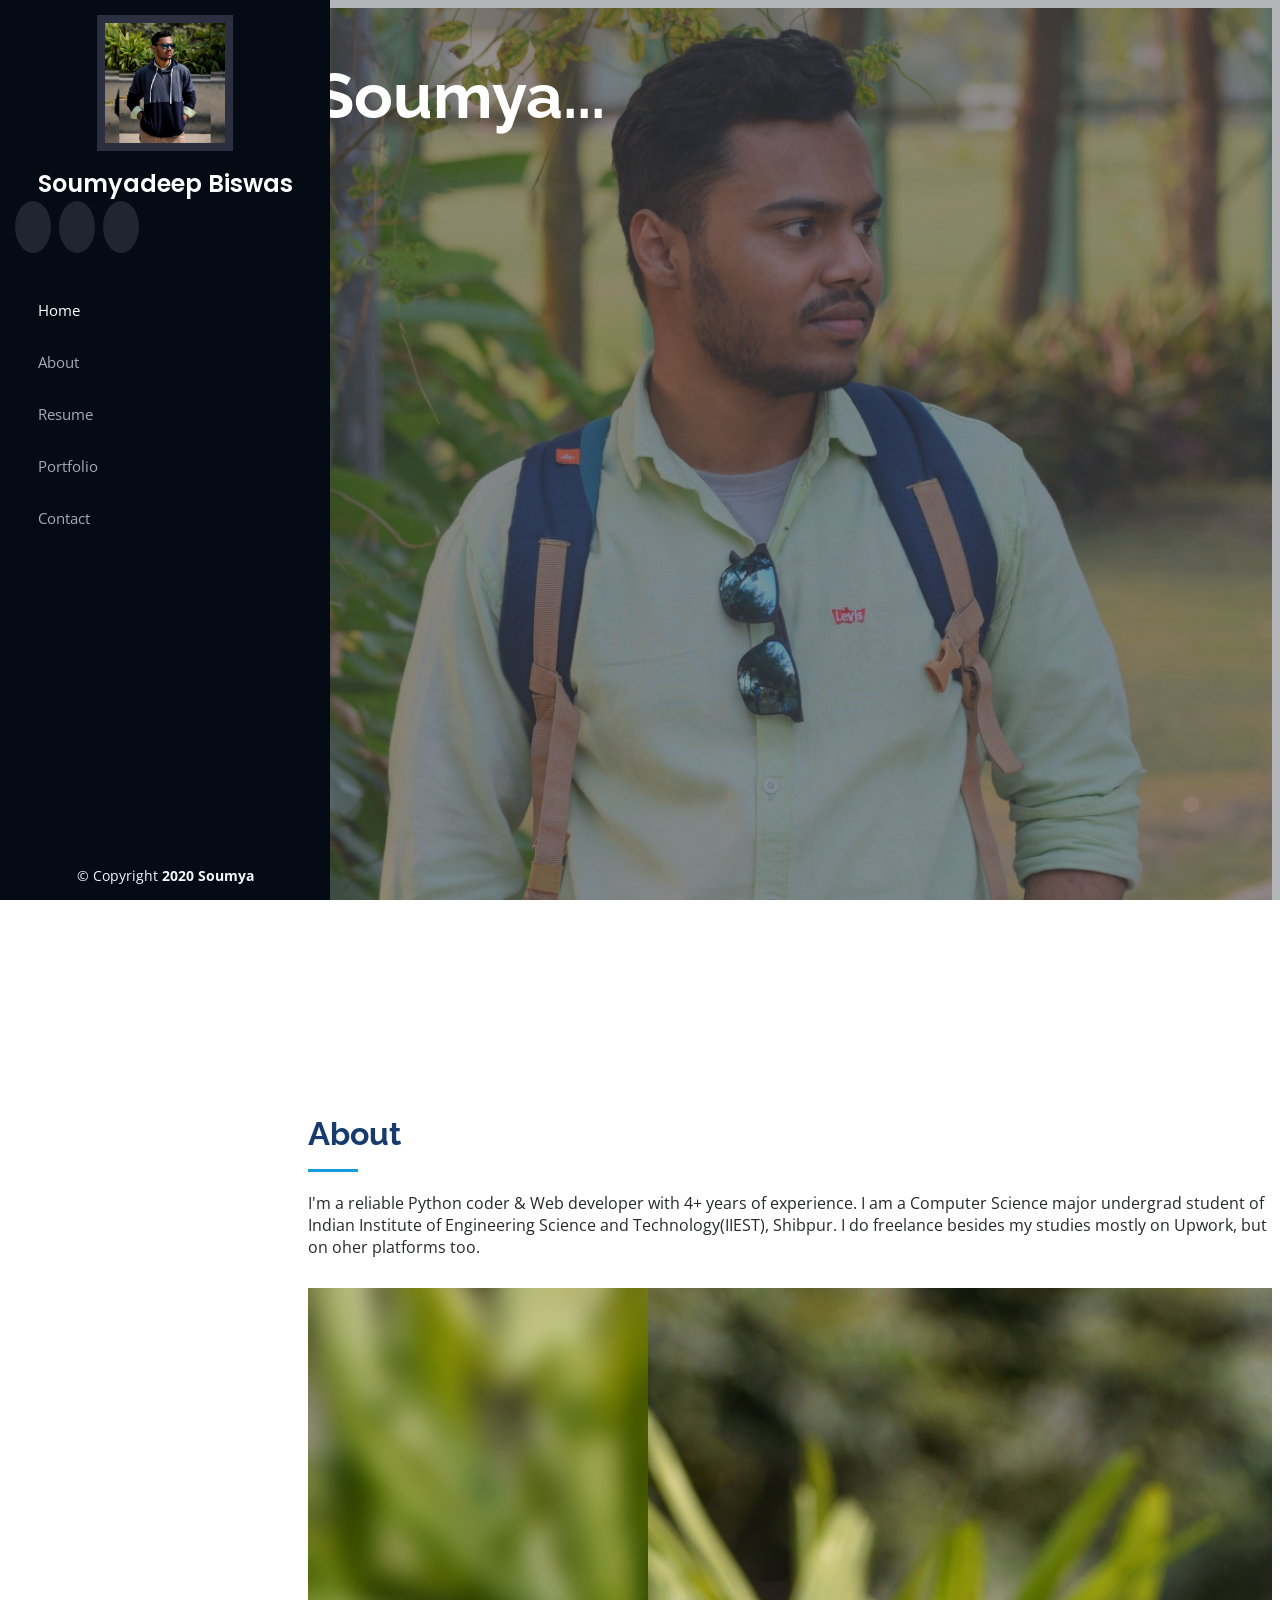
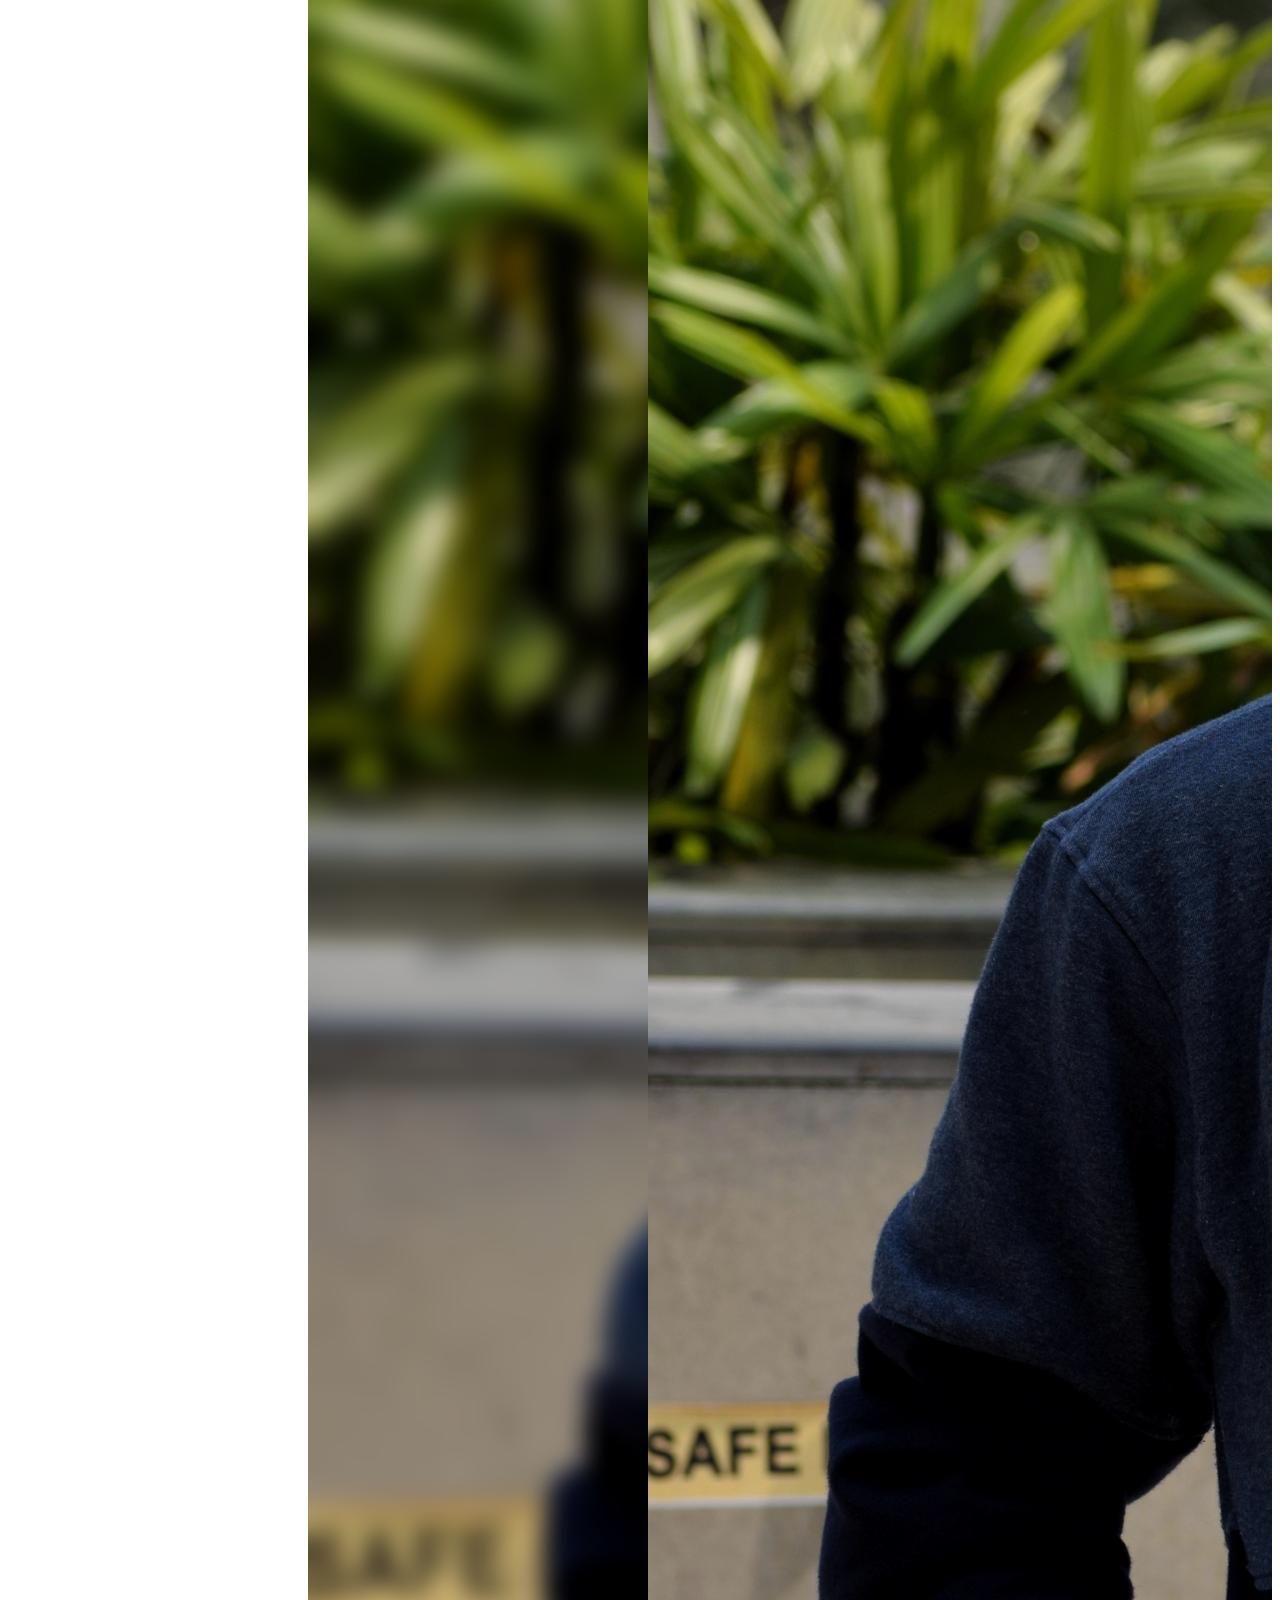
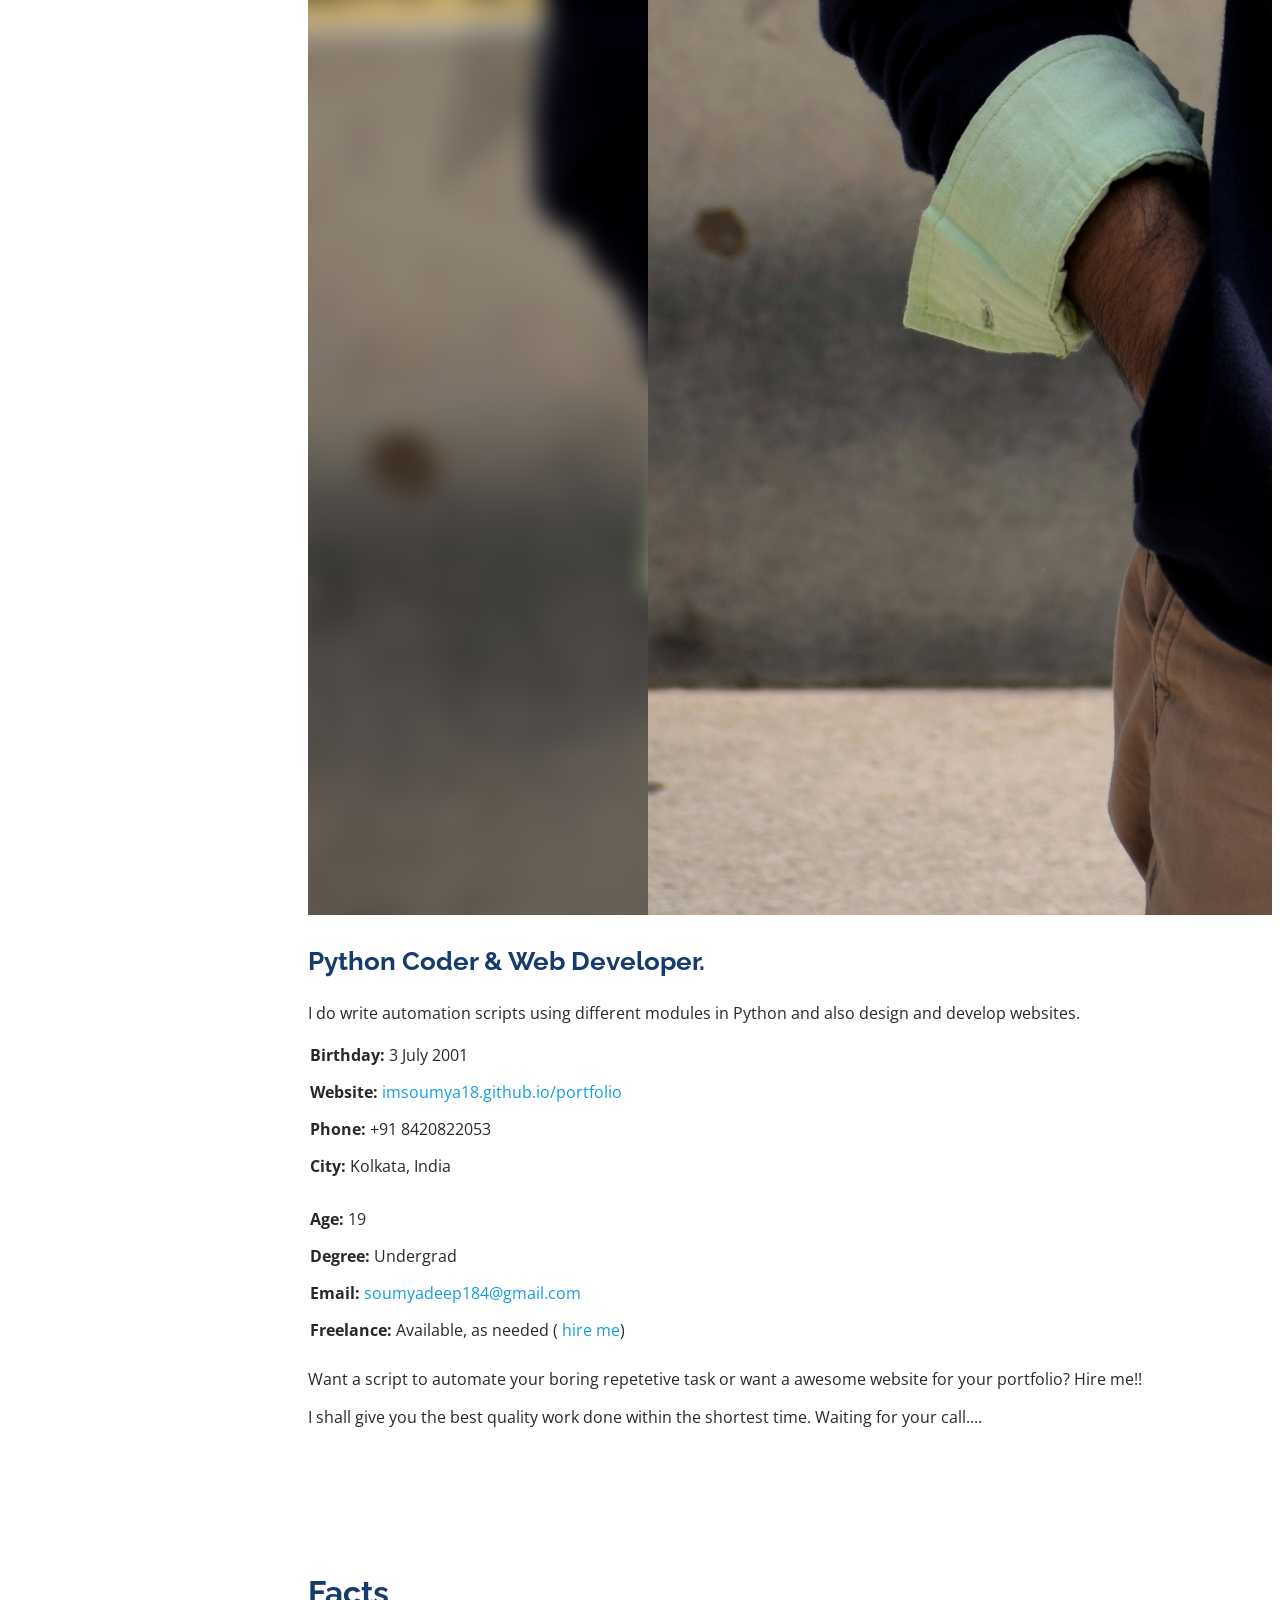
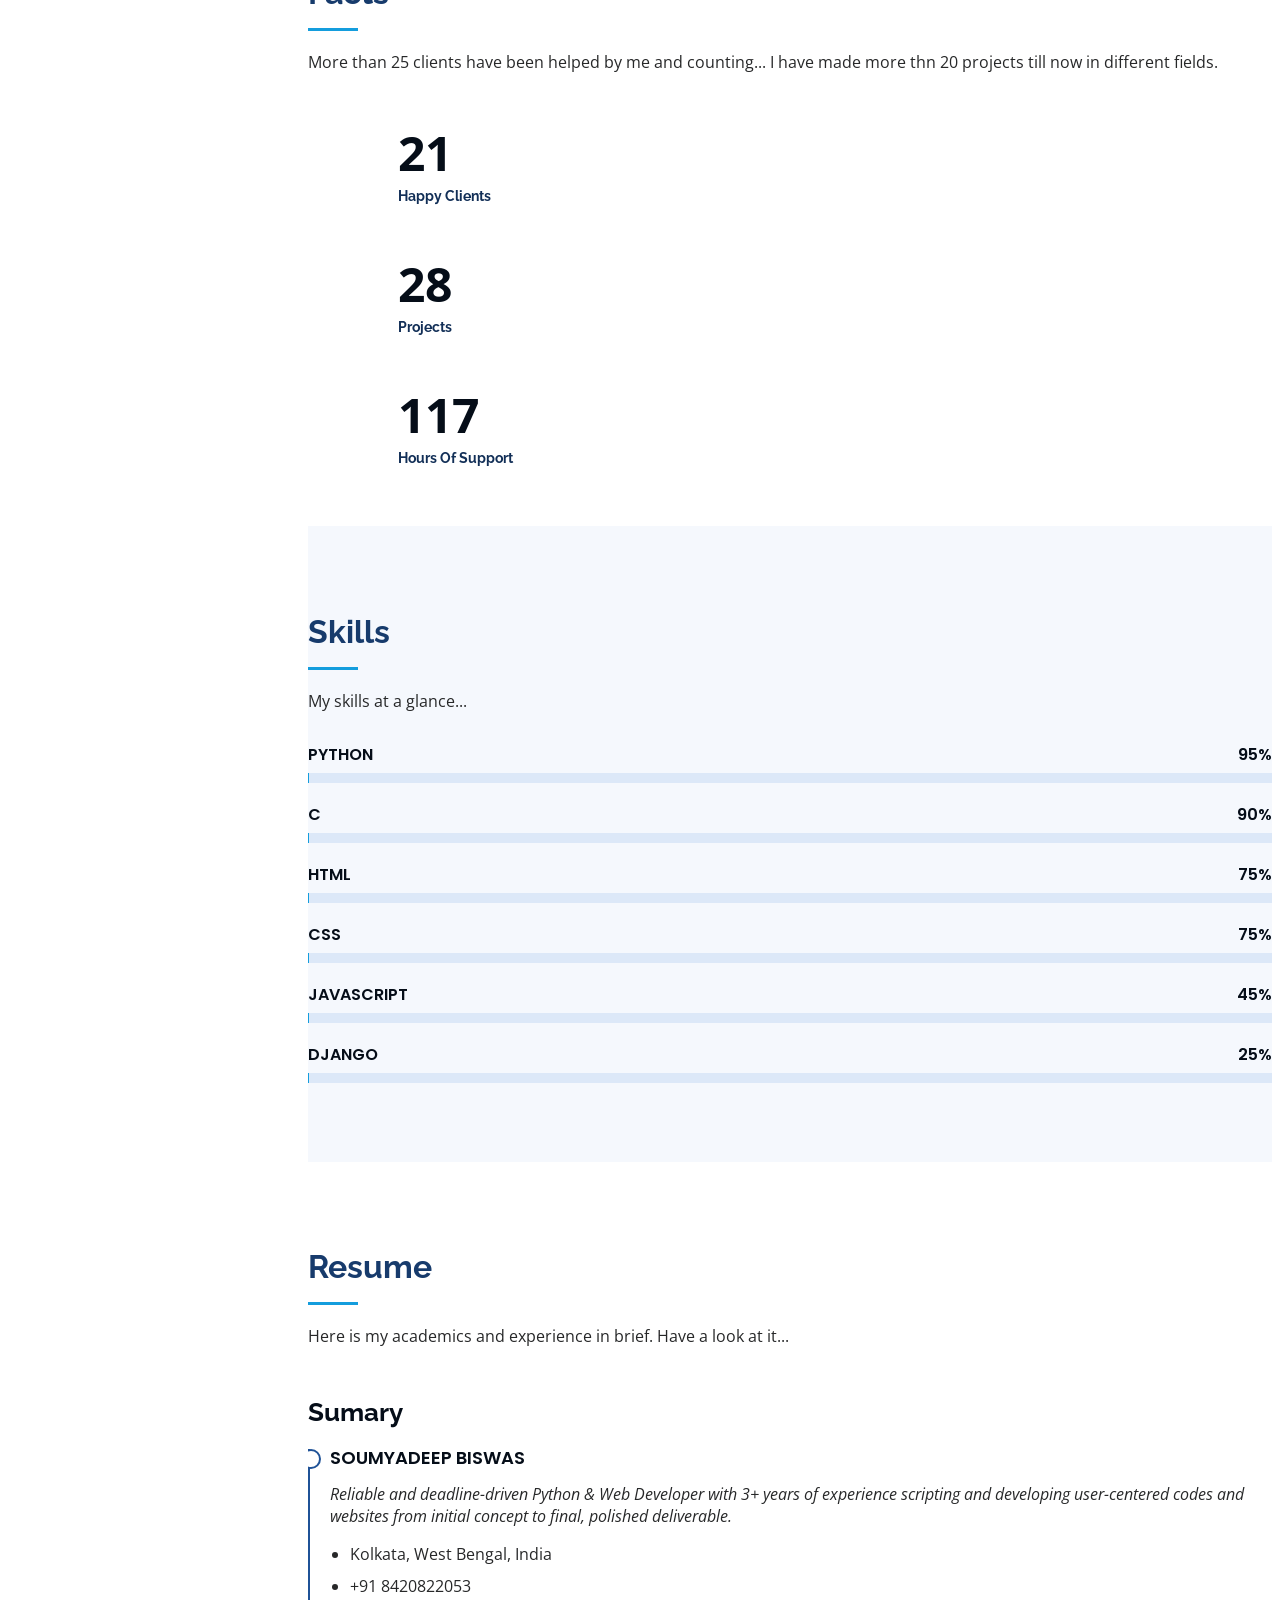
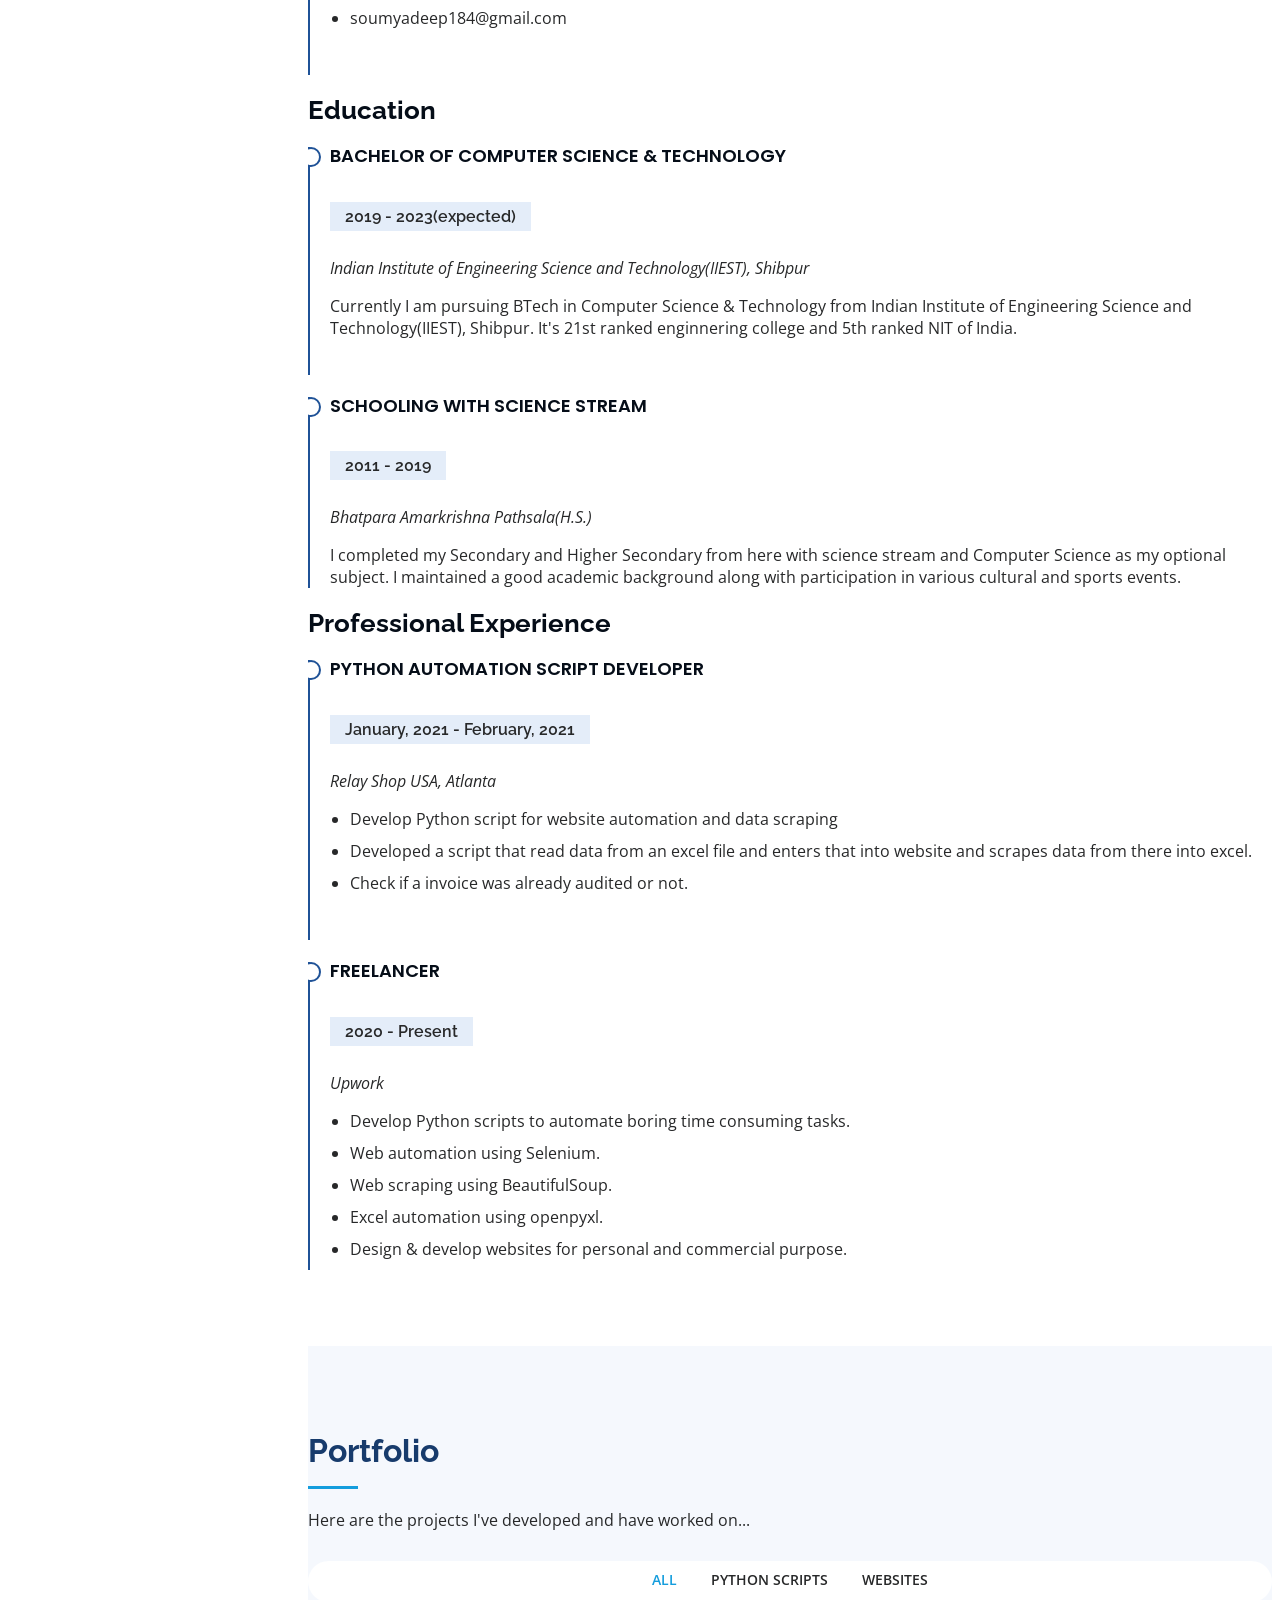
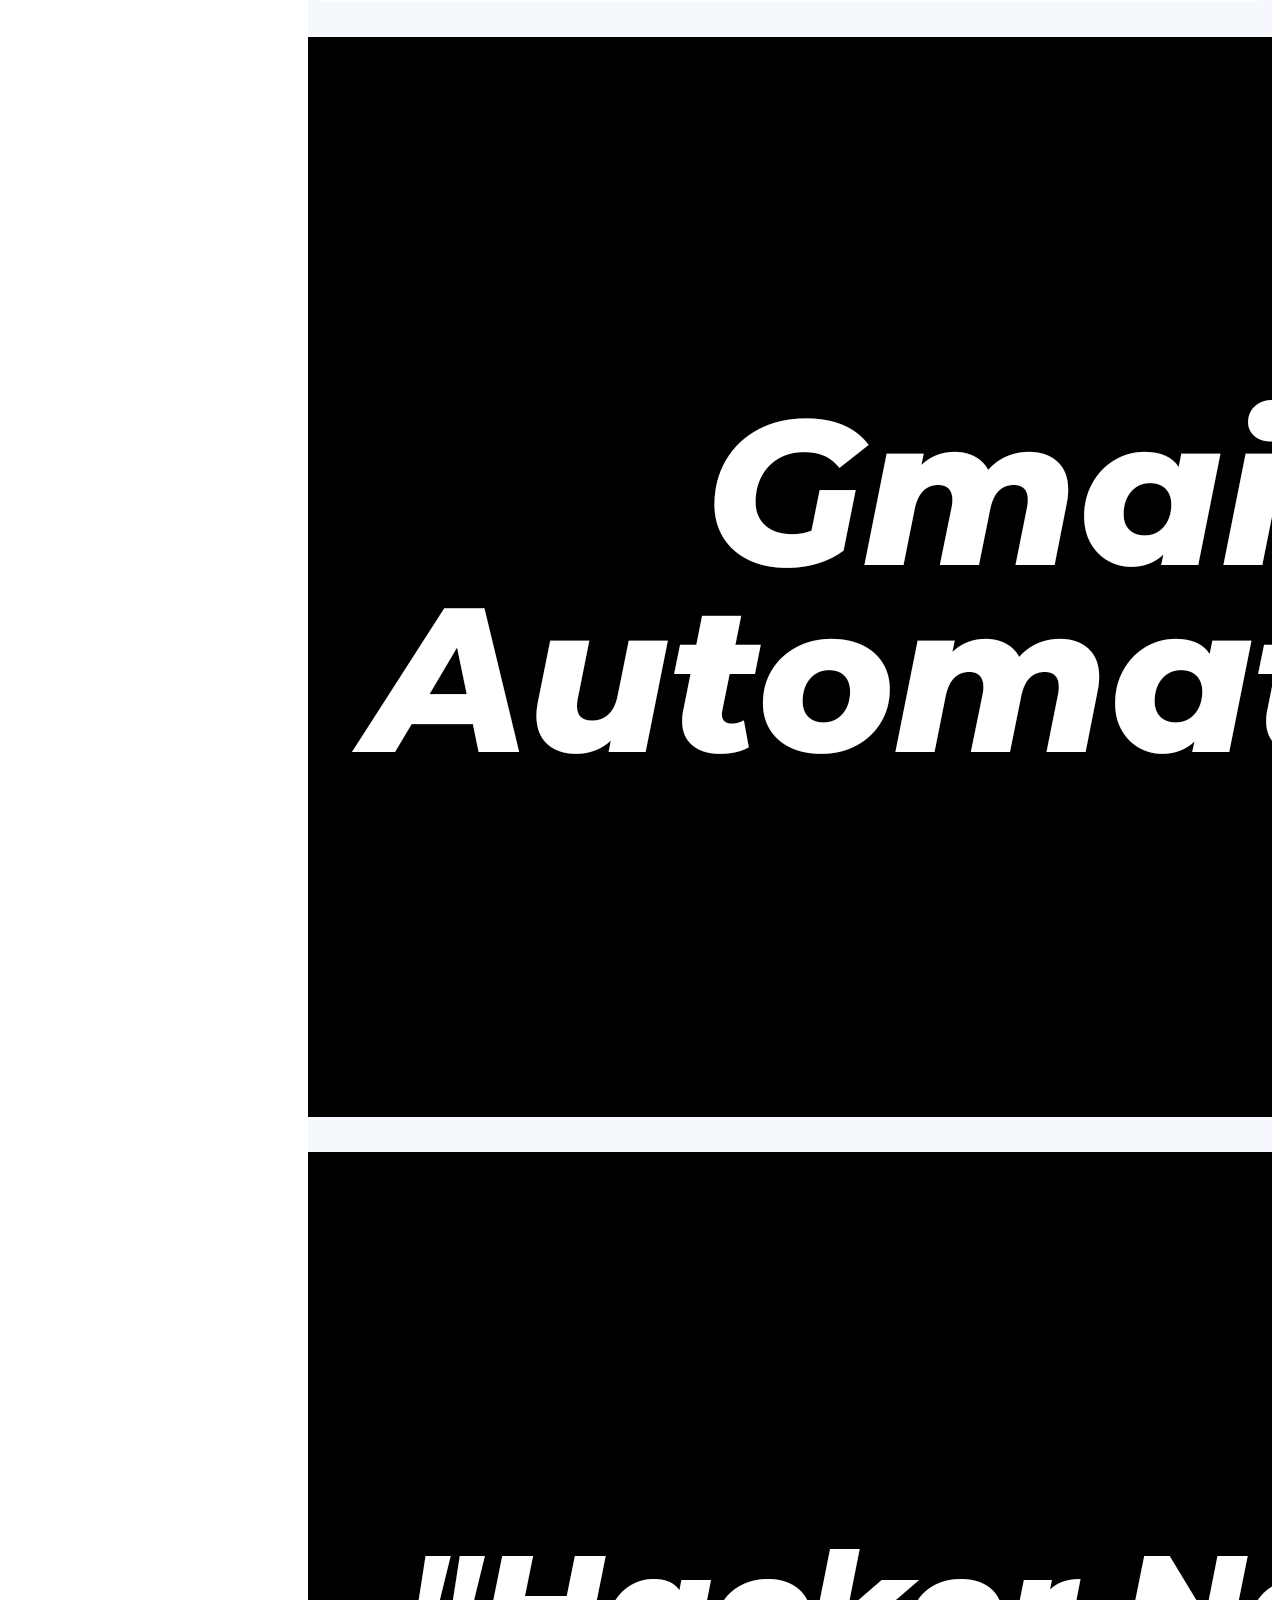
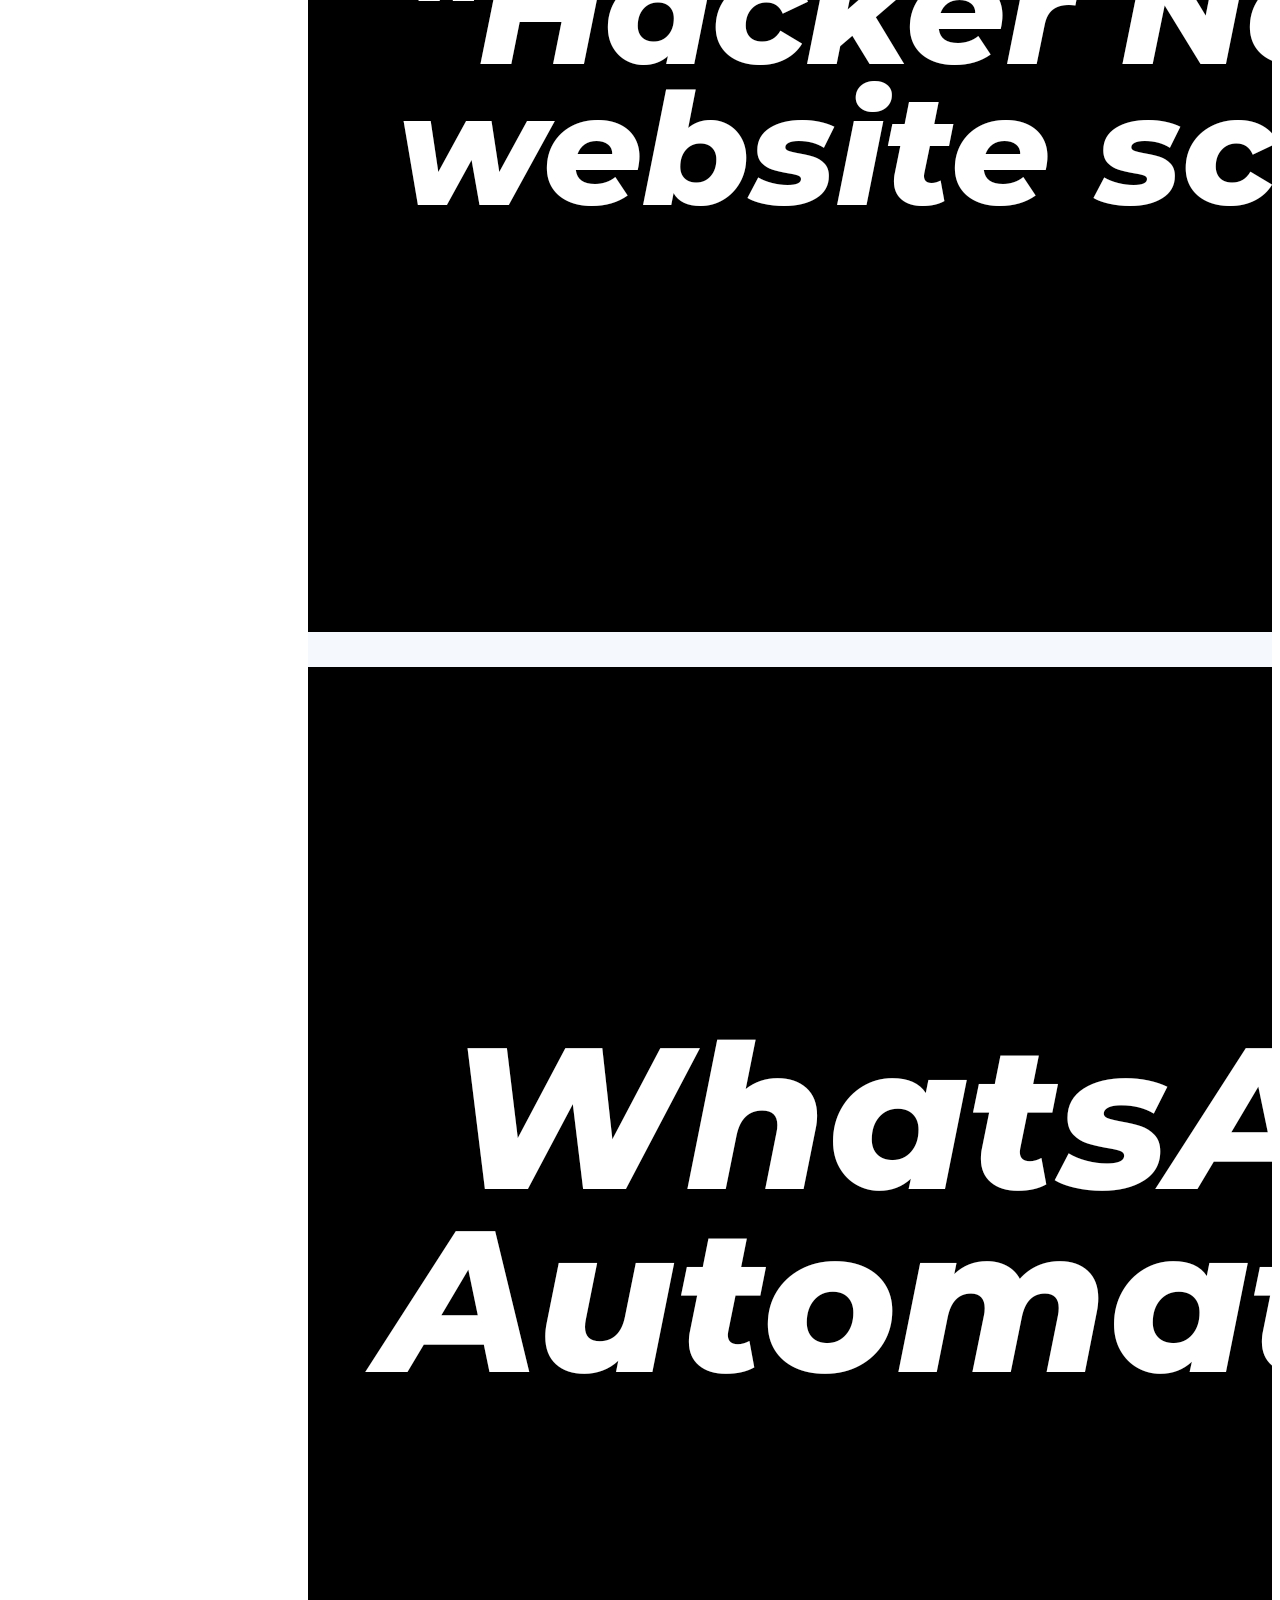
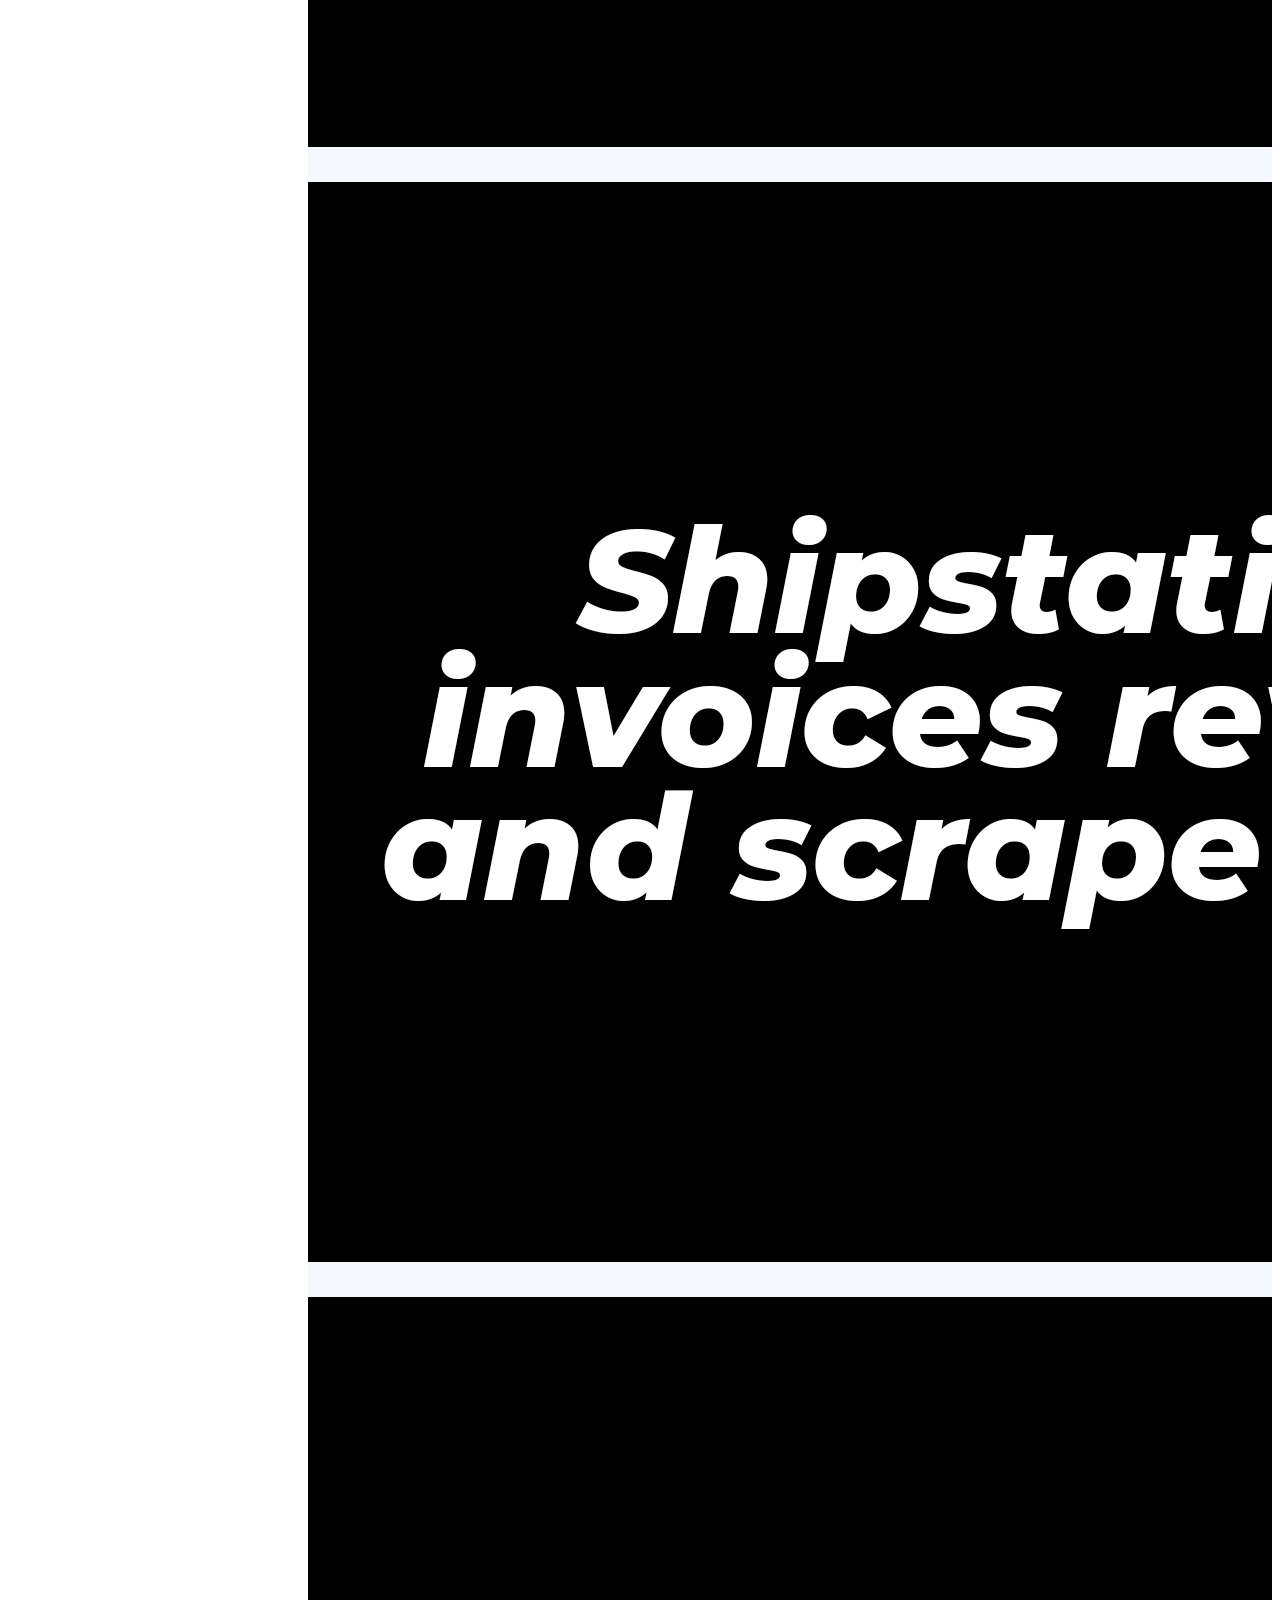
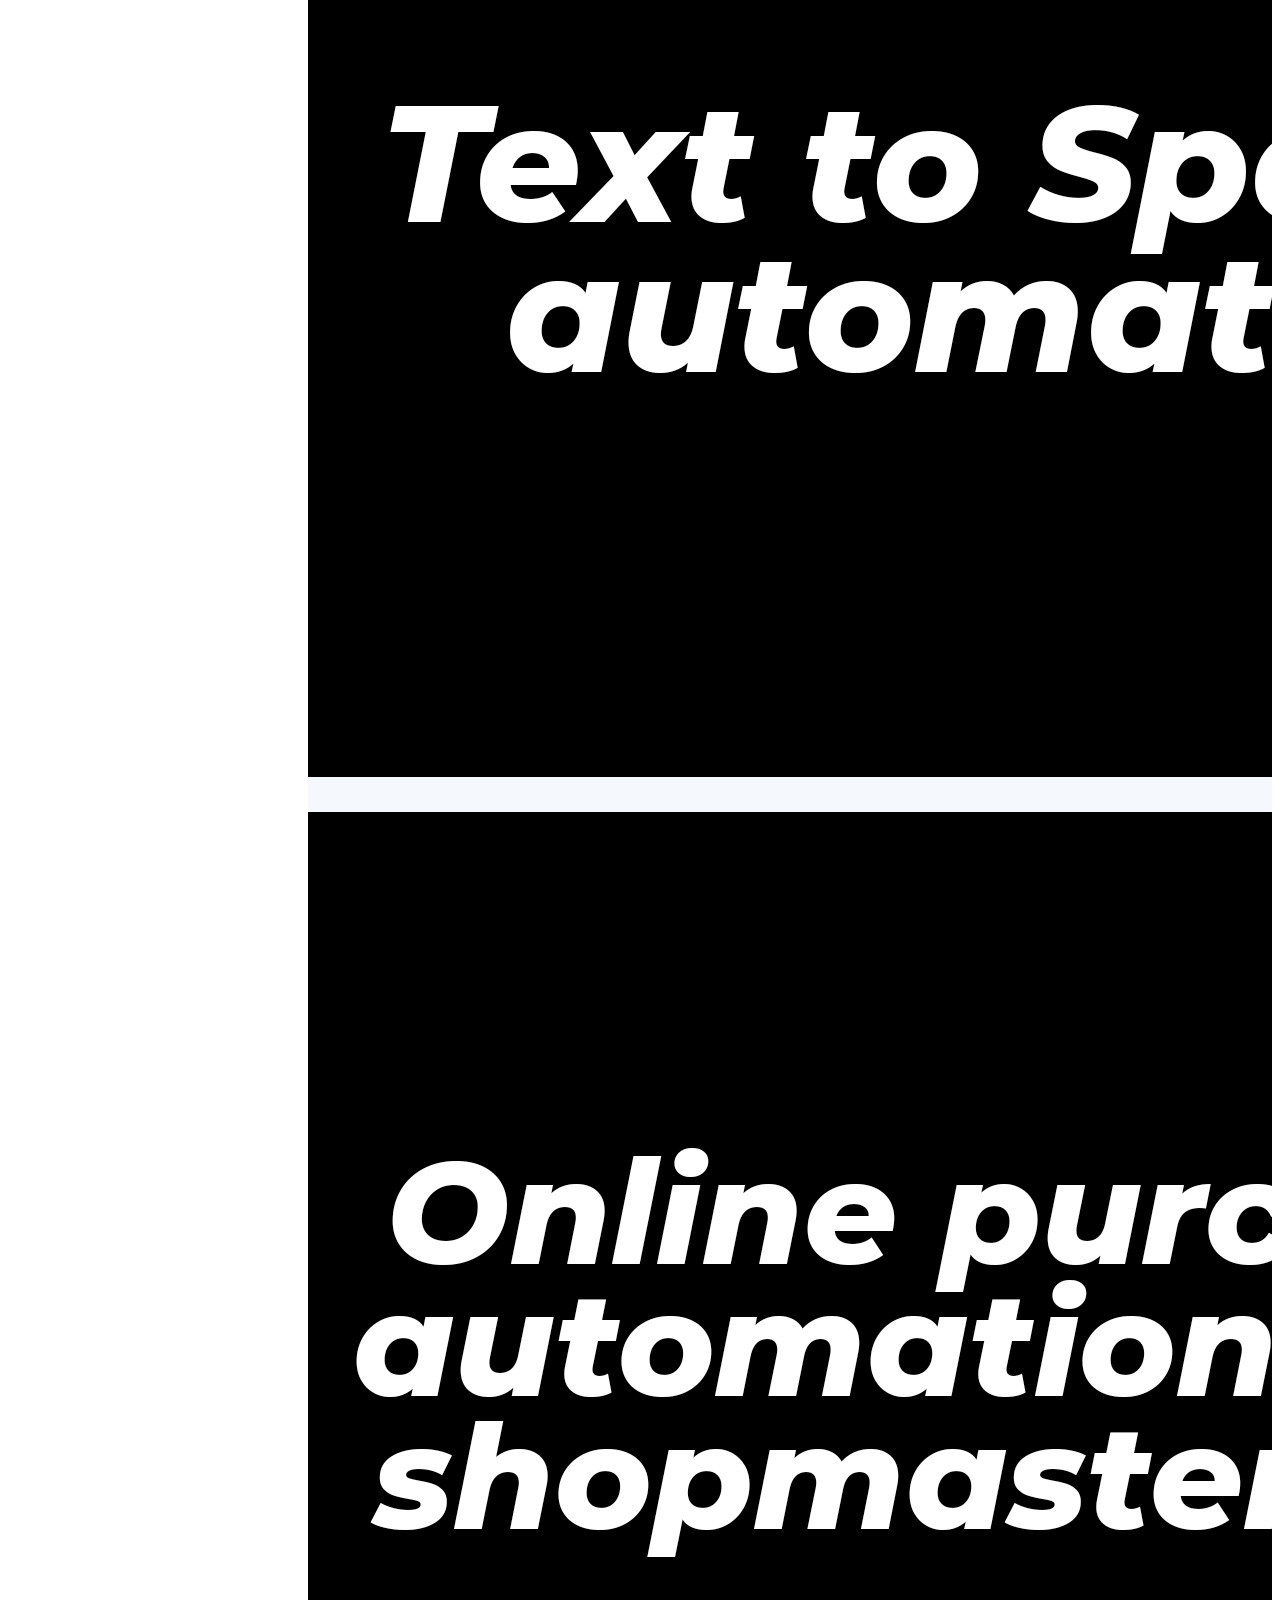
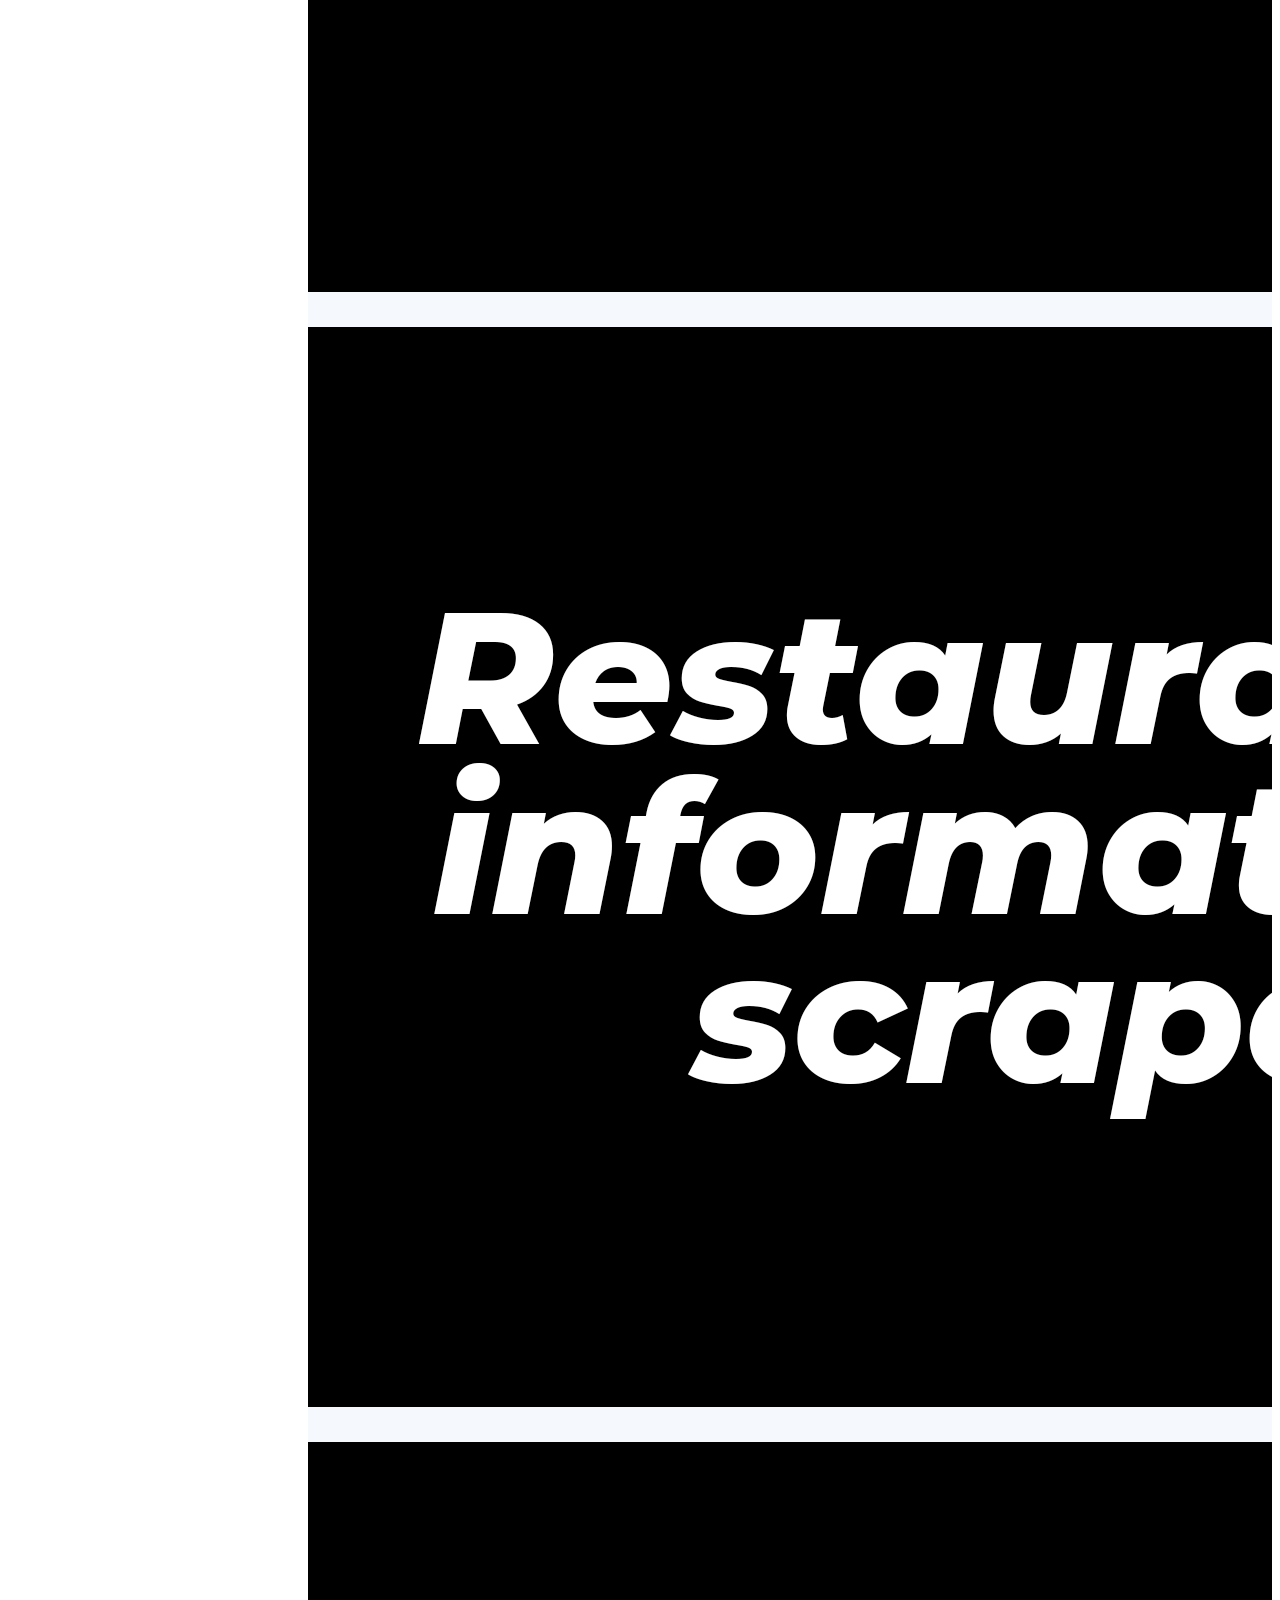
==== index.html @ ab4f39c9 "Update index.html" ====
<!DOCTYPE html>
<html lang="en">

<head>
  <meta charset="utf-8">
  <meta content="width=device-width, initial-scale=1.0" name="viewport">

  <title>Soumyadeep Biswas</title>
  <meta content="Portfolio of Soumyadeep Biswas" name="description">
  <meta content="Freelance, Upwork, Portfolio, Python" name="keywords">

  <!-- Favicons -->
  <link href="assets/img/favicon.png" rel="icon">

  <!-- Google Fonts -->
  <link href="https://fonts.googleapis.com/css?family=Open+Sans:300,300i,400,400i,600,600i,700,700i|Raleway:300,300i,400,400i,500,500i,600,600i,700,700i|Poppins:300,300i,400,400i,500,500i,600,600i,700,700i" rel="stylesheet">

  <!-- Vendor CSS Files -->
  <link href="assets/vendor/bootstrap/css/bootstrap.min.css" rel="stylesheet">
  <link href="assets/vendor/icofont/icofont.min.css" rel="stylesheet">
  <link href="assets/vendor/boxicons/css/boxicons.min.css" rel="stylesheet">
  <link href="assets/vendor/venobox/venobox.css" rel="stylesheet">
  <link href="assets/vendor/owl.carousel/assets/owl.carousel.min.css" rel="stylesheet">
  <link href="assets/vendor/aos/aos.css" rel="stylesheet">

  <!-- Template Main CSS File -->
  <link href="assets/css/style.css" rel="stylesheet">

</head>

<body>

  <!-- ======= Mobile nav toggle button ======= -->
  <button type="button" class="mobile-nav-toggle d-xl-none"><i class="icofont-navigation-menu"></i></button>

  <!-- ======= Header ======= -->
  <header id="header">
    <div class="d-flex flex-column">

      <div class="profile">
        <img src="assets/img/profile-img.jpg" alt="" class="img-fluid rounded-circle">
        <h1 class="text-light"><a href="index.html">Soumyadeep Biswas</a></h1>
        <div class="social-links mt-3 text-center">
          <a href="https://www.instagram.com/b_soumya4/" class="instagram" target="_blank"><i class="bx bxl-instagram"></i></a>
          <a href="https://github.com/imsoumya18" class="github" target="_blank"><i class="bx bxl-github"></i></a>
          <a href="https://www.linkedin.com/in/soumyadeep-biswas-4345a417b/" class="linkedin" target="_blank"><i class="bx bxl-linkedin"></i></a>
        </div>
      </div>

      <nav class="nav-menu">
        <ul>
          <li class="active"><a href="index.html"><i class="bx bx-home"></i> <span>Home</span></a></li>
          <li><a href="#about"><i class="bx bx-user"></i> <span>About</span></a></li>
          <li><a href="#resume"><i class="bx bx-file-blank"></i> <span>Resume</span></a></li>
          <li><a href="#portfolio"><i class="bx bx-book-content"></i> Portfolio</a></li>
          <li><a href="#contact"><i class="bx bx-envelope"></i> Contact</a></li>

        </ul>
      </nav><!-- .nav-menu -->
      <button type="button" class="mobile-nav-toggle d-xl-none"><i class="icofont-navigation-menu"></i></button>

    </div>
  </header><!-- End Header -->

  <!-- ======= Hero Section ======= -->
  <section id="hero" class="d-flex flex-column justify-content-center align-items-center">
    <div class="hero-container" data-aos="fade-in">
      <h1>Hello! I'm Soumya...</h1>
      <p>A <span class="typed" data-typed-items="Python Coder, Web Developer, Freelancer"></span></p>
    </div>
  </section><!-- End Hero -->

  <main id="main">

    <!-- ======= About Section ======= -->
    <section id="about" class="about">
      <div class="container">

        <div class="section-title">
          <h2>About</h2>
          <p>I'm a reliable Python coder & Web developer with 4+ years of experience. I am a Computer Science major undergrad student of Indian Institute of Engineering Science and Technology(IIEST), Shibpur. I do freelance besides my studies mostly on Upwork, but on oher platforms too.</p>
        </div>

        <div class="row">
          <div class="col-lg-4" data-aos="fade-right">
            <img src="assets/img/profile-img.jpg" class="img-fluid" alt="">
          </div>
          <div class="col-lg-8 pt-4 pt-lg-0 content" data-aos="fade-left">
            <h3>Python Coder &amp; Web Developer.</h3>
            <p class="font-italic">
              I do write automation scripts using different modules in Python and also design and develop websites.
            </p>
            <div class="row">
              <div class="col-lg-6">
                <ul>
                  <li><i class="icofont-rounded-right"></i> <strong>Birthday:</strong> 3 July 2001</li>
                  <li><i class="icofont-rounded-right"></i> <strong>Website:</strong><a href="https://imsoumya18.github.io/portfolio/" target="_blank"> imsoumya18.github.io/portfolio</a></li>
                  <li><i class="icofont-rounded-right"></i> <strong>Phone:</strong> +91 8420822053</li>
                  <li><i class="icofont-rounded-right"></i> <strong>City:</strong> Kolkata, India</li>
                </ul>
              </div>
              <div class="col-lg-6">
                <ul>
                  <li><i class="icofont-rounded-right"></i> <strong>Age:</strong> 19</li>
                  <li><i class="icofont-rounded-right"></i> <strong>Degree:</strong> Undergrad</li>
                  <li><i class="icofont-rounded-right"></i> <strong>Email:</strong><a href="mailto:soumyadeep184@gmail.com" target="_blank"> soumyadeep184@gmail.com</a></li>
                  <li><i class="icofont-rounded-right"></i> <strong>Freelance:</strong> Available, as needed (<a href="https://www.upwork.com/o/profiles/users/~01dfd208b466fa8f0b/" target="_blank"> hire me</a>)</li>
                </ul>
              </div>
            </div>
            <p>
              Want a script to automate your boring repetetive task or want a awesome website for your portfolio? Hire me!!
            </p>
            <p>
              I shall give you the best quality work done within the shortest time. Waiting for your call....
            </p>
          </div>
        </div>

      </div>
    </section><!-- End About Section -->

    <!-- ======= Facts Section ======= -->
    <section id="facts" class="facts">
      <div class="container">

        <div class="section-title">
          <h2>Facts</h2>
          <p>More than 25 clients have been helped by me and counting... I have made more thn 20 projects till now in different fields.</p>
        </div>

        <div class="row no-gutters">

          <div class="col-lg-3 col-md-6 d-md-flex align-items-md-stretch" data-aos="fade-up">
            <div class="count-box">
              <i class="icofont-simple-smile"></i>
              <span data-toggle="counter-up">21</span>
              <p><strong>Happy Clients</strong></p>
            </div>
          </div>

          <div class="col-lg-3 col-md-6 d-md-flex align-items-md-stretch" data-aos="fade-up" data-aos-delay="100">
            <div class="count-box">
              <i class="icofont-document-folder"></i>
              <span data-toggle="counter-up">28</span>
              <p><strong>Projects</strong></p>
            </div>
          </div>

          <div class="col-lg-3 col-md-6 d-md-flex align-items-md-stretch" data-aos="fade-up" data-aos-delay="200">
            <div class="count-box">
              <i class="icofont-live-support"></i>
              <span data-toggle="counter-up">117</span>
              <p><strong>Hours Of Support</strong></p>
            </div>
          </div>

        </div>

      </div>
    </section><!-- End Facts Section -->

    <!-- ======= Skills Section ======= -->
    <section id="skills" class="skills section-bg">
      <div class="container">

        <div class="section-title">
          <h2>Skills</h2>
          <p>My skills at a glance...</p>
        </div>

        <div class="row skills-content">

          <div class="col-lg-6" data-aos="fade-up">

            <div class="progress">
              <span class="skill">Python <i class="val">95%</i></span>
              <div class="progress-bar-wrap">
                <div class="progress-bar" role="progressbar" aria-valuenow="95" aria-valuemin="0" aria-valuemax="100"></div>
              </div>
            </div>

            <div class="progress">
              <span class="skill">C <i class="val">90%</i></span>
              <div class="progress-bar-wrap">
                <div class="progress-bar" role="progressbar" aria-valuenow="90" aria-valuemin="0" aria-valuemax="100"></div>
              </div>
            </div>

            <div class="progress">
              <span class="skill">HTML <i class="val">75%</i></span>
              <div class="progress-bar-wrap">
                <div class="progress-bar" role="progressbar" aria-valuenow="75" aria-valuemin="0" aria-valuemax="100"></div>
              </div>
            </div>

          </div>

          <div class="col-lg-6" data-aos="fade-up" data-aos-delay="100">

            <div class="progress">
              <span class="skill">CSS <i class="val">75%</i></span>
              <div class="progress-bar-wrap">
                <div class="progress-bar" role="progressbar" aria-valuenow="75" aria-valuemin="0" aria-valuemax="100"></div>
              </div>
            </div>

            <div class="progress">
              <span class="skill">Javascript <i class="val">45%</i></span>
              <div class="progress-bar-wrap">
                <div class="progress-bar" role="progressbar" aria-valuenow="45" aria-valuemin="0" aria-valuemax="100"></div>
              </div>
            </div>

            <div class="progress">
              <span class="skill">Django <i class="val">25%</i></span>
              <div class="progress-bar-wrap">
                <div class="progress-bar" role="progressbar" aria-valuenow="25" aria-valuemin="0" aria-valuemax="100"></div>
              </div>
            </div>

          </div>

        </div>

      </div>
    </section><!-- End Skills Section -->

    <!-- ======= Resume Section ======= -->
    <section id="resume" class="resume">
      <div class="container">

        <div class="section-title">
          <h2>Resume</h2>
          <p>Here is my academics and experience in brief. Have a look at it...</p>
        </div>

        <div class="row">
          <div class="col-lg-6" data-aos="fade-up">
            <h3 class="resume-title">Sumary</h3>
            <div class="resume-item pb-0">
              <h4>Soumyadeep Biswas</h4>
              <p><em>Reliable and deadline-driven Python &amp; Web Developer with 3+ years of experience scripting and developing user-centered codes and websites from initial concept to final, polished deliverable.</em></p>
              <ul>
                <li>Kolkata, West Bengal, India</li>
                <li>+91 8420822053</li>
                <li>soumyadeep184@gmail.com</li>
              </ul>
            </div>

            <h3 class="resume-title">Education</h3>
            <div class="resume-item">
              <h4>Bachelor of Computer Science &amp; Technology</h4>
              <h5>2019 - 2023(expected)</h5>
              <p><em>Indian Institute of Engineering Science and Technology(IIEST), Shibpur</em></p>
              <p>Currently I am pursuing BTech in Computer Science &amp; Technology from Indian Institute of Engineering Science and Technology(IIEST), Shibpur. It's 21st ranked enginnering college and 5th ranked NIT of India.</p>
            </div>
            <div class="resume-item">
              <h4>Schooling with Science Stream</h4>
              <h5>2011 - 2019</h5>
              <p><em>Bhatpara Amarkrishna Pathsala(H.S.)</em></p>
              <p>I completed my Secondary and Higher Secondary from here with science stream and Computer Science as my optional subject. I maintained a good academic background along with participation in various cultural and sports events.</p>
            </div>
          </div>
          <div class="col-lg-6" data-aos="fade-up" data-aos-delay="100">
            <h3 class="resume-title">Professional Experience</h3>
            <div class="resume-item">
              <h4>Python Automation Script Developer</h4>
              <h5>January, 2021 - February, 2021</h5>
              <p><em>Relay Shop USA, Atlanta</em></p>
              <ul>
                <li>Develop Python script for website automation and data scraping</li>
                <li>Developed a script that read data from an excel file and enters that into website and scrapes data from there into excel.</li>
                <li>Check if a invoice was already audited or not.</li>
              </ul>
            </div>
            <div class="resume-item">
              <h4>Freelancer</h4>
              <h5>2020 - Present</h5>
              <p><em>Upwork</em></p>
              <ul>
                <li>Develop Python scripts to automate boring time consuming tasks.</li>
                <li>Web automation using Selenium.</li>
                <li>Web scraping using BeautifulSoup.</li>
                <li>Excel automation using openpyxl.</li>
                <li>Design &amp; develop websites for personal and commercial purpose.</li>
              </ul>
            </div>
          </div>
        </div>

      </div>
    </section><!-- End Resume Section -->

    <!-- ======= Portfolio Section ======= -->
    <section id="portfolio" class="portfolio section-bg">
      <div class="container">

        <div class="section-title">
          <h2>Portfolio</h2>
          <p>Here are the projects I've developed and have worked on...</p>
        </div>

        <div class="row" data-aos="fade-up">
          <div class="col-lg-12 d-flex justify-content-center">
            <ul id="portfolio-flters">
              <li data-filter="*" class="filter-active">All</li>
              <li data-filter=".filter-python">Python Scripts</li>
              <li data-filter=".filter-web">Websites</li>
            </ul>
          </div>
        </div>

        <div class="row portfolio-container" data-aos="fade-up" data-aos-delay="100">

          <div class="col-lg-4 col-md-6 portfolio-item filter-python">
            <div class="portfolio-wrap">
              <img src="assets/img/portfolio/portfolio-1.jpg" class="img-fluid" alt="">
              <div class="portfolio-links">
                <a href="assets/img/portfolio/portfolio-1.jpg" data-gall="portfolioGallery" class="venobox" title="App 1"><i class="bx bx-plus"></i></a>
                <a href="https://github.com/imsoumya18/mail_automation" target="_blank" title="More Details"><i class="bx bx-link"></i></a>
              </div>
            </div>
          </div>

          <div class="col-lg-4 col-md-6 portfolio-item filter-python">
            <div class="portfolio-wrap">
              <img src="assets/img/portfolio/portfolio-2.jpg" class="img-fluid" alt="">
              <div class="portfolio-links">
                <a href="assets/img/portfolio/portfolio-2.jpg" data-gall="portfolioGallery" class="venobox" title="Web 3"><i class="bx bx-plus"></i></a>
                <a href="https://github.com/imsoumya18/hacker_news_scrape" target="_blank" title="More Details"><i class="bx bx-link"></i></a>
              </div>
            </div>
          </div>

          <div class="col-lg-4 col-md-6 portfolio-item filter-python">
            <div class="portfolio-wrap">
              <img src="assets/img/portfolio/portfolio-3.jpg" class="img-fluid" alt="">
              <div class="portfolio-links">
                <a href="assets/img/portfolio/portfolio-3.jpg" data-gall="portfolioGallery" class="venobox" title="App 2"><i class="bx bx-plus"></i></a>
                <a href="https://github.com/imsoumya18/whatsapp_automation" target="_blank" title="More Details"><i class="bx bx-link"></i></a>
              </div>
            </div>
          </div>

          <div class="col-lg-4 col-md-6 portfolio-item filter-python">
            <div class="portfolio-wrap">
              <img src="assets/img/portfolio/portfolio-4.jpg" class="img-fluid" alt="">
              <div class="portfolio-links">
                <a href="assets/img/portfolio/portfolio-4.jpg" data-gall="portfolioGallery" class="venobox" title="Card 2"><i class="bx bx-plus"></i></a>
                <a href="https://github.com/imsoumya18/shipstation_review_scrape" target="_blank" title="More Details"><i class="bx bx-link"></i></a>
              </div>
            </div>
          </div>

          <div class="col-lg-4 col-md-6 portfolio-item filter-python">
            <div class="portfolio-wrap">
              <img src="assets/img/portfolio/portfolio-5.jpg" class="img-fluid" alt="">
              <div class="portfolio-links">
                <a href="assets/img/portfolio/portfolio-5.jpg" data-gall="portfolioGallery" class="venobox" title="Web 2"><i class="bx bx-plus"></i></a>
                <a href="https://github.com/imsoumya18/text_to_speech" target="_blank" title="More Details"><i class="bx bx-link"></i></a>
              </div>
            </div>
          </div>

          <div class="col-lg-4 col-md-6 portfolio-item filter-python">
            <div class="portfolio-wrap">
              <img src="assets/img/portfolio/portfolio-6.jpg" class="img-fluid" alt="">
              <div class="portfolio-links">
                <a href="assets/img/portfolio/portfolio-6.jpg" data-gall="portfolioGallery" class="venobox" title="App 3"><i class="bx bx-plus"></i></a>
                <a href="https://github.com/imsoumya18/online_purchase_automation" target="_blank" title="More Details"><i class="bx bx-link"></i></a>
              </div>
            </div>
          </div>

          <div class="col-lg-4 col-md-6 portfolio-item filter-python">
            <div class="portfolio-wrap">
              <img src="assets/img/portfolio/portfolio-7.jpg" class="img-fluid" alt="">
              <div class="portfolio-links">
                <a href="assets/img/portfolio/portfolio-7.jpg" data-gall="portfolioGallery" class="venobox" title="Card 1"><i class="bx bx-plus"></i></a>
                <a href="https://github.com/imsoumya18/tacobell_scrape" target="_blank" title="More Details"><i class="bx bx-link"></i></a>
              </div>
            </div>
          </div>

          <div class="col-lg-4 col-md-6 portfolio-item filter-python">
            <div class="portfolio-wrap">
              <img src="assets/img/portfolio/portfolio-8.jpg" class="img-fluid" alt="">
              <div class="portfolio-links">
                <a href="assets/img/portfolio/portfolio-8.jpg" data-gall="portfolioGallery" class="venobox" title="Card 3"><i class="bx bx-plus"></i></a>
                <a href="https://github.com/imsoumya18/auto_chrome_dino" target="_blank" title="More Details"><i class="bx bx-link"></i></a>
              </div>
            </div>
          </div>

          <div class="col-lg-4 col-md-6 portfolio-item filter-web">
            <div class="portfolio-wrap">
              <img src="assets/img/portfolio/portfolio-9.jpg" class="img-fluid" alt="">
              <div class="portfolio-links">
                <a href="assets/img/portfolio/portfolio-9.jpg" data-gall="portfolioGallery" class="venobox" title="Web 3"><i class="bx bx-plus"></i></a>
                <a href="https://imsoumya18.github.io/portfolio/" target="_blank" title="More Details"><i class="bx bx-link"></i></a>
              </div>
            </div>
          </div>

        </div>

      </div>
    </section><!-- End Portfolio Section -->

    <!-- ======= Testimonials Section ======= -->
    <section id="testimonials" class="testimonials section-bg">
      <div class="container">

        <div class="section-title">
          <h2>Testimonials</h2>
          <p>My feedbacks from my clients...</p>
        </div>

        <div class="owl-carousel testimonials-carousel">

          <div class="testimonial-item" data-aos="fade-up">
            <p>
              <i class="bx bxs-quote-alt-left quote-icon-left"></i>
              Somyadeep delivered outstanding work that provided great value to our organization. Highly recommended.
              <i class="bx bxs-quote-alt-right quote-icon-right"></i>
            </p>
            <img src="assets/img/testimonials/testimonials-1.jpg" class="testimonial-img" alt="">
            <h3>Nicolas Troplent</h3>
            <h4>Invoice Reviewer</h4>
          </div>

          <div class="testimonial-item" data-aos="fade-up" data-aos-delay="100">
            <p>
              <i class="bx bxs-quote-alt-left quote-icon-left"></i>
              Soumyadeep was a nice man to work with.
              <i class="bx bxs-quote-alt-right quote-icon-right"></i>
            </p>
            <img src="assets/img/testimonials/template.jpeg" class="testimonial-img" alt="">
            <h3>Max Foci</h3>
            <h4>Upwork Client</h4>
          </div>

          <div class="testimonial-item" data-aos="fade-up" data-aos-delay="200">
            <p>
              <i class="bx bxs-quote-alt-left quote-icon-left"></i>
              Thanks for the work! Soumyadeep did an excellent job on the task, followed instructions well, and submitted work in a timely fashion. I would definitely hire him again!
              <i class="bx bxs-quote-alt-right quote-icon-right"></i>
            </p>
            <img src="assets/img/testimonials/template.jpeg" class="testimonial-img" alt="">
            <h3>Client</h3>
            <h4>Upwork</h4>
          </div>

        </div>

      </div>
    </section><!-- End Testimonials Section -->

    <!-- ======= Contact Section ======= -->
    <section id="contact" class="contact">
      <div class="container">

        <div class="section-title">
          <h2>Contact</h2>
          <p>If you like my portfolio and think that I can help you in anything, don't hesitate to contact me. I shall be there to help you. Here are my contact details.</p>
        </div>

        <div class="row" data-aos="fade-in">

          <div class="col-lg-5 d-flex align-items-stretch">
            <div class="info">
              <div class="address">
                <i class="icofont-google-map"></i>
                <h4>Location:</h4>
                <p>Kolkata, West Bengal, India, Pin - 743129</p>
              </div>

              <div class="email">
                <i class="icofont-envelope"></i>
                <h4>Email:</h4>
                <p>soumyadeep184@gmail.com</p>
              </div>

              <div class="phone">
                <i class="icofont-phone"></i>
                <h4>Call:</h4>
                <p>+91 8420822053</p>
              </div>

              <iframe src="https://www.google.com/maps/embed?pb=!1m18!1m12!1m3!1d911.8994627264117!2d88.41454648809908!3d22.864667999059982!2m3!1f0!2f0!3f0!3m2!1i1024!2i768!4f13.1!3m3!1m2!1s0x0%3A0x0!2zMjLCsDUxJzUyLjgiTiA4OMKwMjQnNTQuMyJF!5e1!3m2!1sen!2sin!4v1612100571190!5m2!1sen!2sin" frameborder="0" style="border:0; width: 100%; height: 290px;" allowfullscreen></iframe>
            </div>

          </div>

          <!-- <div class="col-lg-7 mt-5 mt-lg-0 d-flex align-items-stretch">
            <form action="forms/contact.php" method="post" role="form" class="php-email-form">
              <div class="row">
                <div class="form-group col-md-6">
                  <label for="name">Your Name</label>
                  <input type="text" name="name" class="form-control" id="name" data-rule="minlen:4" data-msg="Please enter at least 4 chars" />
                  <div class="validate"></div>
                </div>
                <div class="form-group col-md-6">
                  <label for="name">Your Email</label>
                  <input type="email" class="form-control" name="email" id="email" data-rule="email" data-msg="Please enter a valid email" />
                  <div class="validate"></div>
                </div>
              </div>
              <div class="form-group">
                <label for="name">Subject</label>
                <input type="text" class="form-control" name="subject" id="subject" data-rule="minlen:4" data-msg="Please enter at least 8 chars of subject" />
                <div class="validate"></div>
              </div>
              <div class="form-group">
                <label for="name">Message</label>
                <textarea class="form-control" name="message" rows="10" data-rule="required" data-msg="Please write something for us"></textarea>
                <div class="validate"></div>
              </div>
              <div class="mb-3">
                <div class="loading">Loading</div>
                <div class="error-message"></div>
                <div class="sent-message">Your message has been sent. Thank you!</div>
              </div>
              <div class="text-center"><button type="submit">Send Message</button></div>
            </form>
          </div> -->

        </div>

      </div>
    </section><!-- End Contact Section -->

  </main><!-- End #main -->

  <!-- ======= Footer ======= -->
  <footer id="footer">
    <div class="container">
      <div class="copyright">
        &copy; Copyright <strong><span>2020 Soumya</span></strong>
      </div>
    </div>
  </footer><!-- End  Footer -->

  <a href="#" class="back-to-top"><i class="icofont-simple-up"></i></a>

  <!-- Vendor JS Files -->
  <script src="assets/vendor/jquery/jquery.min.js"></script>
  <script src="assets/vendor/bootstrap/js/bootstrap.bundle.min.js"></script>
  <script src="assets/vendor/jquery.easing/jquery.easing.min.js"></script>
  <script src="assets/vendor/php-email-form/validate.js"></script>
  <script src="assets/vendor/waypoints/jquery.waypoints.min.js"></script>
  <script src="assets/vendor/counterup/counterup.min.js"></script>
  <script src="assets/vendor/isotope-layout/isotope.pkgd.min.js"></script>
  <script src="assets/vendor/venobox/venobox.min.js"></script>
  <script src="assets/vendor/owl.carousel/owl.carousel.min.js"></script>
  <script src="assets/vendor/typed.js/typed.min.js"></script>
  <script src="assets/vendor/aos/aos.js"></script>

  <!-- Template Main JS File -->
  <script src="assets/js/main.js"></script>

</body>

</html>
---- assets/css/style.css ----
/*--------------------------------------------------------------
# General
--------------------------------------------------------------*/
body {
  font-family: "Open Sans", sans-serif;
  color: #272829;
}

a {
  color: #149ddd;
  text-decoration: none;
}

a:hover {
  color: #37b3ed;
  text-decoration: none;
}

h1, h2, h3, h4, h5, h6 {
  font-family: "Raleway", sans-serif;
}

@media (prefers-reduced-motion: no-preference) {
  :root {
    scroll-behavior: auto;
  }
}

/*--------------------------------------------------------------
# Back to top button
--------------------------------------------------------------*/
.back-to-top {
  position: fixed;
  display: none;
  width: 40px;
  height: 40px;
  border-radius: 50px;
  right: 15px;
  bottom: 15px;
  background: #149ddd;
  color: #fff;
  transition: display 0.5s ease-in-out;
  z-index: 99999;
}

.back-to-top i {
  font-size: 24px;
  position: absolute;
  top: 7px;
  left: 8px;
}

.back-to-top:hover {
  color: #fff;
  background: #2eafec;
  transition: background 0.2s ease-in-out;
}

/*--------------------------------------------------------------
# Header
--------------------------------------------------------------*/
#header {
  position: fixed;
  top: 0;
  left: 0;
  bottom: 0;
  width: 300px;
  transition: all ease-in-out 0.5s;
  z-index: 9997;
  transition: all 0.5s;
  padding: 0 15px;
  background: #040b14;
  overflow-y: auto;
}

#header .profile img {
  margin: 15px auto;
  display: block;
  width: 120px;
  border: 8px solid #2c2f3f;
}

#header .profile h1 {
  font-size: 24px;
  margin: 0;
  padding: 0;
  font-weight: 600;
  -moz-text-align-last: center;
  text-align-last: center;
  font-family: "Poppins", sans-serif;
}

#header .profile h1 a, #header .profile h1 a:hover {
  color: #fff;
  text-decoration: none;
}

#header .profile .social-links a {
  font-size: 18px;
  display: inline-block;
  background: #212431;
  color: #fff;
  line-height: 1;
  padding: 8px 0;
  margin-right: 4px;
  border-radius: 50%;
  text-align: center;
  width: 36px;
  height: 36px;
  transition: 0.3s;
}

#header .profile .social-links a:hover {
  background: #149ddd;
  color: #fff;
  text-decoration: none;
}

#main {
  margin-left: 300px;
}

@media (max-width: 1199px) {
  #header {
    left: -300px;
  }
  #main {
    margin-left: 0;
  }
}

/*--------------------------------------------------------------
# Navigation Menu
--------------------------------------------------------------*/
/* Desktop Navigation */
.nav-menu {
  padding-top: 30px;
}

.nav-menu * {
  margin: 0;
  padding: 0;
  list-style: none;
}

.nav-menu > ul > li {
  position: relative;
  white-space: nowrap;
}

.nav-menu a {
  display: flex;
  align-items: center;
  color: #a8a9b4;
  padding: 12px 15px;
  margin-bottom: 8px;
  transition: 0.3s;
  font-size: 15px;
}

.nav-menu a i {
  font-size: 24px;
  padding-right: 8px;
  color: #6f7180;
}

.nav-menu a:hover, .nav-menu .active > a, .nav-menu li:hover > a {
  text-decoration: none;
  color: #fff;
}

.nav-menu a:hover i, .nav-menu .active > a i, .nav-menu li:hover > a i {
  color: #149ddd;
}

/* Mobile Navigation */
.mobile-nav-toggle {
  position: fixed;
  right: 15px;
  top: 15px;
  z-index: 9998;
  border: 0;
  background: none;
  font-size: 24px;
  transition: all 0.4s;
  outline: none !important;
  line-height: 1;
  cursor: pointer;
  text-align: right;
}

.mobile-nav-toggle i {
  color: #149ddd;
}

.mobile-nav-active {
  overflow: hidden;
}

.mobile-nav-active #header {
  left: 0;
}

.mobile-nav-active .mobile-nav-toggle i {
  color: #fff;
}

/*--------------------------------------------------------------
# Hero Section
--------------------------------------------------------------*/
#hero {
  width: 100%;
  height: 100vh;
  background: url("../img/hero-bg.jpg") top center;
  background-size: cover;
}

#hero:before {
  content: "";
  background: rgba(5, 13, 24, 0.3);
  position: absolute;
  bottom: 0;
  top: 0;
  left: 0;
  right: 0;
  z-index: 1;
}

#hero .hero-container {
  position: relative;
  z-index: 2;
  min-width: 300px;
}

#hero h1 {
  margin: 0 0 10px 0;
  font-size: 64px;
  font-weight: 700;
  line-height: 56px;
  color: #fff;
}

#hero p {
  color: #fff;
  margin-bottom: 50px;
  font-size: 26px;
  font-family: "Poppins", sans-serif;
}

#hero p span {
  color: #fff;
  padding-bottom: 4px;
  letter-spacing: 1px;
  border-bottom: 3px solid #149ddd;
}

@media (min-width: 1024px) {
  #hero {
    background-attachment: fixed;
  }
}

@media (max-width: 768px) {
  #hero h1 {
    font-size: 28px;
    line-height: 36px;
  }
  #hero h2 {
    font-size: 18px;
    line-height: 24px;
    margin-bottom: 30px;
  }
}

/*--------------------------------------------------------------
# Sections General
--------------------------------------------------------------*/
section {
  padding: 60px 0;
  overflow: hidden;
}

.section-bg {
  background: #f5f8fd;
}

.section-title {
  padding-bottom: 30px;
}

.section-title h2 {
  font-size: 32px;
  font-weight: bold;
  margin-bottom: 20px;
  padding-bottom: 20px;
  position: relative;
  color: #173b6c;
}

.section-title h2::after {
  content: '';
  position: absolute;
  display: block;
  width: 50px;
  height: 3px;
  background: #149ddd;
  bottom: 0;
  left: 0;
}

.section-title p {
  margin-bottom: 0;
}

/*--------------------------------------------------------------
# About
--------------------------------------------------------------*/
.about .content h3 {
  font-weight: 700;
  font-size: 26px;
  color: #173b6c;
}

.about .content ul {
  list-style: none;
  padding: 0;
}

.about .content ul li {
  padding-bottom: 10px;
}

.about .content ul i {
  font-size: 20px;
  padding-right: 2px;
  color: #149ddd;
}

.about .content p:last-child {
  margin-bottom: 0;
}

/*--------------------------------------------------------------
# Facts
--------------------------------------------------------------*/
.facts {
  padding-bottom: 30px;
}

.facts .count-box {
  padding: 30px;
  width: 100%;
}

.facts .count-box i {
  display: block;
  font-size: 44px;
  color: #149ddd;
  float: left;
}

.facts .count-box span {
  font-size: 48px;
  line-height: 40px;
  display: block;
  font-weight: 700;
  color: #050d18;
  margin-left: 60px;
}

.facts .count-box p {
  padding: 15px 0 0 0;
  margin: 0 0 0 60px;
  font-family: "Raleway", sans-serif;
  font-size: 14px;
  color: #122f57;
}

.facts .count-box a {
  font-weight: 600;
  display: block;
  margin-top: 20px;
  color: #122f57;
  font-size: 15px;
  font-family: "Poppins", sans-serif;
  transition: ease-in-out 0.3s;
}

.facts .count-box a:hover {
  color: #1f5297;
}

/*--------------------------------------------------------------
# Akills
--------------------------------------------------------------*/
.skills .progress {
  height: 60px;
  display: block;
  background: none;
  border-radius: 0;
}

.skills .progress .skill {
  padding: 0;
  margin: 0 0 6px 0;
  text-transform: uppercase;
  display: block;
  font-weight: 600;
  font-family: "Poppins", sans-serif;
  color: #050d18;
}

.skills .progress .skill .val {
  float: right;
  font-style: normal;
}

.skills .progress-bar-wrap {
  background: #dce8f8;
  height: 10px;
}

.skills .progress-bar {
  width: 1px;
  height: 10px;
  transition: .9s;
  background-color: #149ddd;
}

/*--------------------------------------------------------------
# Resume
--------------------------------------------------------------*/
.resume .resume-title {
  font-size: 26px;
  font-weight: 700;
  margin-top: 20px;
  margin-bottom: 20px;
  color: #050d18;
}

.resume .resume-item {
  padding: 0 0 20px 20px;
  margin-top: -2px;
  border-left: 2px solid #1f5297;
  position: relative;
}

.resume .resume-item h4 {
  line-height: 18px;
  font-size: 18px;
  font-weight: 600;
  text-transform: uppercase;
  font-family: "Poppins", sans-serif;
  color: #050d18;
  margin-bottom: 10px;
}

.resume .resume-item h5 {
  font-size: 16px;
  background: #e4edf9;
  padding: 5px 15px;
  display: inline-block;
  font-weight: 600;
  margin-bottom: 10px;
}

.resume .resume-item ul {
  padding-left: 20px;
}

.resume .resume-item ul li {
  padding-bottom: 10px;
}

.resume .resume-item:last-child {
  padding-bottom: 0;
}

.resume .resume-item::before {
  content: "";
  position: absolute;
  width: 16px;
  height: 16px;
  border-radius: 50px;
  left: -9px;
  top: 0;
  background: #fff;
  border: 2px solid #1f5297;
}

/*--------------------------------------------------------------
# Portfolio
--------------------------------------------------------------*/
.portfolio .portfolio-item {
  margin-bottom: 30px;
}

.portfolio #portfolio-flters {
  padding: 0;
  margin: 0 auto 35px auto;
  list-style: none;
  text-align: center;
  background: #fff;
  border-radius: 50px;
  padding: 2px 15px;
}

.portfolio #portfolio-flters li {
  cursor: pointer;
  display: inline-block;
  padding: 10px 15px 8px 15px;
  font-size: 14px;
  font-weight: 600;
  line-height: 1;
  text-transform: uppercase;
  color: #272829;
  margin-bottom: 5px;
  transition: all 0.3s ease-in-out;
}

.portfolio #portfolio-flters li:hover, .portfolio #portfolio-flters li.filter-active {
  color: #149ddd;
}

.portfolio #portfolio-flters li:last-child {
  margin-right: 0;
}

.portfolio .portfolio-wrap {
  transition: 0.3s;
  position: relative;
  overflow: hidden;
  z-index: 1;
}

.portfolio .portfolio-wrap::before {
  content: "";
  background: rgba(255, 255, 255, 0.5);
  position: absolute;
  left: 0;
  right: 0;
  top: 0;
  bottom: 0;
  transition: all ease-in-out 0.3s;
  z-index: 2;
  opacity: 0;
}

.portfolio .portfolio-wrap .portfolio-links {
  opacity: 1;
  left: 0;
  right: 0;
  bottom: -60px;
  z-index: 3;
  position: absolute;
  transition: all ease-in-out 0.3s;
  display: flex;
  justify-content: center;
}

.portfolio .portfolio-wrap .portfolio-links a {
  color: #fff;
  font-size: 28px;
  text-align: center;
  background: rgba(20, 157, 221, 0.75);
  transition: 0.3s;
  width: 50%;
}

.portfolio .portfolio-wrap .portfolio-links a:hover {
  background: rgba(20, 157, 221, 0.95);
}

.portfolio .portfolio-wrap .portfolio-links a + a {
  border-left: 1px solid #37b3ed;
}

.portfolio .portfolio-wrap:hover::before {
  top: 0;
  left: 0;
  right: 0;
  bottom: 0;
  opacity: 1;
}

.portfolio .portfolio-wrap:hover .portfolio-links {
  opacity: 1;
  bottom: 0;
}

/*--------------------------------------------------------------
# Services
--------------------------------------------------------------*/
.services .icon-box {
  margin-bottom: 20px;
}

.services .icon {
  float: left;
  display: flex;
  align-items: center;
  justify-content: center;
  width: 54px;
  height: 54px;
  background: #149ddd;
  border-radius: 50%;
  transition: 0.5s;
  border: 1px solid #149ddd;
}

.services .icon i {
  color: #fff;
  font-size: 24px;
}

.services .icon-box:hover .icon {
  background: #fff;
}

.services .icon-box:hover .icon i {
  color: #149ddd;
}

.services .title {
  margin-left: 80px;
  font-weight: 700;
  margin-bottom: 15px;
  font-size: 18px;
}

.services .title a {
  color: #343a40;
}

.services .title a:hover {
  color: #149ddd;
}

.services .description {
  margin-left: 80px;
  line-height: 24px;
  font-size: 14px;
}

/*--------------------------------------------------------------
# Testimonials
--------------------------------------------------------------*/
.testimonials .testimonial-item {
  box-sizing: content-box;
  text-align: center;
  min-height: 320px;
}

.testimonials .testimonial-item .testimonial-img {
  width: 90px;
  border-radius: 50%;
  margin: 0 auto;
}

.testimonials .testimonial-item h3 {
  font-size: 18px;
  font-weight: bold;
  margin: 10px 0 5px 0;
  color: #111;
}

.testimonials .testimonial-item h4 {
  font-size: 14px;
  color: #999;
  margin: 0;
}

.testimonials .testimonial-item .quote-icon-left, .testimonials .testimonial-item .quote-icon-right {
  color: #c3e8fa;
  font-size: 26px;
}

.testimonials .testimonial-item .quote-icon-left {
  display: inline-block;
  left: -5px;
  position: relative;
}

.testimonials .testimonial-item .quote-icon-right {
  display: inline-block;
  right: -5px;
  position: relative;
  top: 10px;
}

.testimonials .testimonial-item p {
  font-style: italic;
  margin: 0 15px 15px 15px;
  padding: 20px;
  background: #fff;
  position: relative;
  margin-bottom: 35px;
  border-radius: 6px;
  box-shadow: 0px 2px 15px rgba(0, 0, 0, 0.1);
}

.testimonials .testimonial-item p::after {
  content: "";
  width: 0;
  height: 0;
  border-top: 20px solid #fff;
  border-right: 20px solid transparent;
  border-left: 20px solid transparent;
  position: absolute;
  bottom: -20px;
  left: calc(50% - 20px);
}

.testimonials .owl-nav, .testimonials .owl-dots {
  margin-top: 5px;
  text-align: center;
}

.testimonials .owl-dot {
  display: inline-block;
  margin: 0 5px;
  width: 12px;
  height: 12px;
  border-radius: 50%;
  background-color: #ddd !important;
}

.testimonials .owl-dot.active {
  background-color: #149ddd !important;
}

@media (max-width: 767px) {
  .testimonials {
    margin: 30px 10px;
  }
}

/*--------------------------------------------------------------
# Contact
--------------------------------------------------------------*/
.contact {
  padding-bottom: 130px;
}

.contact .info {
  padding: 30px;
  background: #fff;
  width: 100%;
  box-shadow: 0 0 24px 0 rgba(0, 0, 0, 0.12);
}

.contact .info i {
  font-size: 20px;
  color: #149ddd;
  float: left;
  width: 44px;
  height: 44px;
  background: #dff3fc;
  display: flex;
  justify-content: center;
  align-items: center;
  border-radius: 50px;
  transition: all 0.3s ease-in-out;
}

.contact .info h4 {
  padding: 0 0 0 60px;
  font-size: 22px;
  font-weight: 600;
  margin-bottom: 5px;
  color: #050d18;
}

.contact .info p {
  padding: 0 0 10px 60px;
  margin-bottom: 20px;
  font-size: 14px;
  color: #173b6c;
}

.contact .info .email p {
  padding-top: 5px;
}

.contact .info .social-links {
  padding-left: 60px;
}

.contact .info .social-links a {
  font-size: 18px;
  display: inline-block;
  background: #333;
  color: #fff;
  line-height: 1;
  padding: 8px 0;
  border-radius: 50%;
  text-align: center;
  width: 36px;
  height: 36px;
  transition: 0.3s;
  margin-right: 10px;
}

.contact .info .social-links a:hover {
  background: #149ddd;
  color: #fff;
}

.contact .info .email:hover i, .contact .info .address:hover i, .contact .info .phone:hover i {
  background: #149ddd;
  color: #fff;
}

.contact .php-email-form {
  width: 100%;
  padding: 30px;
  background: #fff;
  box-shadow: 0 0 24px 0 rgba(0, 0, 0, 0.12);
}

.contact .php-email-form .form-group {
  padding-bottom: 8px;
}

.contact .php-email-form .validate {
  display: none;
  color: red;
  margin: 0 0 15px 0;
  font-weight: 400;
  font-size: 13px;
}

.contact .php-email-form .error-message {
  display: none;
  color: #fff;
  background: #ed3c0d;
  text-align: left;
  padding: 15px;
  font-weight: 600;
}

.contact .php-email-form .error-message br + br {
  margin-top: 25px;
}

.contact .php-email-form .sent-message {
  display: none;
  color: #fff;
  background: #18d26e;
  text-align: center;
  padding: 15px;
  font-weight: 600;
}

.contact .php-email-form .loading {
  display: none;
  background: #fff;
  text-align: center;
  padding: 15px;
}

.contact .php-email-form .loading:before {
  content: "";
  display: inline-block;
  border-radius: 50%;
  width: 24px;
  height: 24px;
  margin: 0 10px -6px 0;
  border: 3px solid #18d26e;
  border-top-color: #eee;
  -webkit-animation: animate-loading 1s linear infinite;
  animation: animate-loading 1s linear infinite;
}

.contact .php-email-form .form-group {
  margin-bottom: 15px;
}

.contact .php-email-form label {
  padding-bottom: 8px;
}

.contact .php-email-form input, .contact .php-email-form textarea {
  border-radius: 0;
  box-shadow: none;
  font-size: 14px;
}

.contact .php-email-form input {
  height: 44px;
}

.contact .php-email-form textarea {
  padding: 10px 15px;
}

.contact .php-email-form button[type="submit"] {
  background: #149ddd;
  border: 0;
  padding: 10px 24px;
  color: #fff;
  transition: 0.4s;
  border-radius: 4px;
}

.contact .php-email-form button[type="submit"]:hover {
  background: #37b3ed;
}

@-webkit-keyframes animate-loading {
  0% {
    transform: rotate(0deg);
  }
  100% {
    transform: rotate(360deg);
  }
}

@keyframes animate-loading {
  0% {
    transform: rotate(0deg);
  }
  100% {
    transform: rotate(360deg);
  }
}

/*--------------------------------------------------------------
# Breadcrumbs
--------------------------------------------------------------*/
.breadcrumbs {
  padding: 20px 0;
  background: #f9f9f9;
}

.breadcrumbs h2 {
  font-size: 26px;
  font-weight: 300;
}

.breadcrumbs ol {
  display: flex;
  flex-wrap: wrap;
  list-style: none;
  padding: 0;
  margin: 0;
  font-size: 15px;
}

.breadcrumbs ol li + li {
  padding-left: 10px;
}

.breadcrumbs ol li + li::before {
  display: inline-block;
  padding-right: 10px;
  color: #0e2442;
  content: "/";
}

@media (max-width: 768px) {
  .breadcrumbs .d-flex {
    display: block !important;
  }
  .breadcrumbs ol {
    display: block;
  }
  .breadcrumbs ol li {
    display: inline-block;
  }
}

/*--------------------------------------------------------------
# Portfolio Details
--------------------------------------------------------------*/
.portfolio-details {
  padding-top: 40px;
}

.portfolio-details .portfolio-details-container {
  position: relative;
}

.portfolio-details .portfolio-details-carousel {
  position: relative;
  z-index: 1;
}

.portfolio-details .portfolio-details-carousel .owl-nav, .portfolio-details .portfolio-details-carousel .owl-dots {
  margin-top: 5px;
  text-align: left;
}

.portfolio-details .portfolio-details-carousel .owl-dot {
  display: inline-block;
  margin: 0 10px 0 0;
  width: 12px;
  height: 12px;
  border-radius: 50%;
  background-color: #ddd !important;
}

.portfolio-details .portfolio-details-carousel .owl-dot.active {
  background-color: #149ddd !important;
}

.portfolio-details .portfolio-info {
  padding: 30px;
  position: absolute;
  right: 0;
  bottom: -70px;
  background: #fff;
  box-shadow: 0px 2px 15px rgba(0, 0, 0, 0.1);
  z-index: 2;
}

.portfolio-details .portfolio-info h3 {
  font-size: 22px;
  font-weight: 400;
  margin-bottom: 20px;
  padding-bottom: 20px;
  border-bottom: 1px solid #eee;
}

.portfolio-details .portfolio-info ul {
  list-style: none;
  padding: 0;
  font-size: 15px;
}

.portfolio-details .portfolio-info ul li + li {
  margin-top: 10px;
}

.portfolio-details .portfolio-description {
  padding-top: 50px;
}

.portfolio-details .portfolio-description h2 {
  width: 50%;
  font-size: 26px;
  font-weight: 400;
  margin-bottom: 20px;
}

.portfolio-details .portfolio-description p {
  padding: 0;
}

@media (max-width: 768px) {
  .portfolio-details .portfolio-description h2 {
    width: 100%;
  }
  .portfolio-details .portfolio-info {
    position: static;
    margin-top: 30px;
  }
}

/*--------------------------------------------------------------
# Footer
--------------------------------------------------------------*/
#footer {
  padding: 15px;
  color: #f4f6fd;
  font-size: 14px;
  position: fixed;
  left: 0;
  bottom: 0;
  width: 300px;
  z-index: 9999;
  background: #040b14;
}

#footer .copyright {
  text-align: center;
}

#footer .credits {
  padding-top: 5px;
  text-align: center;
  font-size: 13px;
  color: #eaebf0;
}

@media (max-width: 1199px) {
  #footer {
    position: static;
    width: auto;
    padding-right: 20px 15px;
  }
}
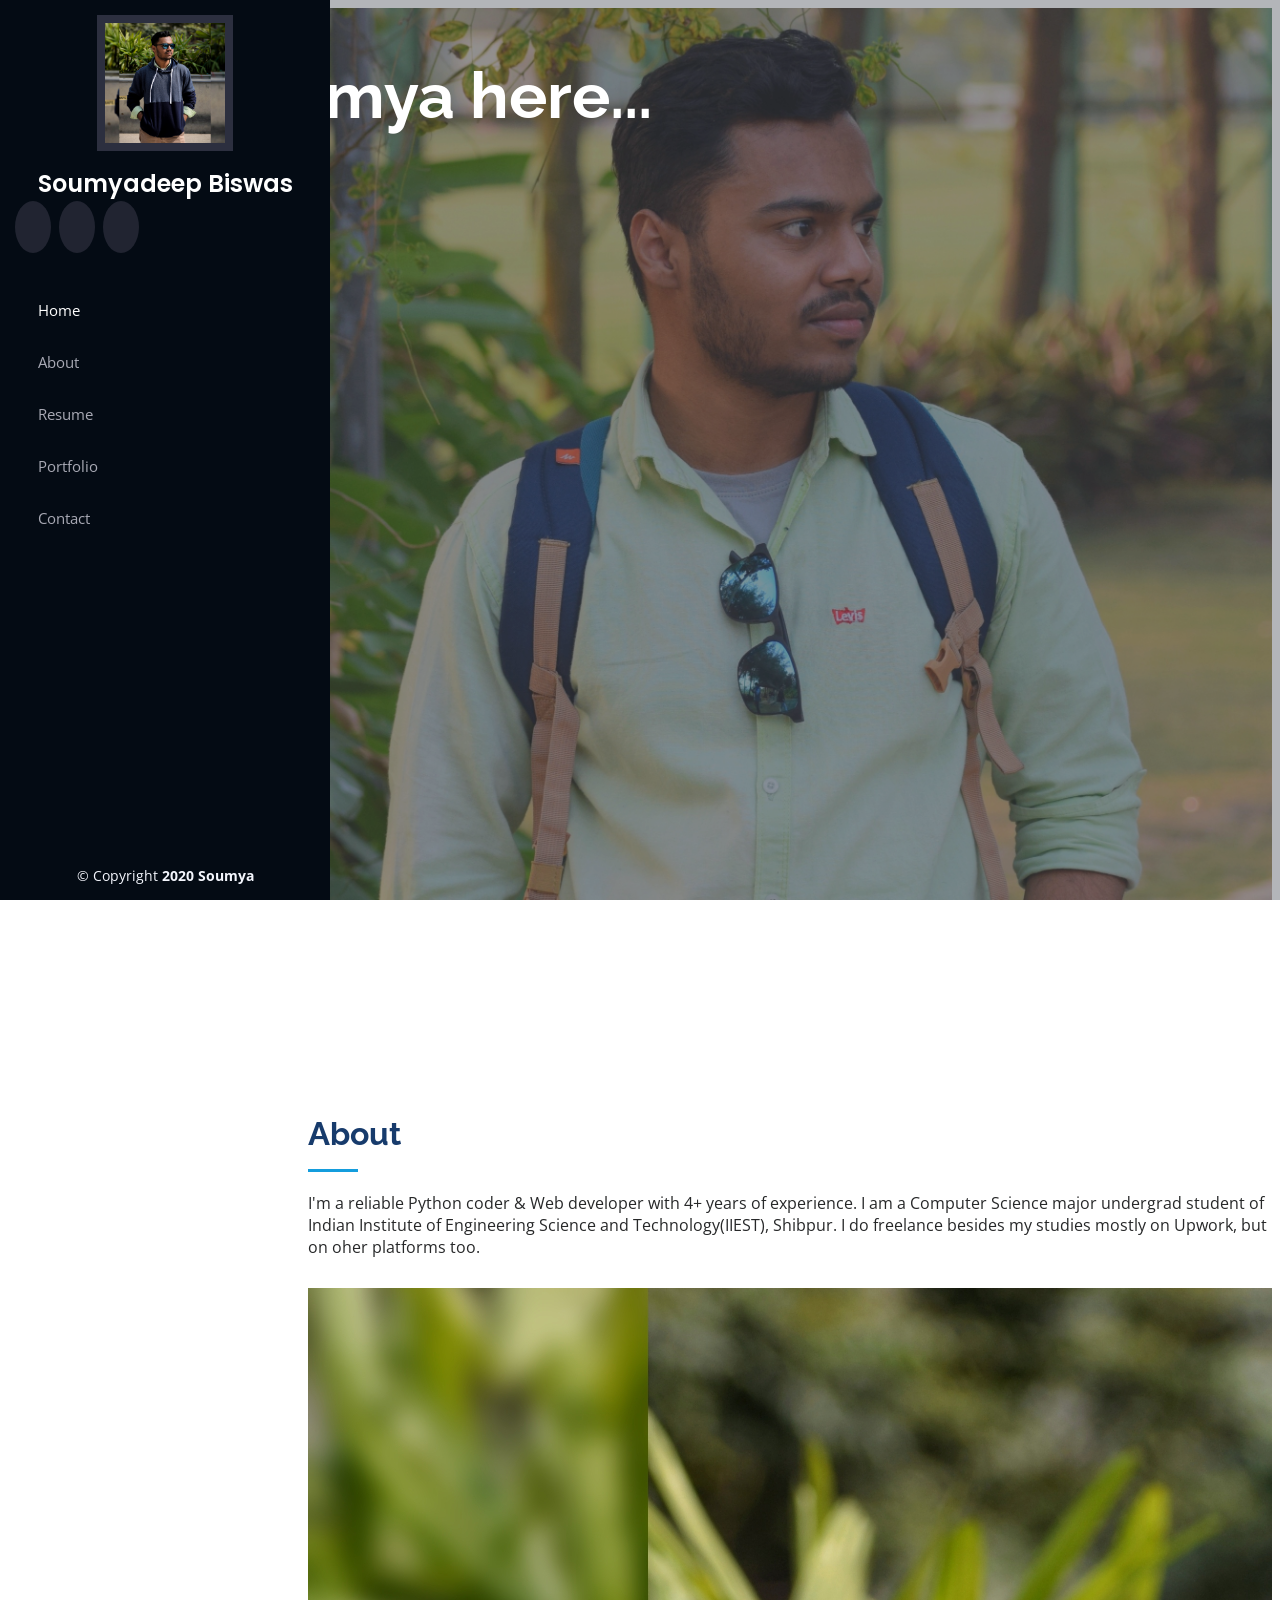
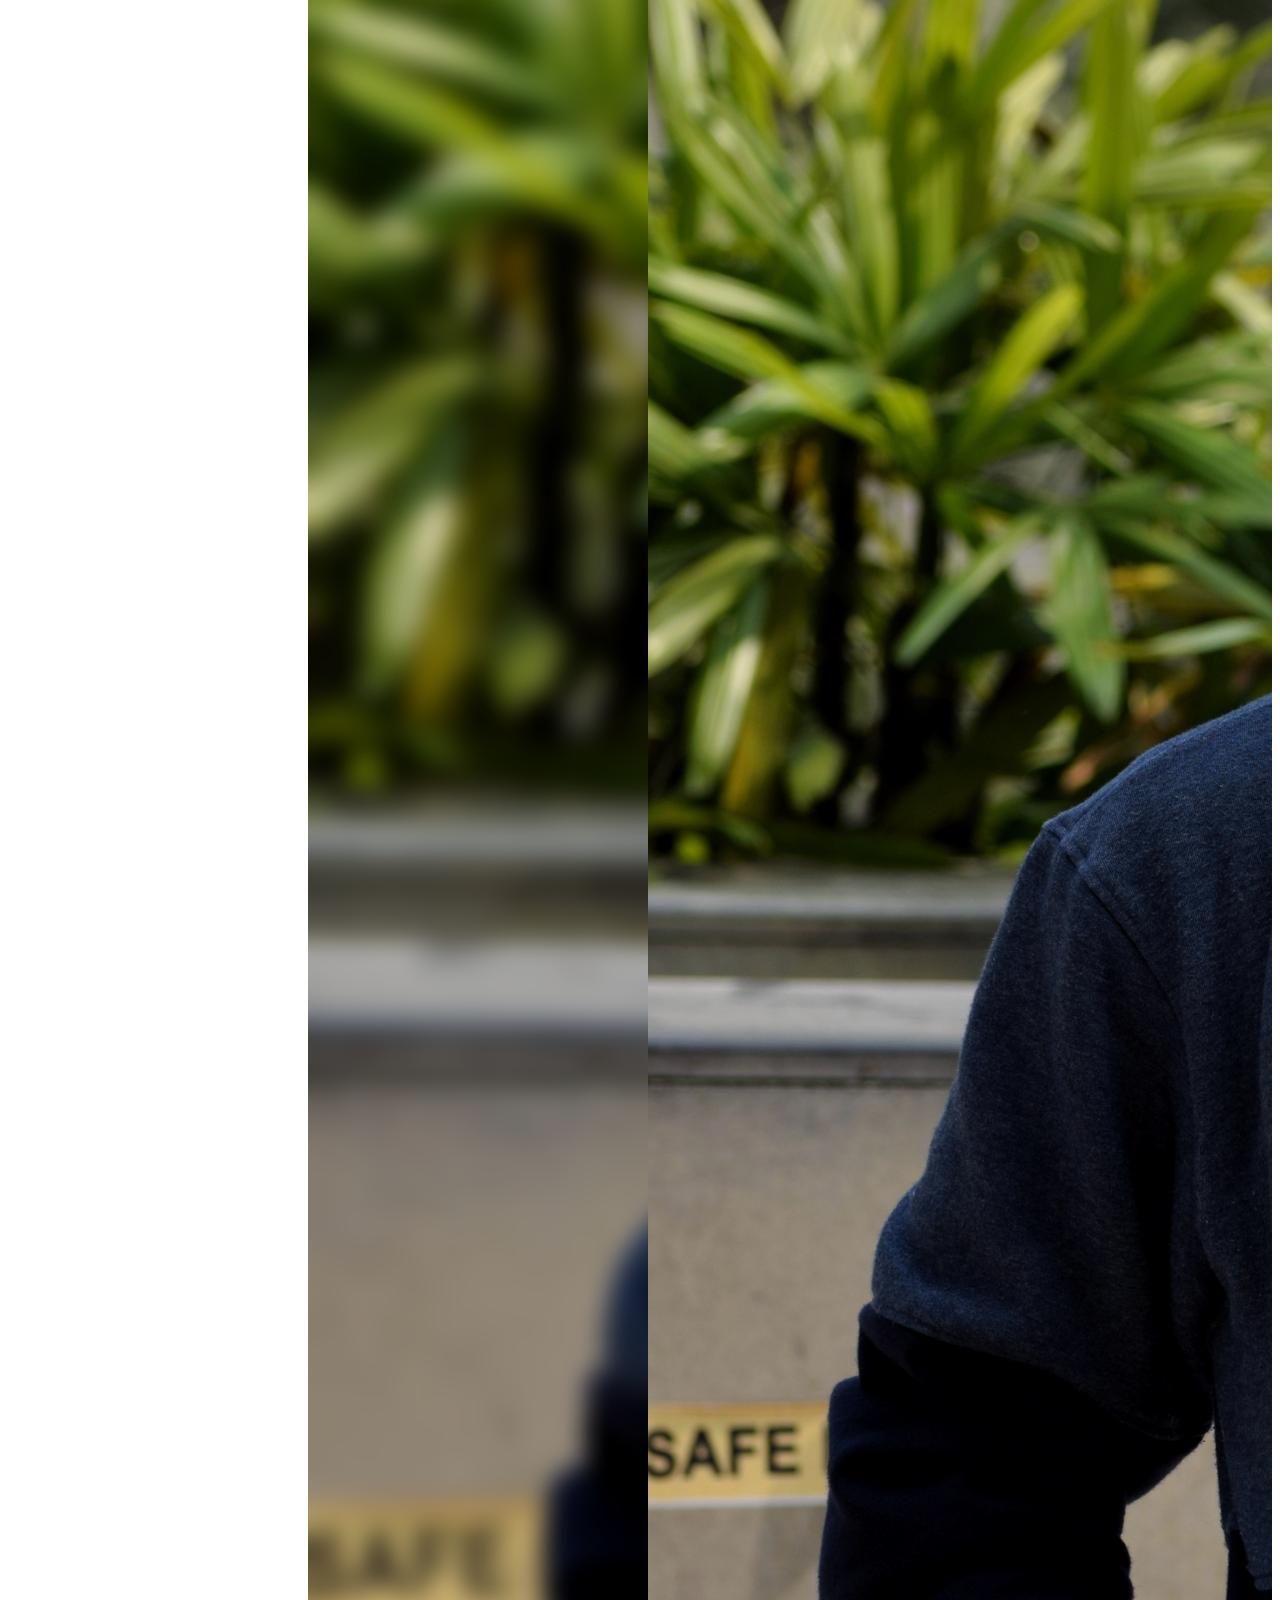
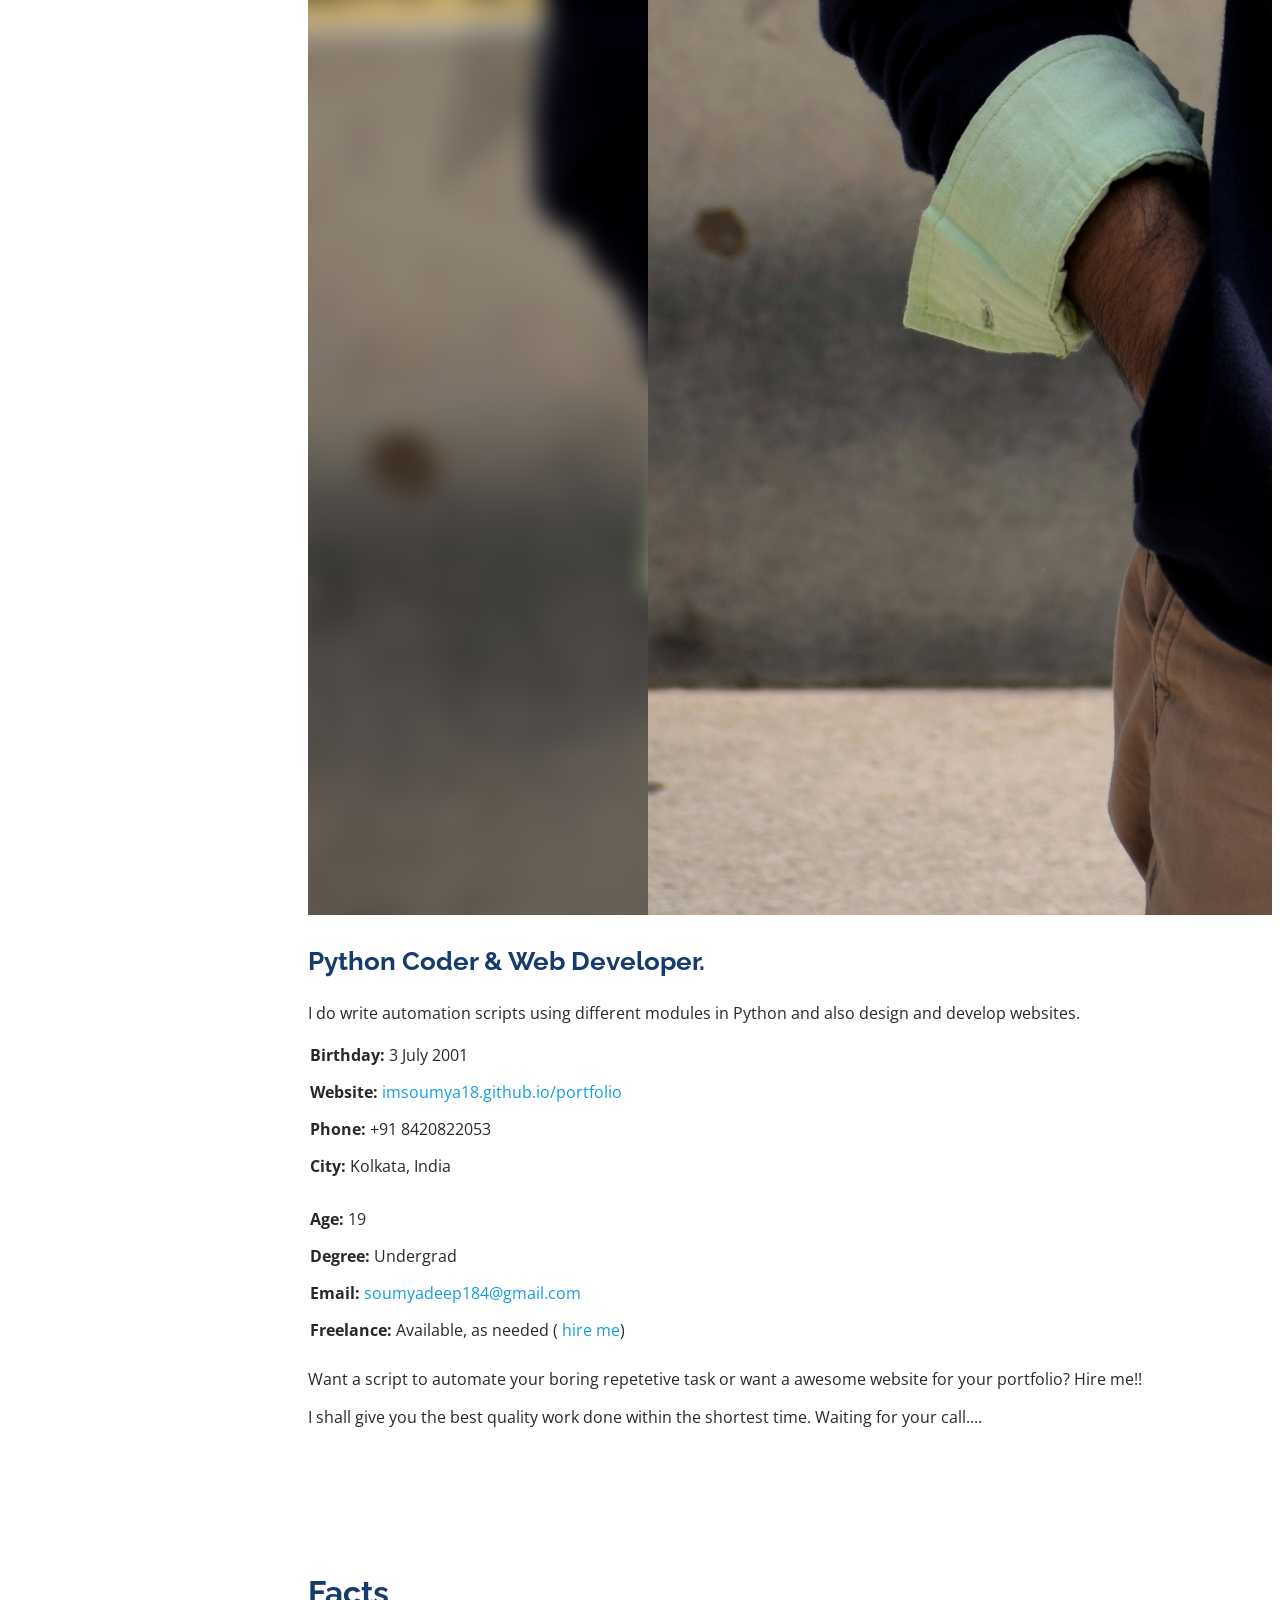
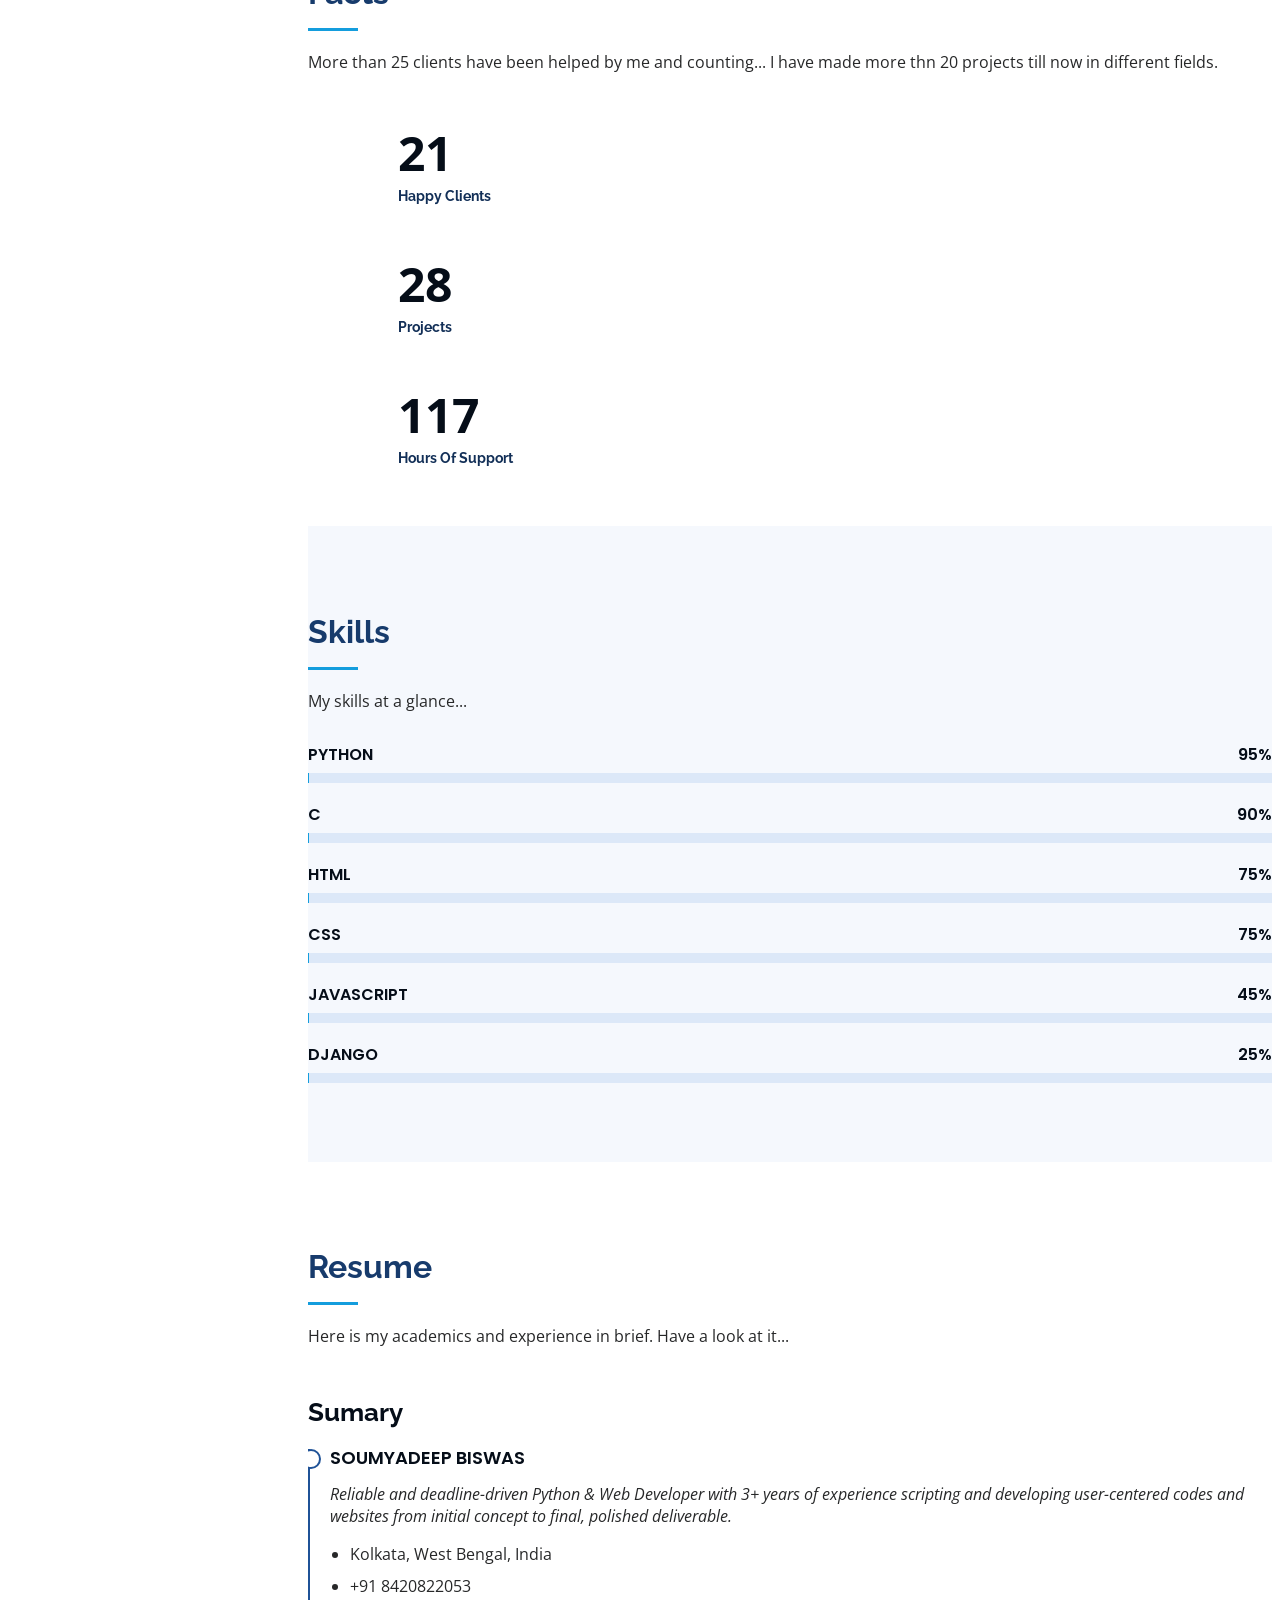
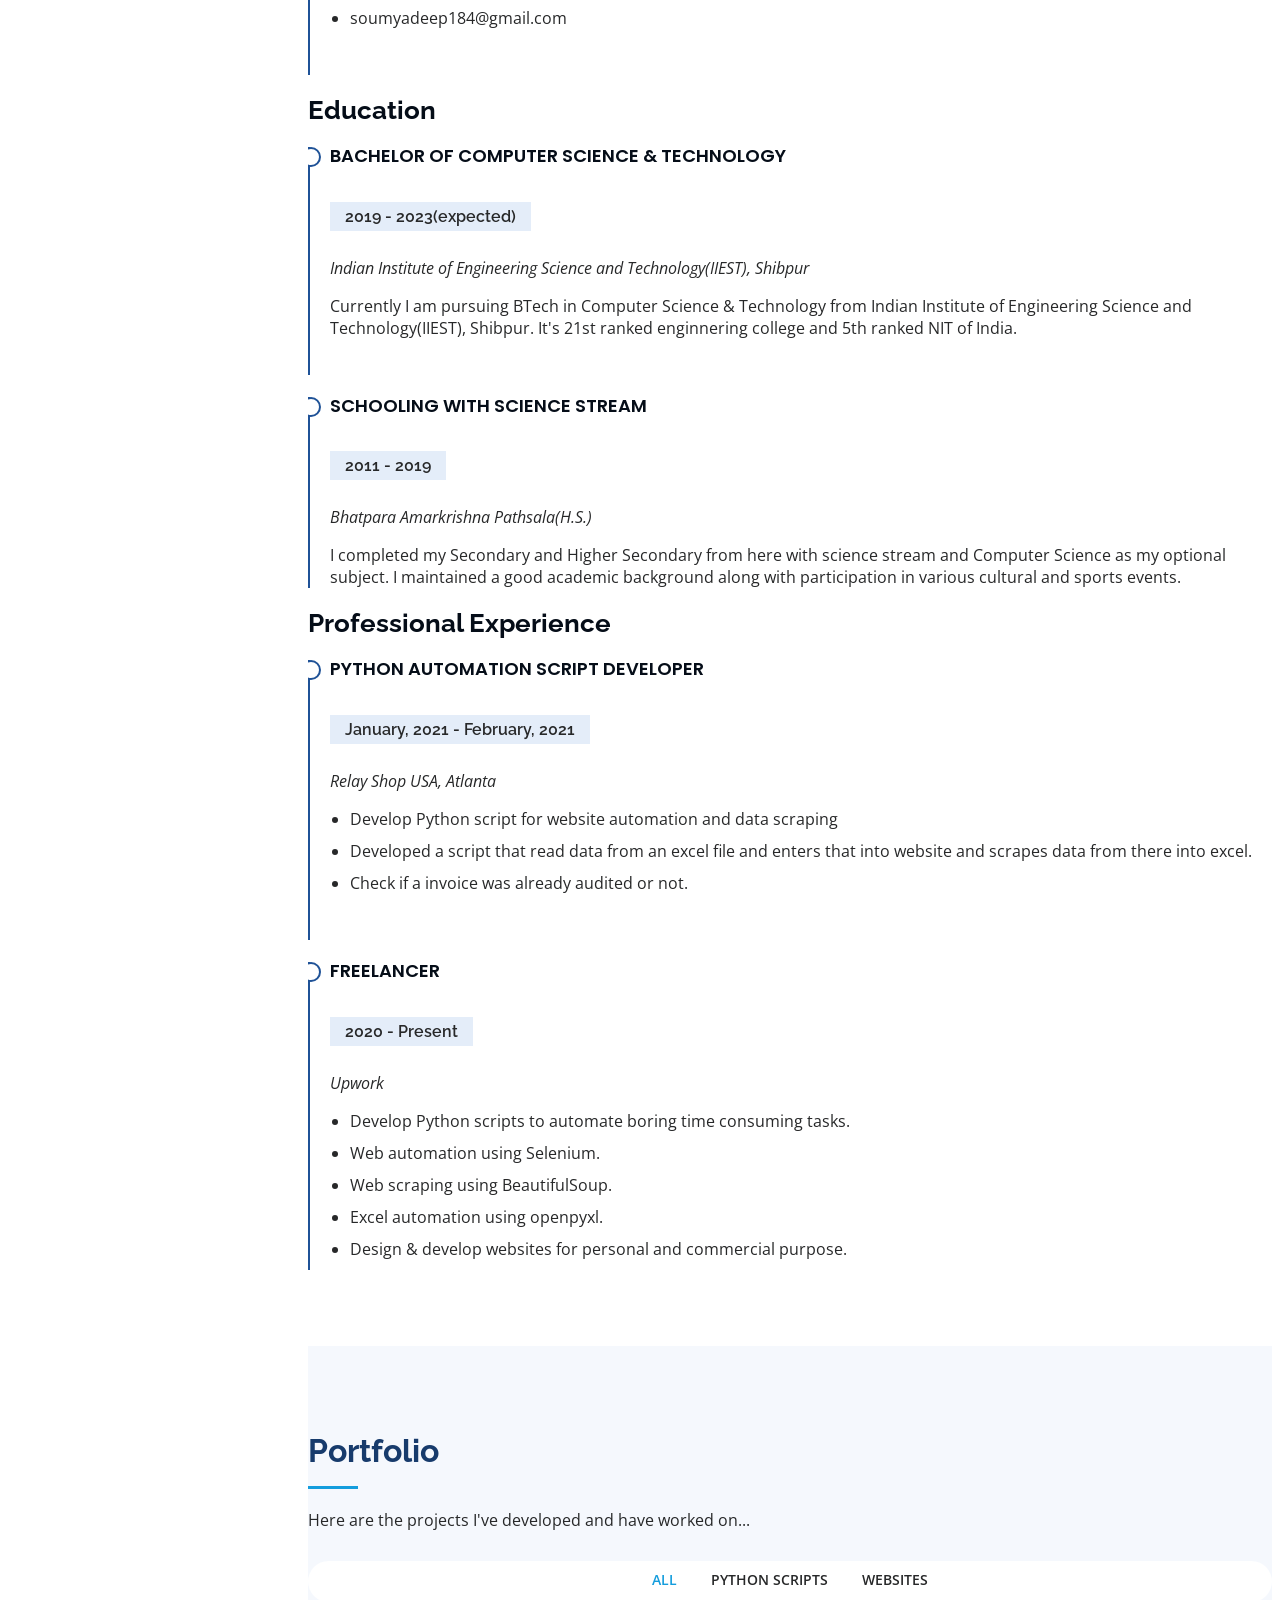
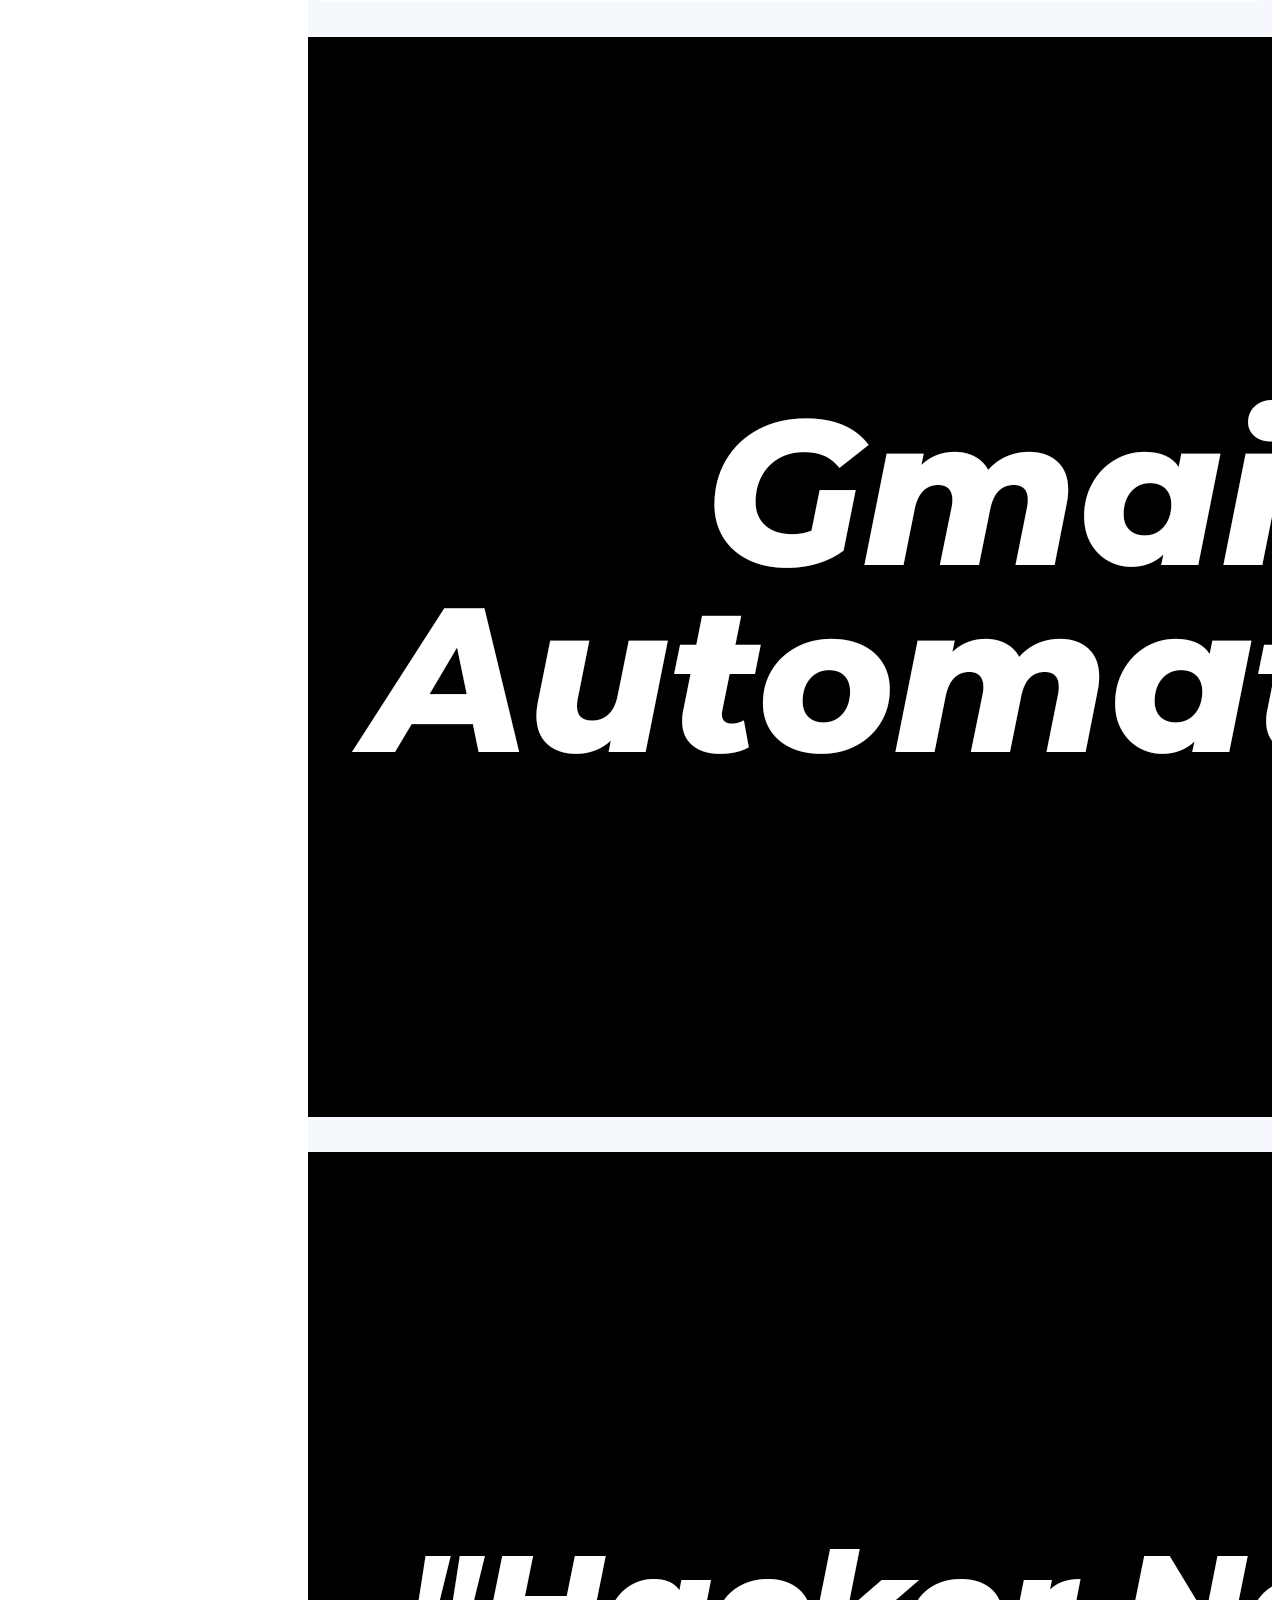
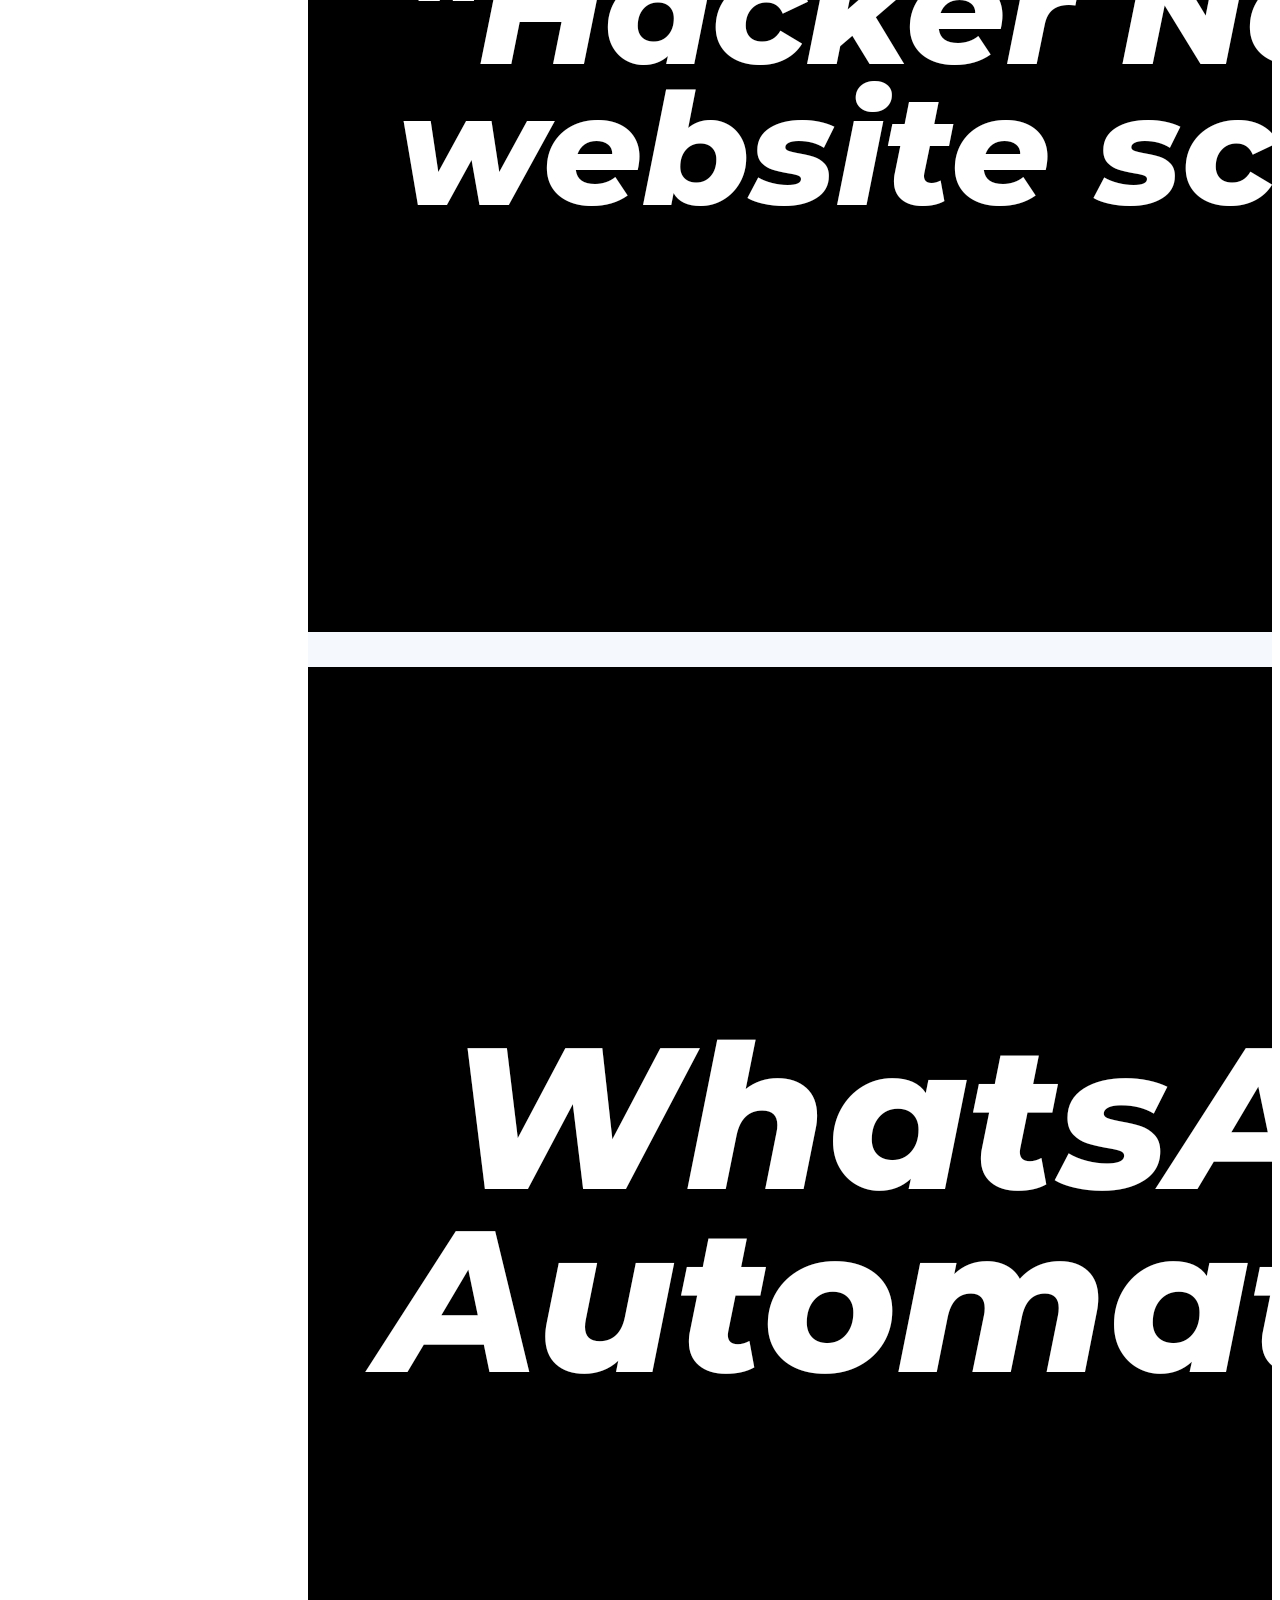
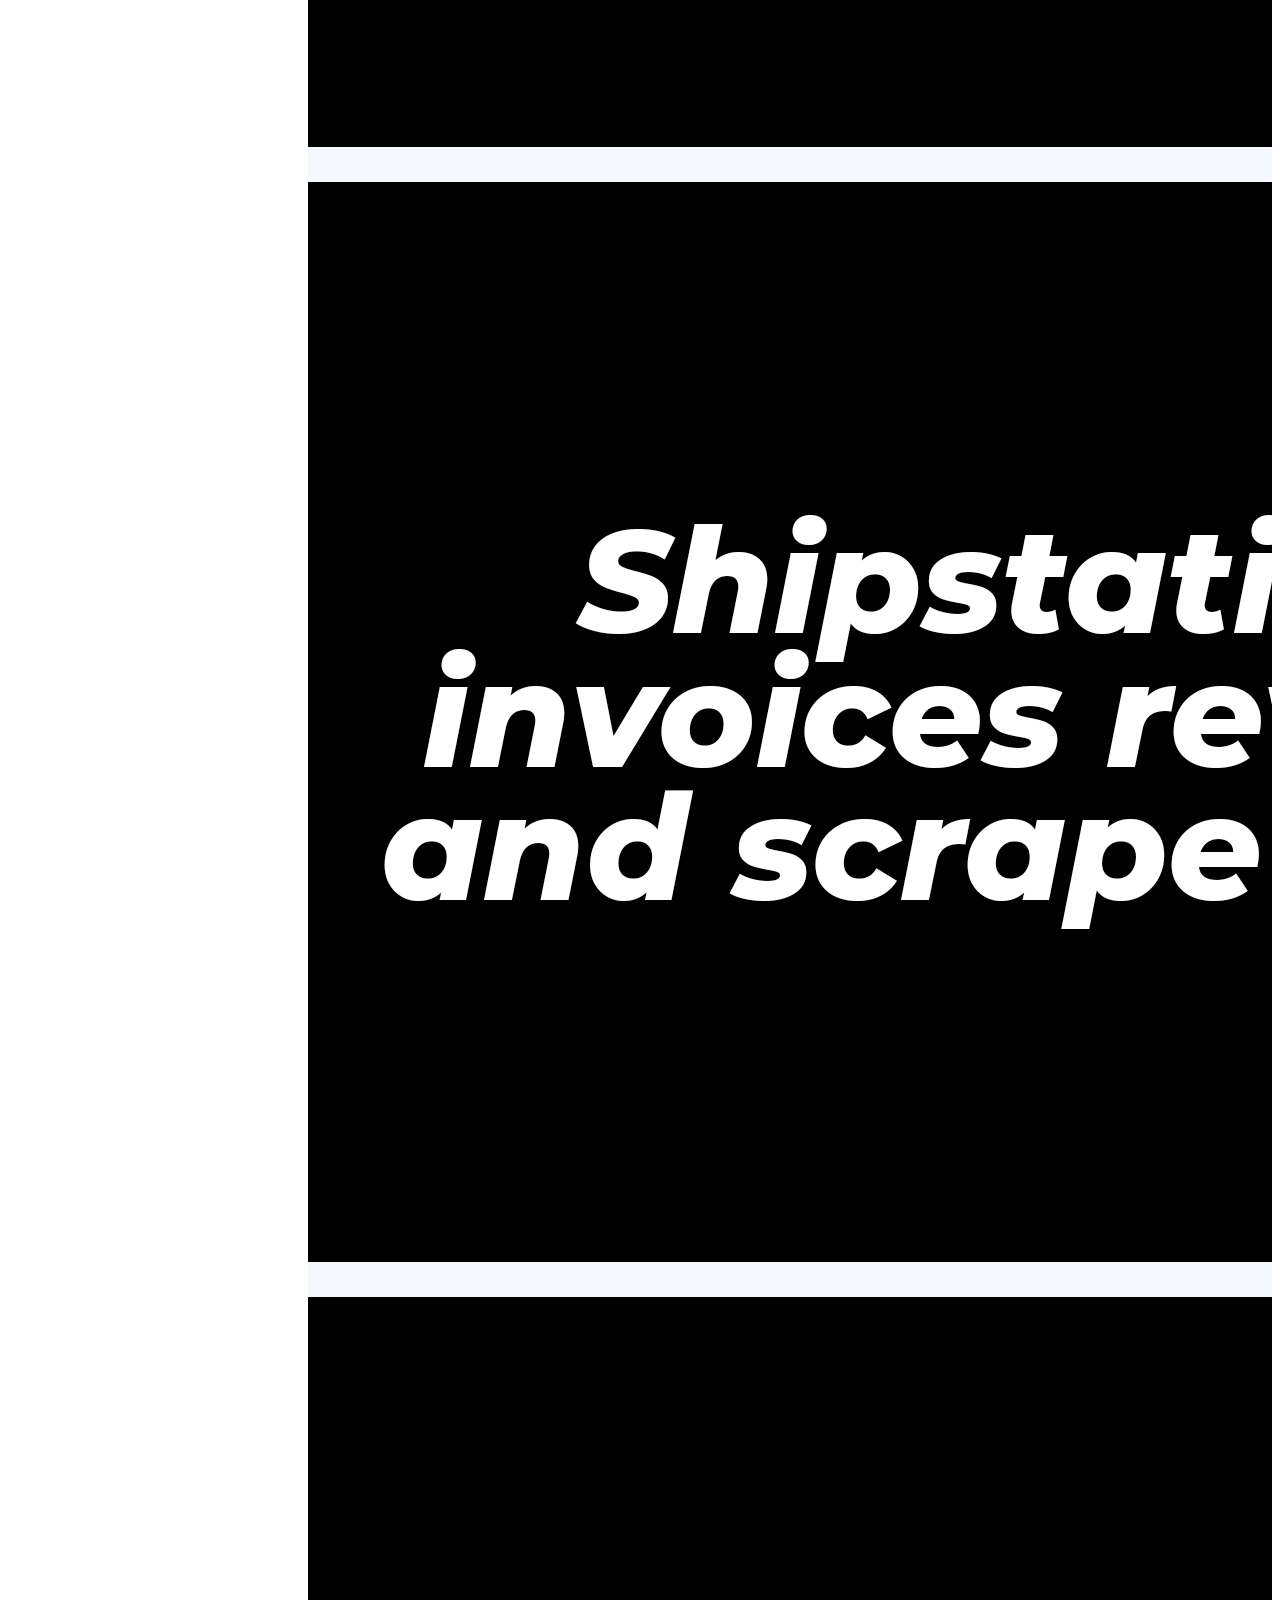
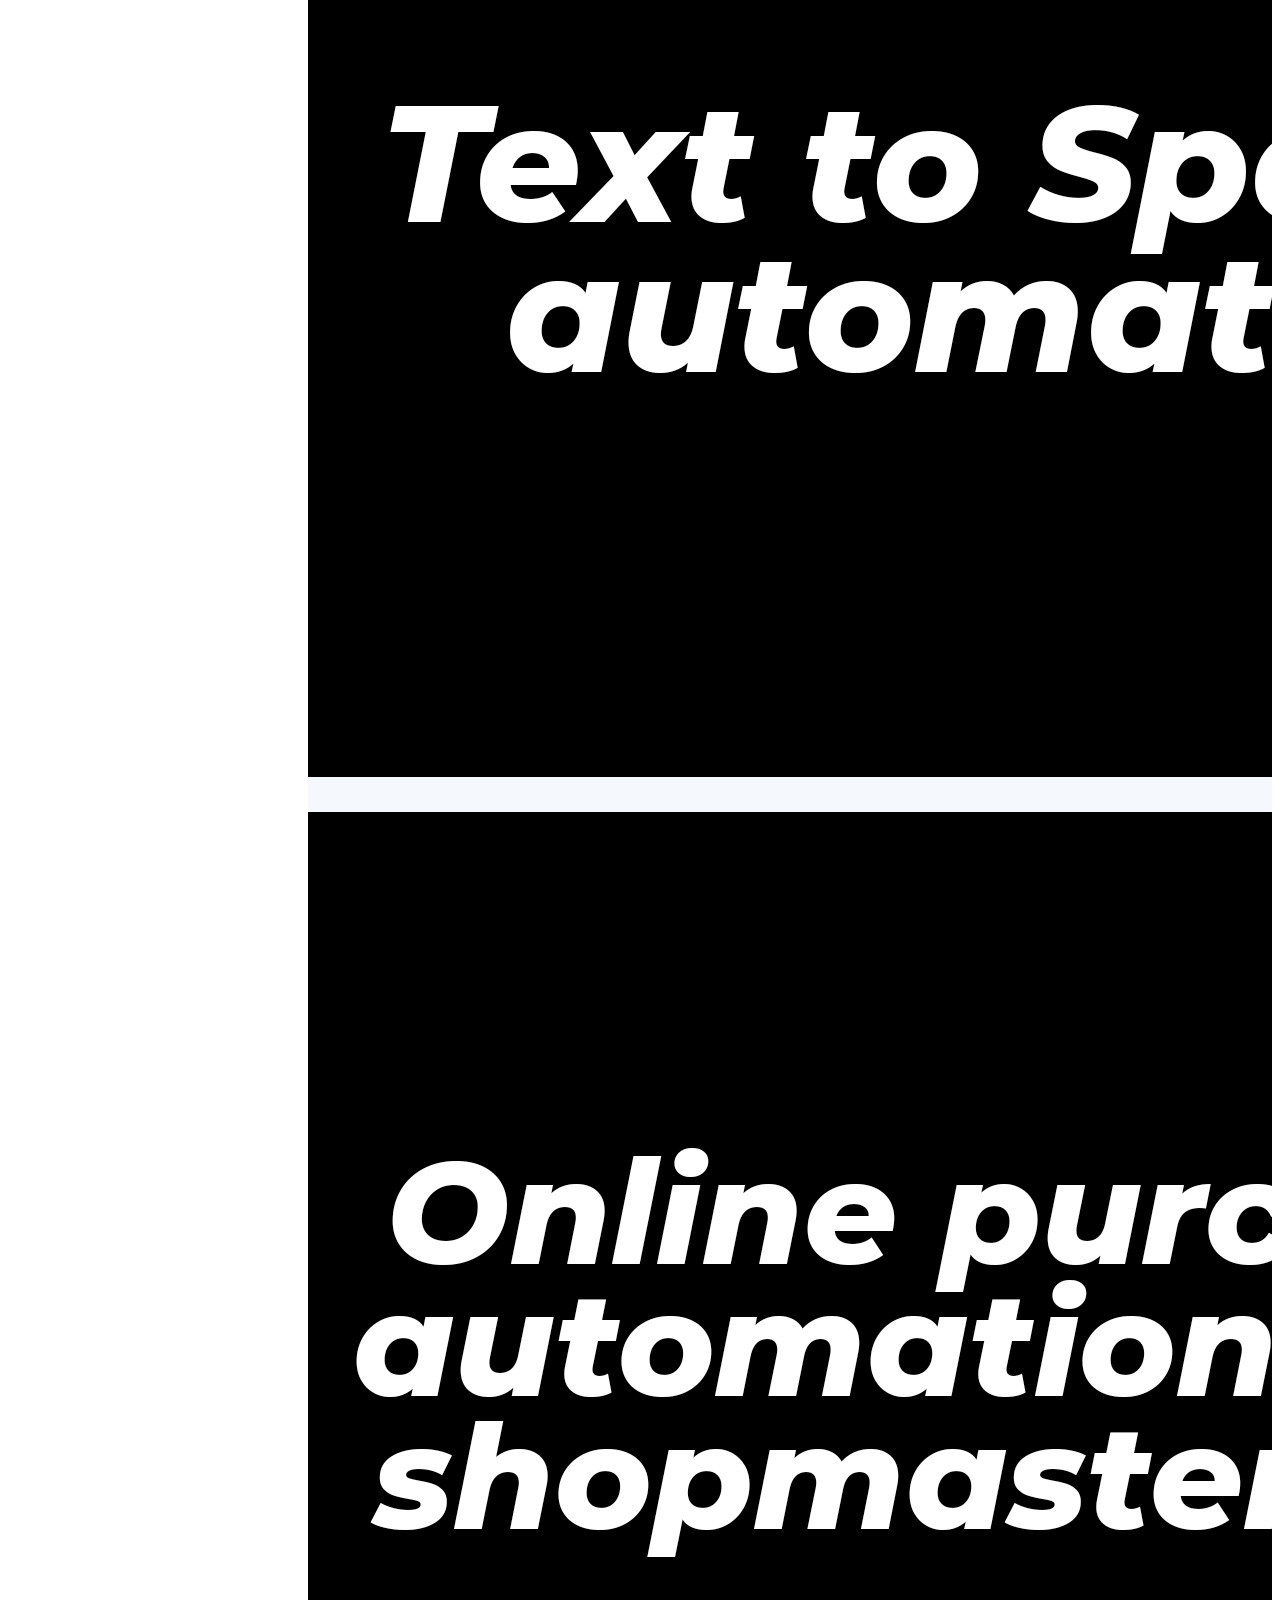
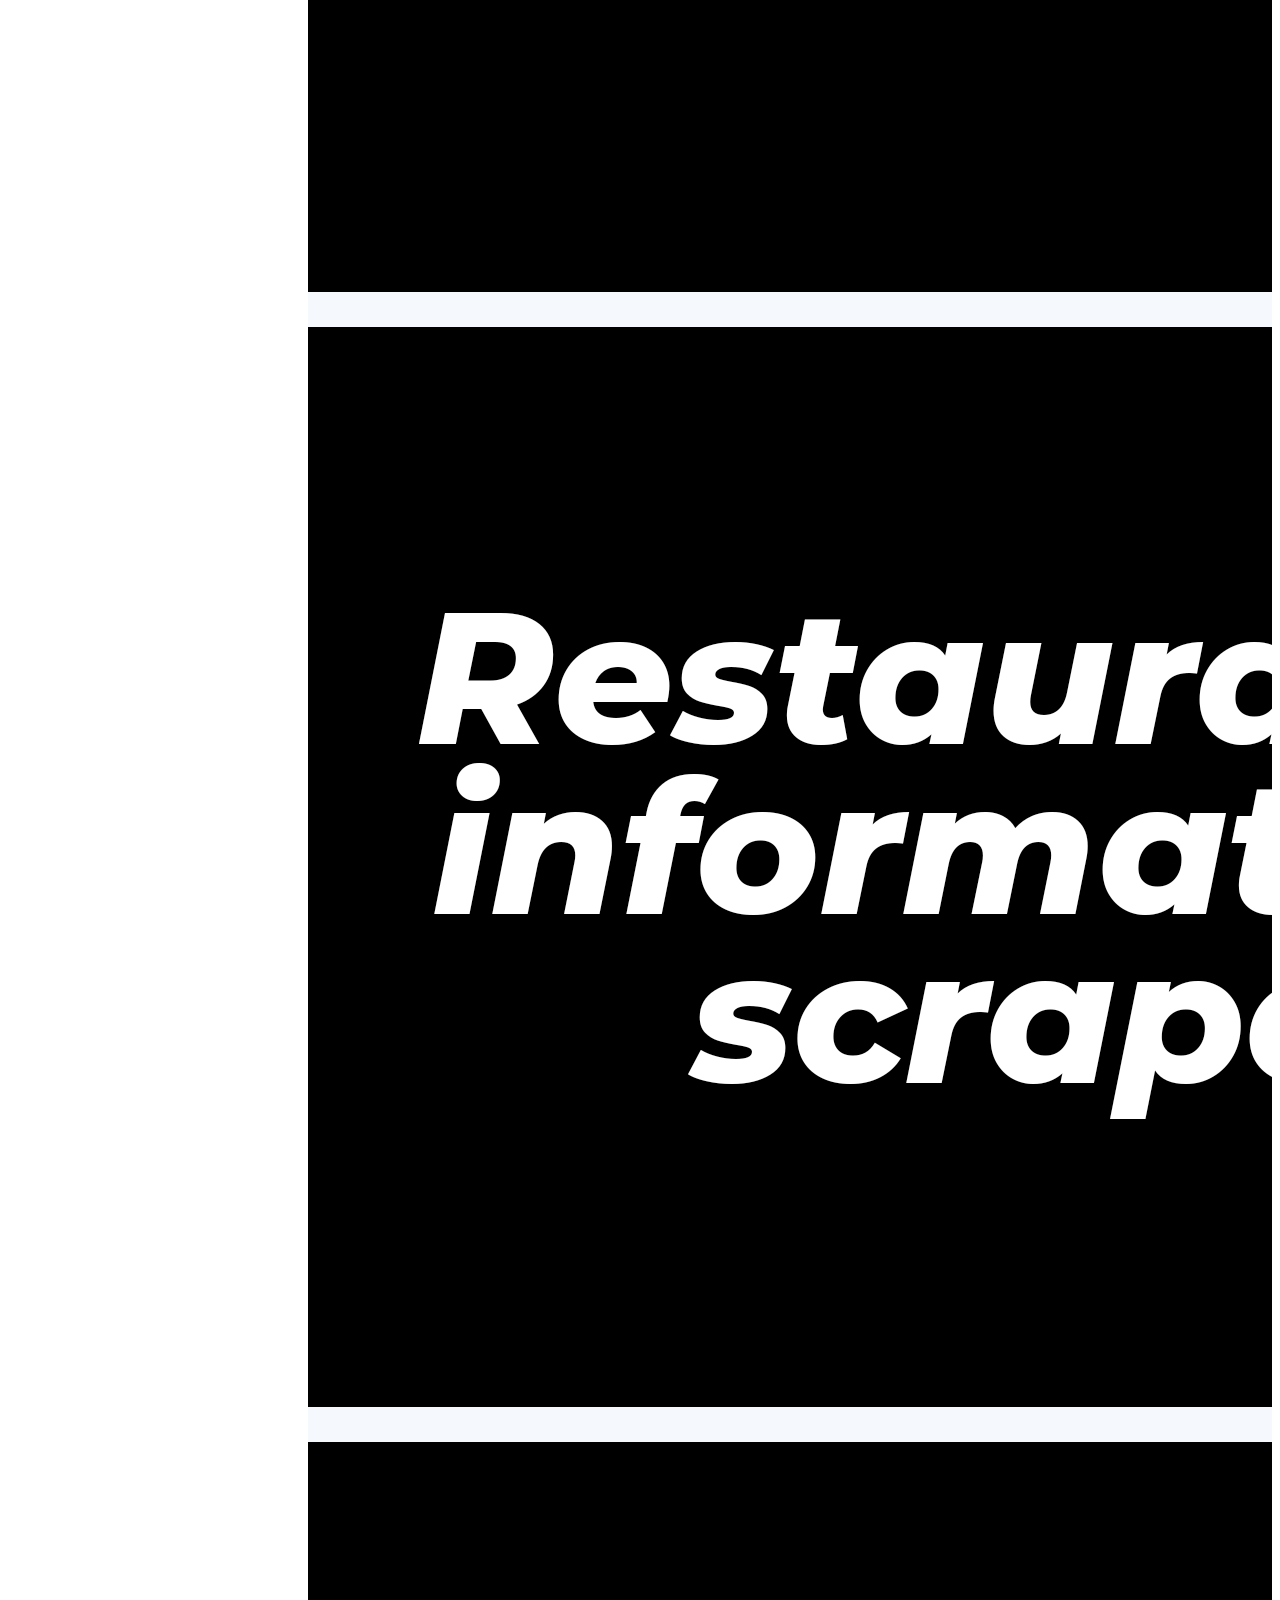
==== commit dae4ca40: "Update index.html" ====
--- a/index.html
+++ b/index.html
@@ -65,8 +65,8 @@
   <!-- ======= Hero Section ======= -->
   <section id="hero" class="d-flex flex-column justify-content-center align-items-center">
     <div class="hero-container" data-aos="fade-in">
-      <h1>Hello! I'm Soumya...</h1>
-      <p>A <span class="typed" data-typed-items="Python Coder, Web Developer, Freelancer"></span></p>
+      <h1>Hello! Soumya here...</h1>
+      <p>I'm <span class="typed" data-typed-items="A Python Developer, A Web Developer, An App Developer, A Freelancer"></span></p>
     </div>
   </section><!-- End Hero -->
 
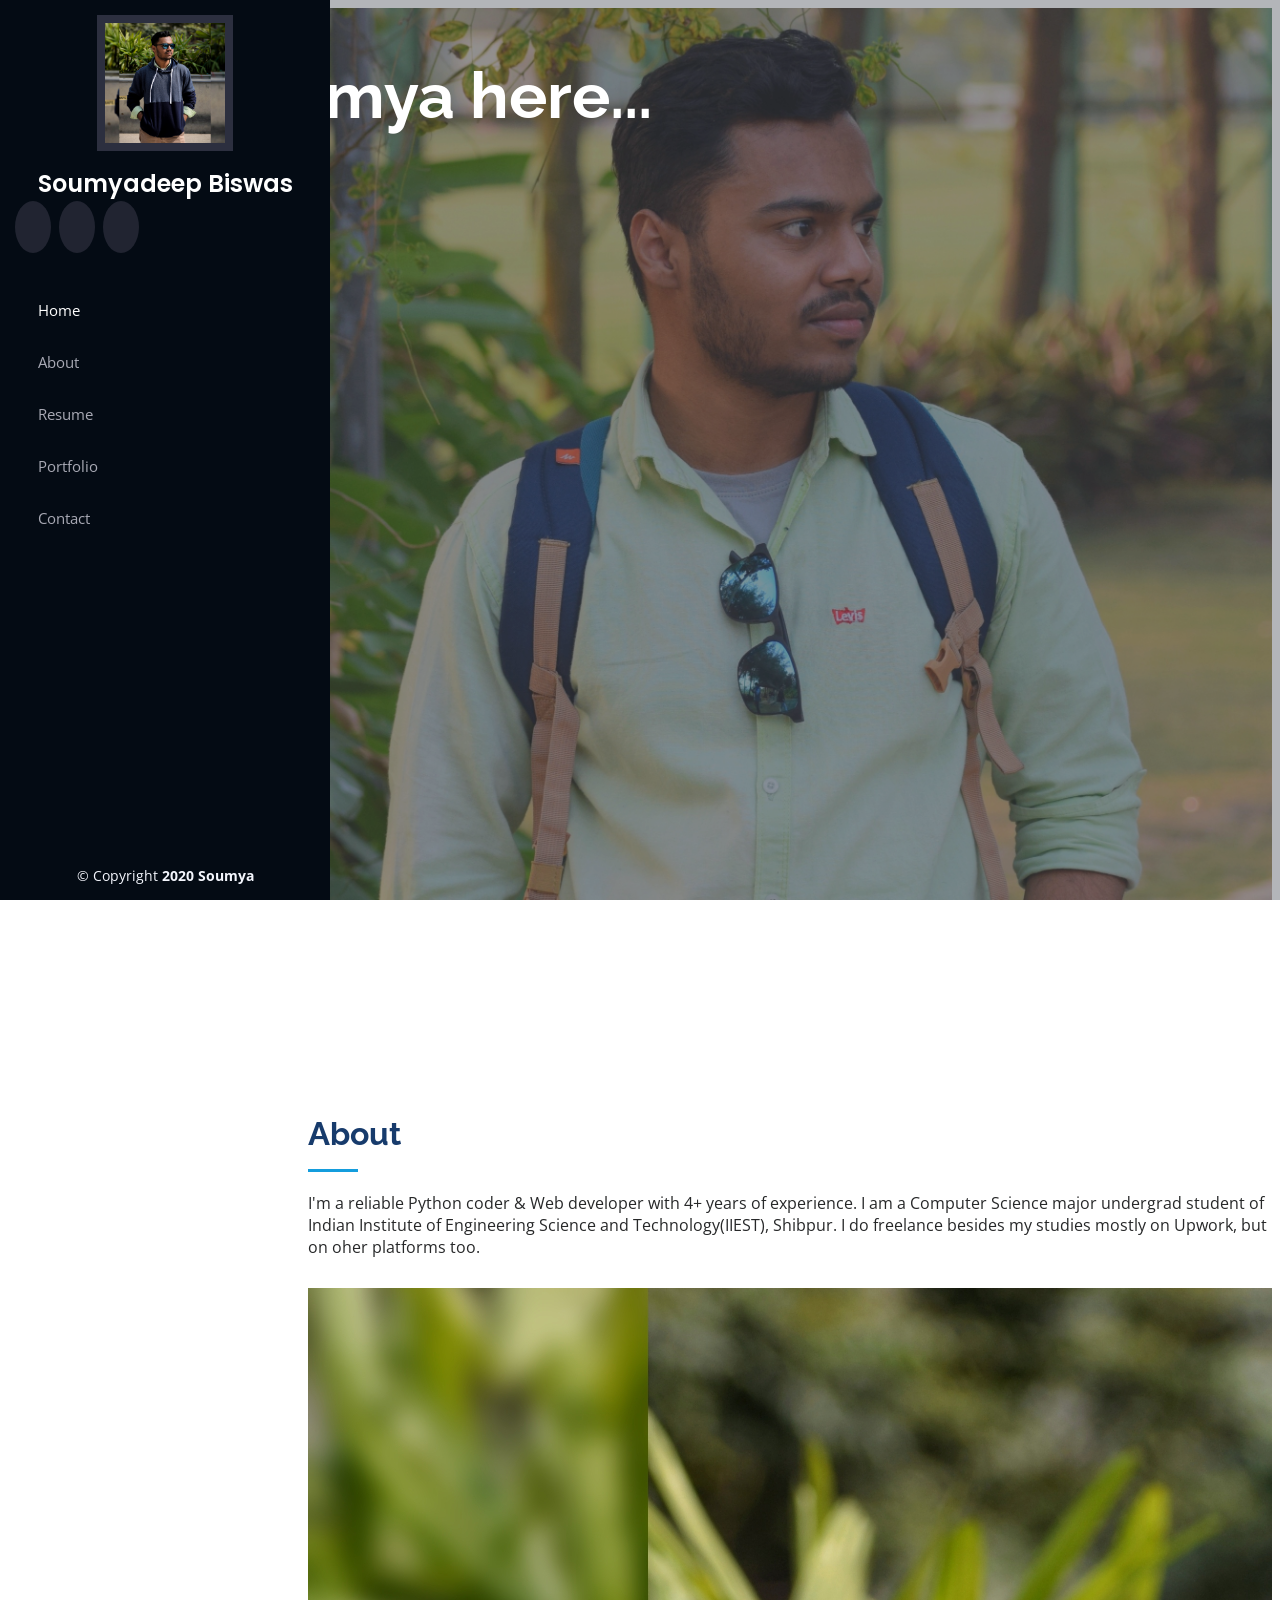
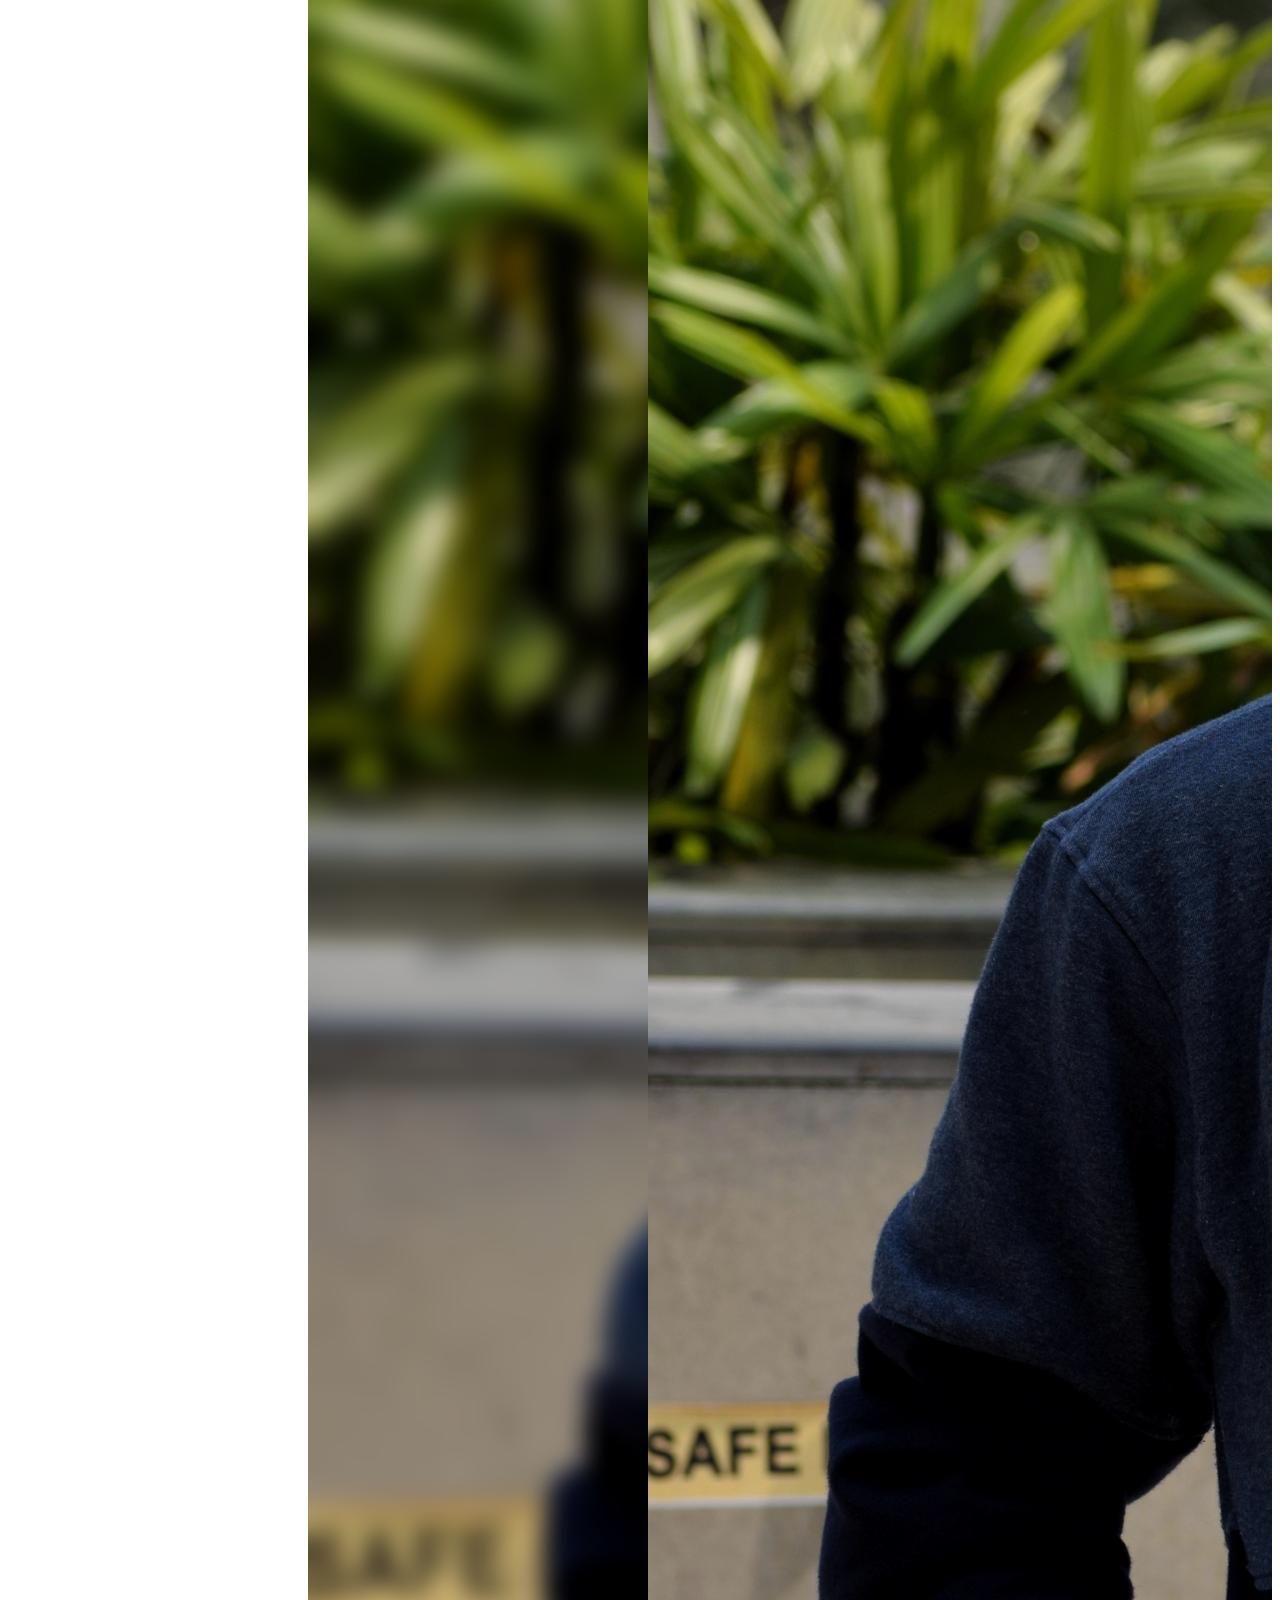
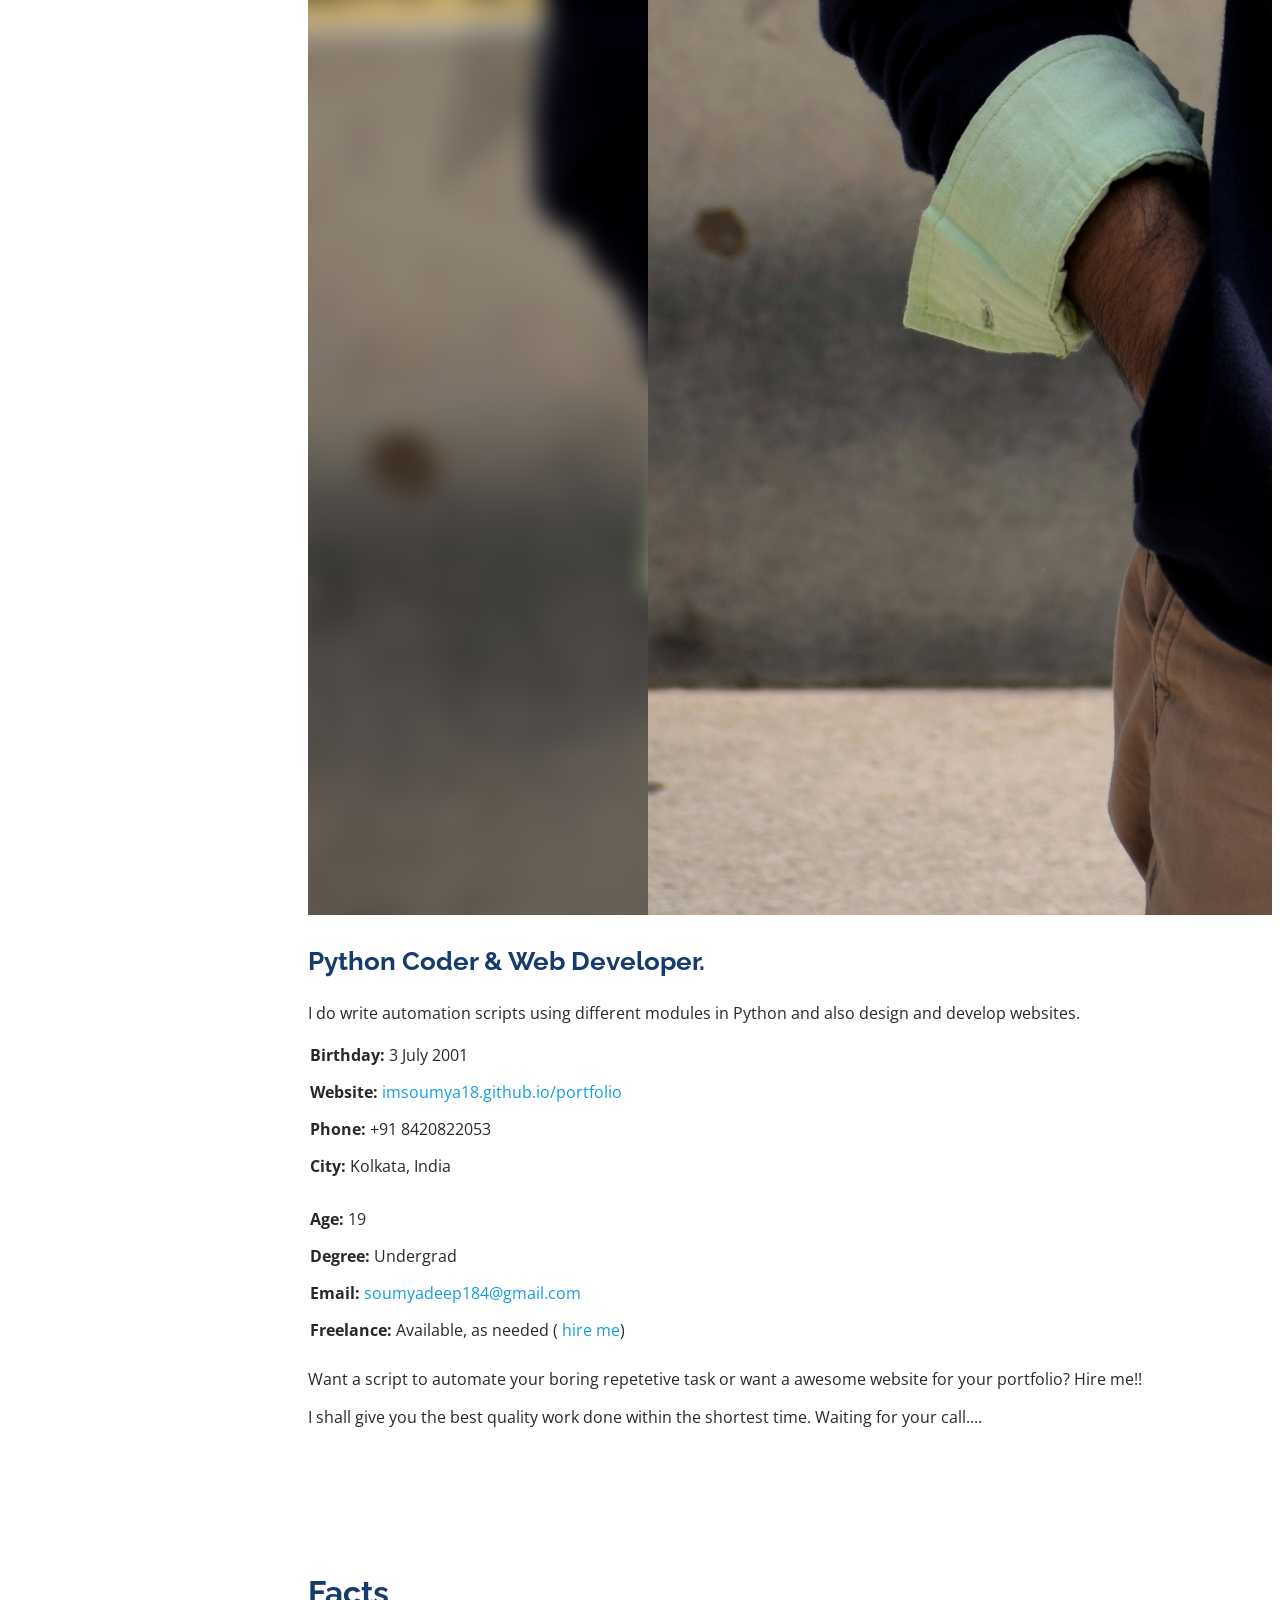
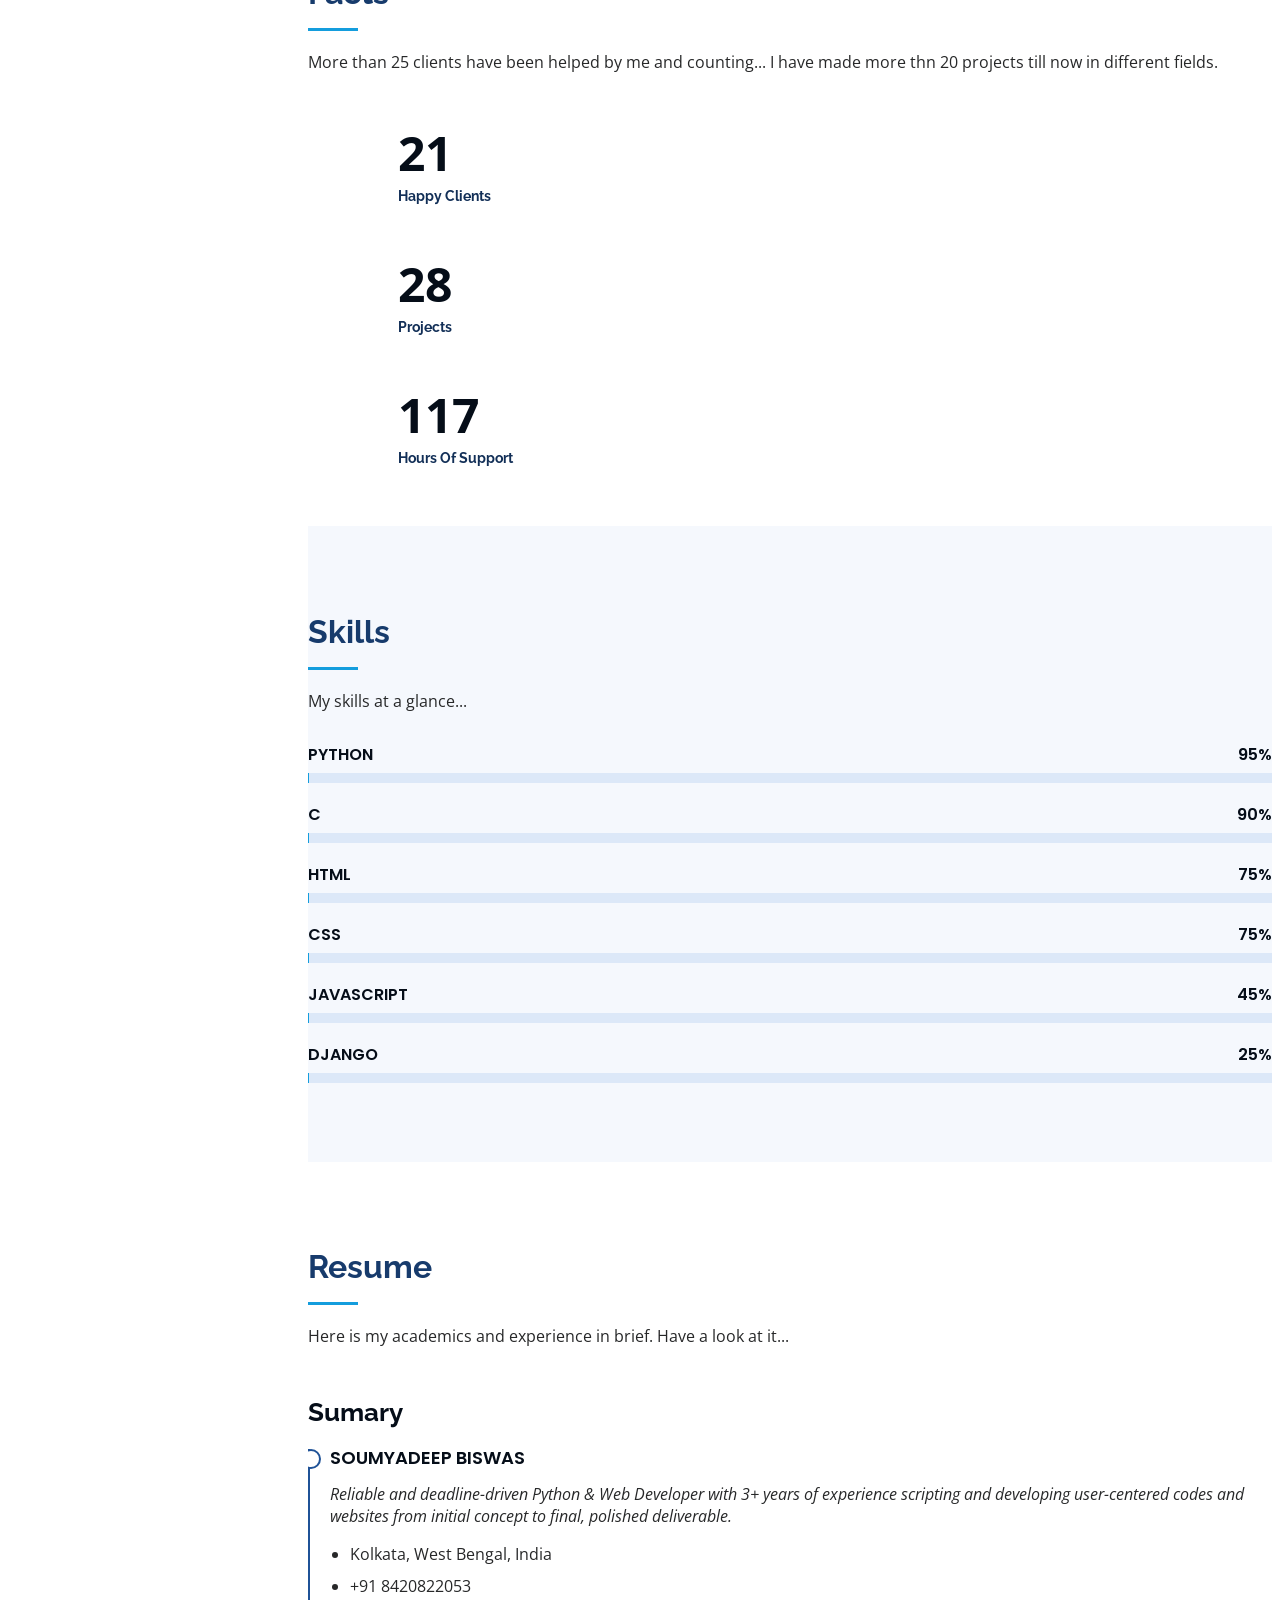
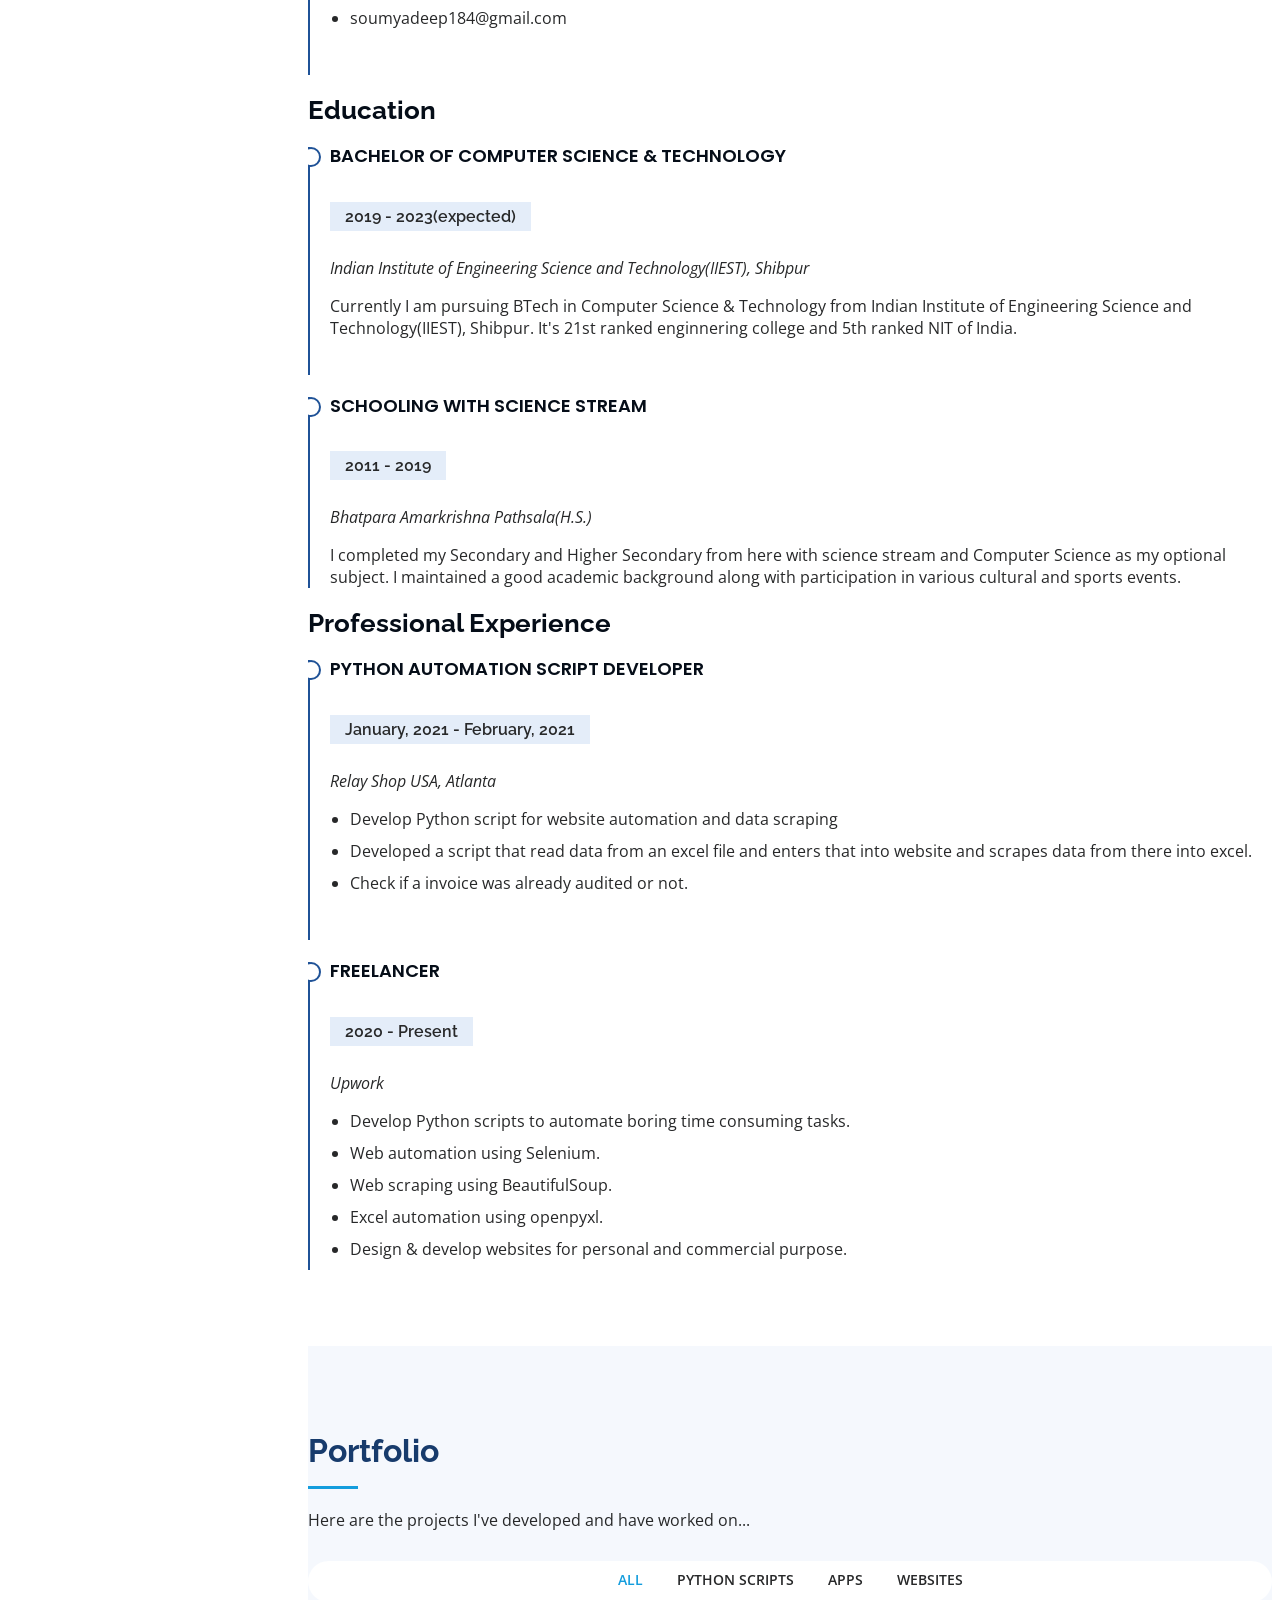
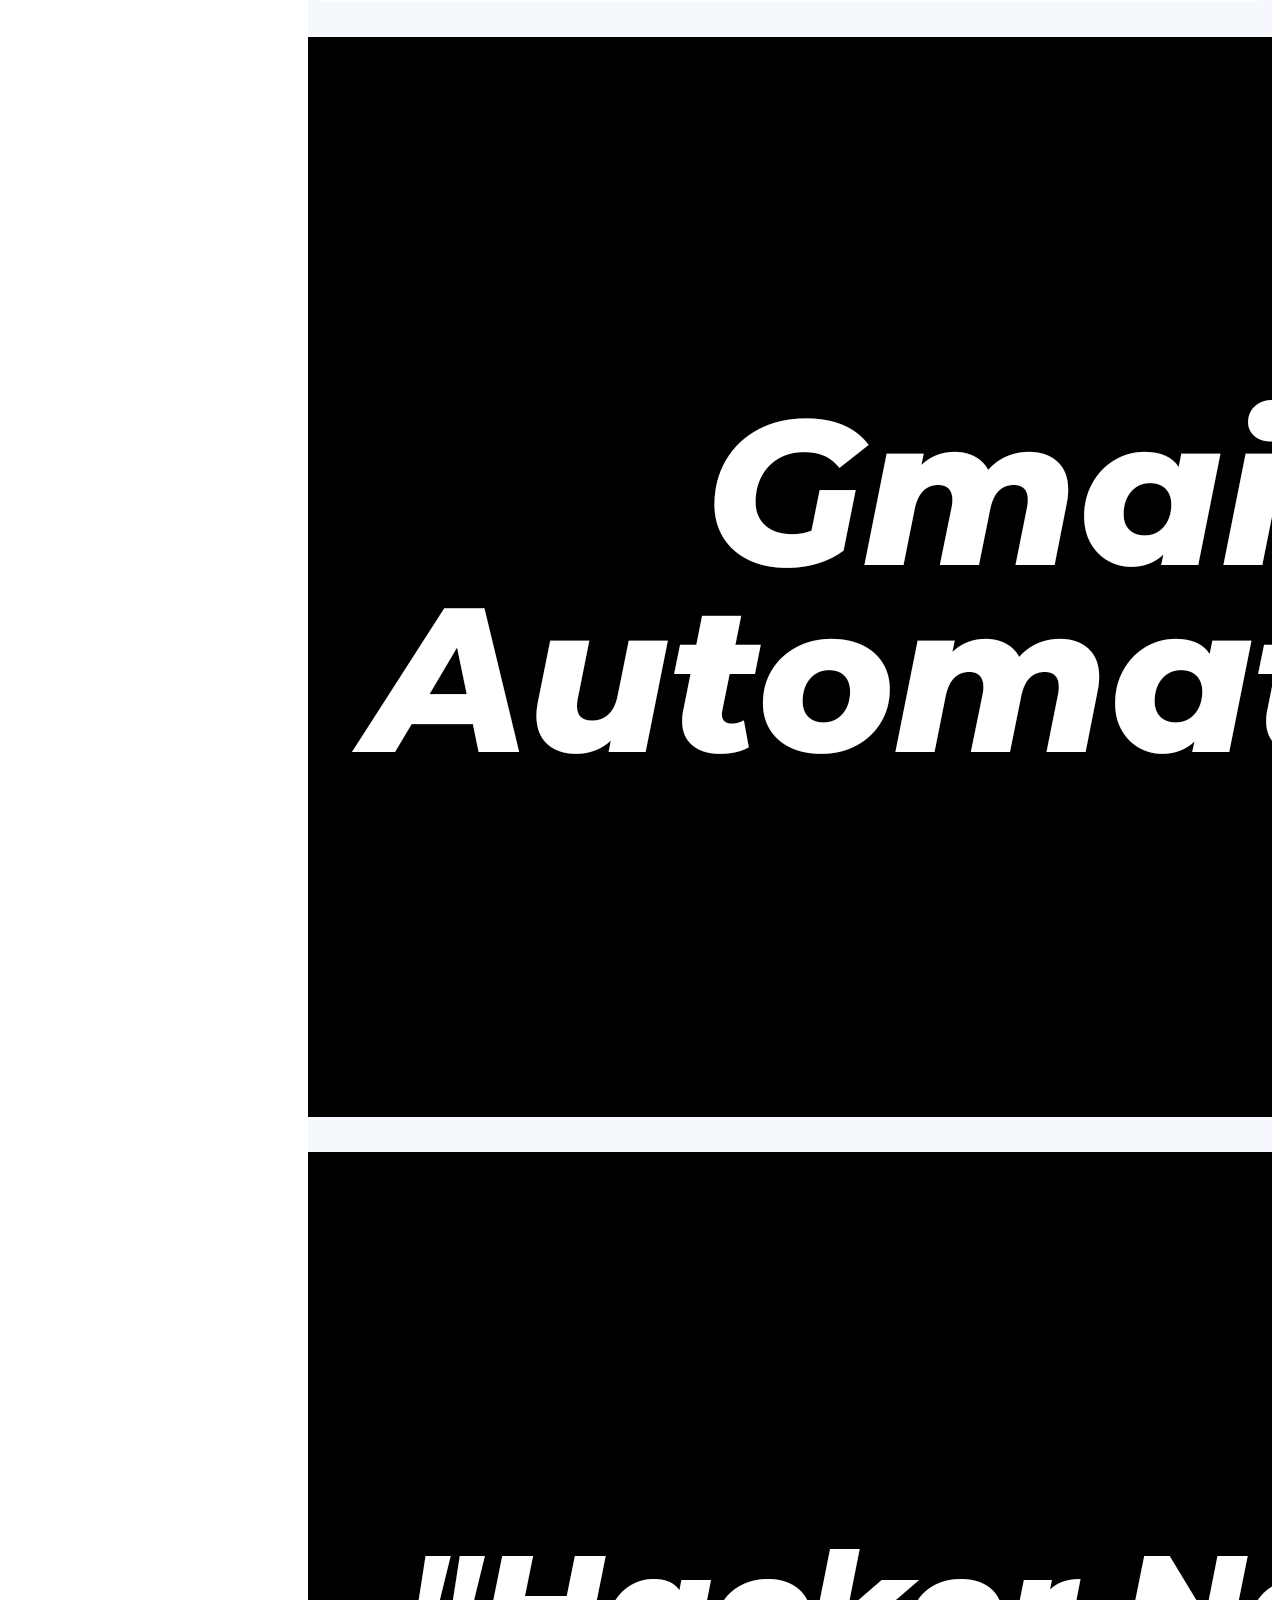
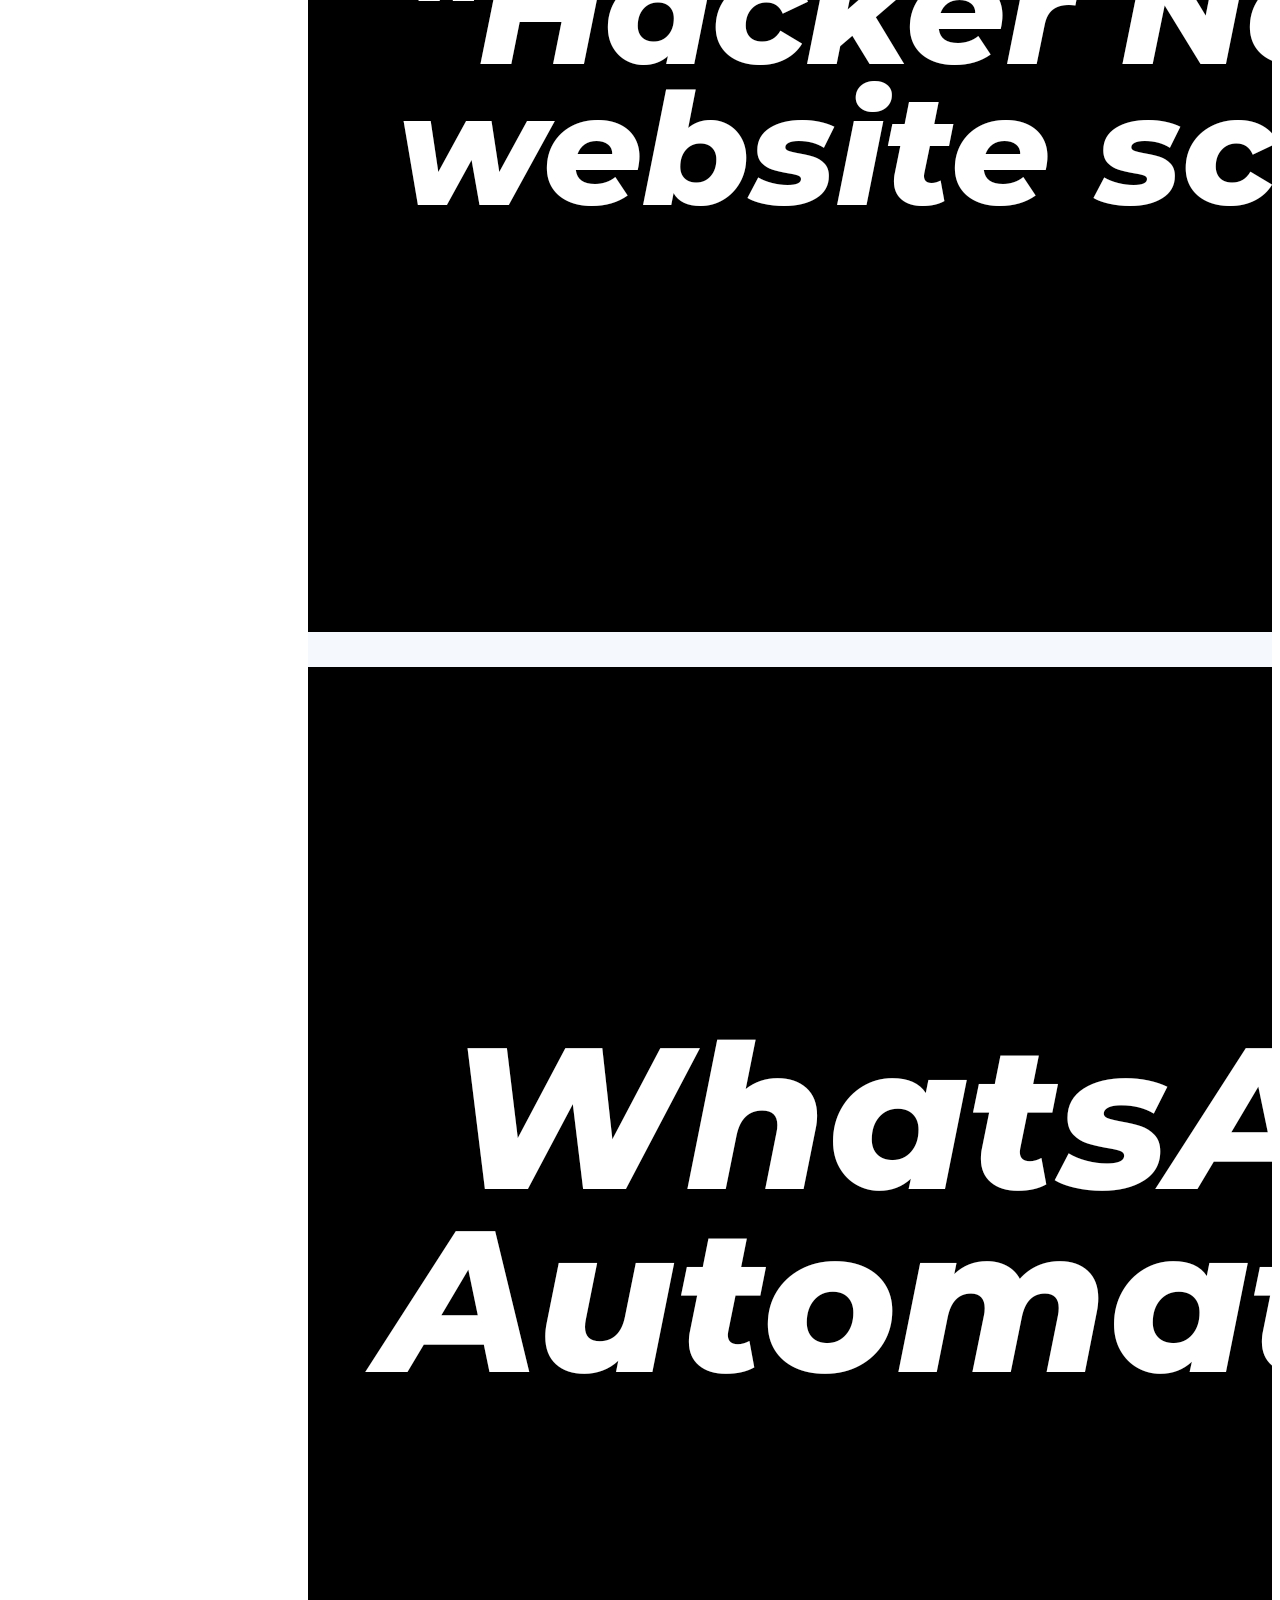
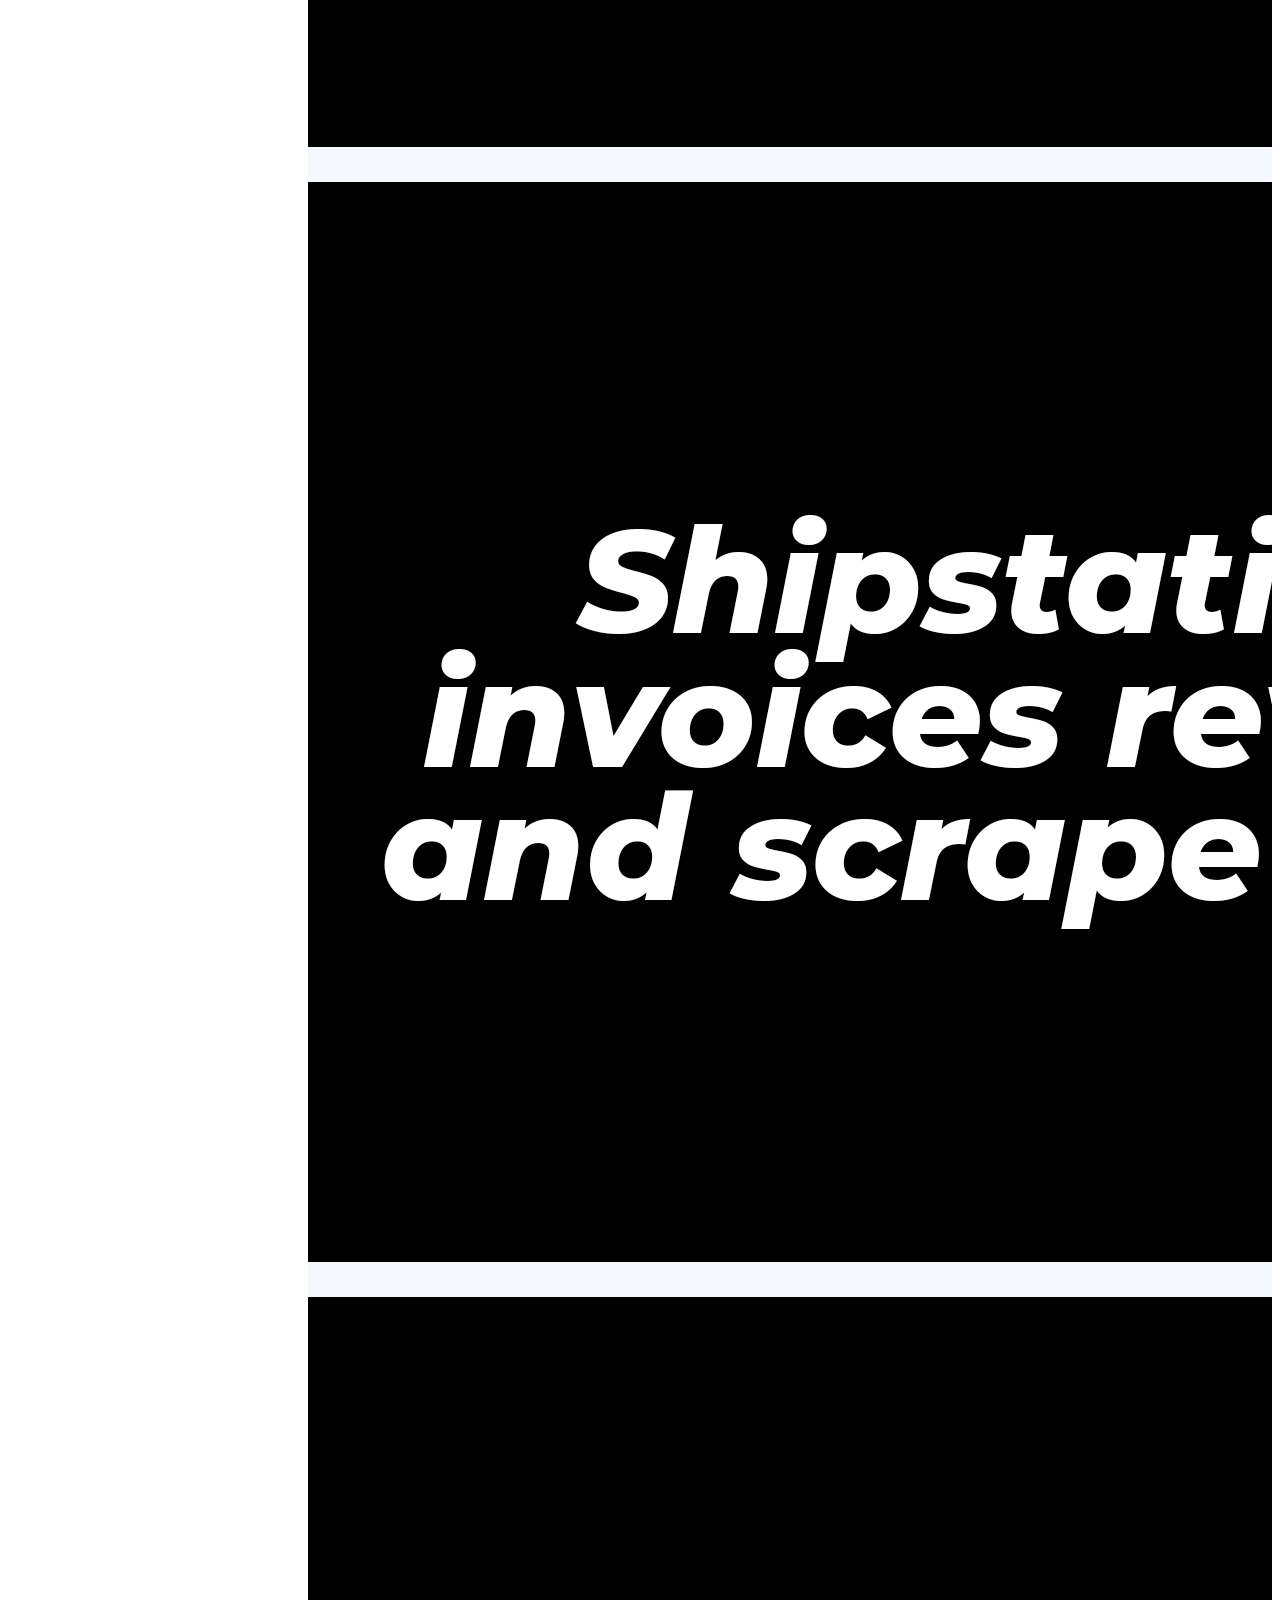
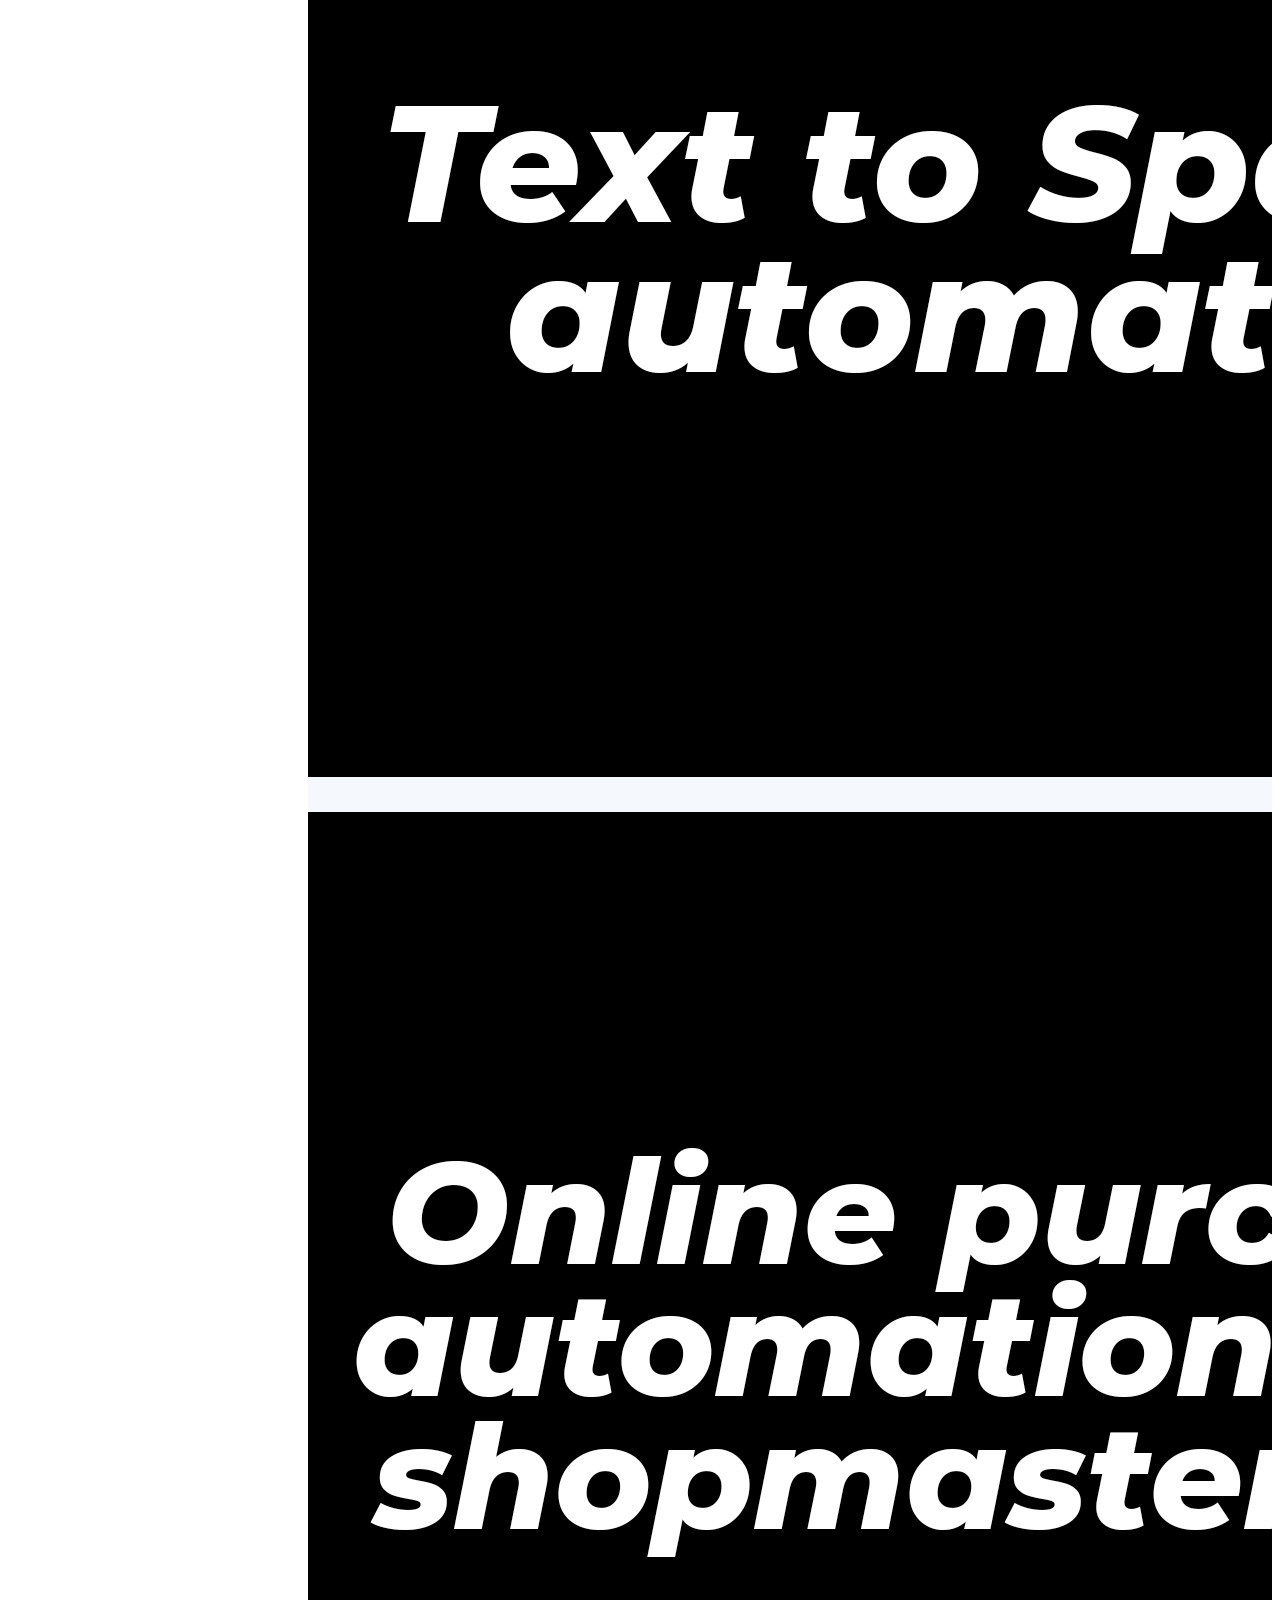
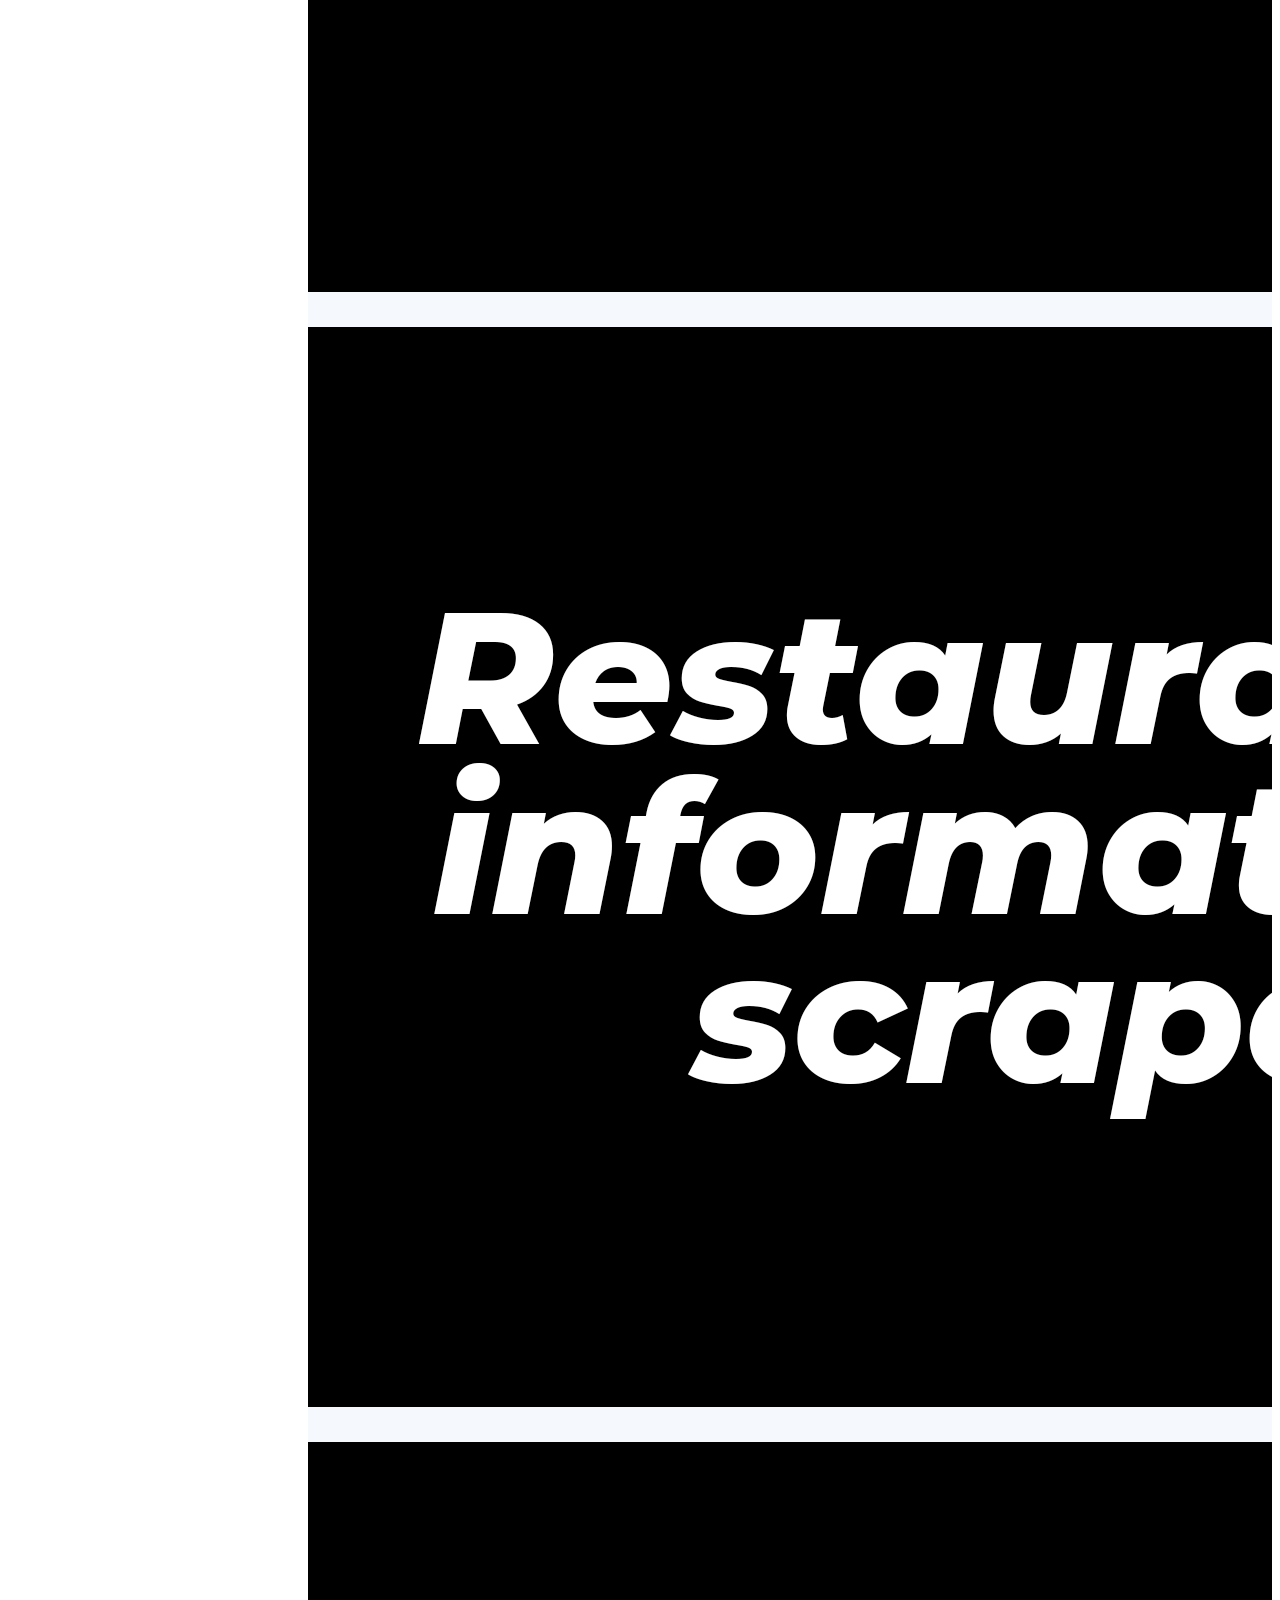
==== commit 04504287: "app section" ====
--- a/index.html
+++ b/index.html
@@ -306,6 +306,7 @@
             <ul id="portfolio-flters">
               <li data-filter="*" class="filter-active">All</li>
               <li data-filter=".filter-python">Python Scripts</li>
+              <li data-filter=".filter-app">Apps</li>
               <li data-filter=".filter-web">Websites</li>
             </ul>
           </div>
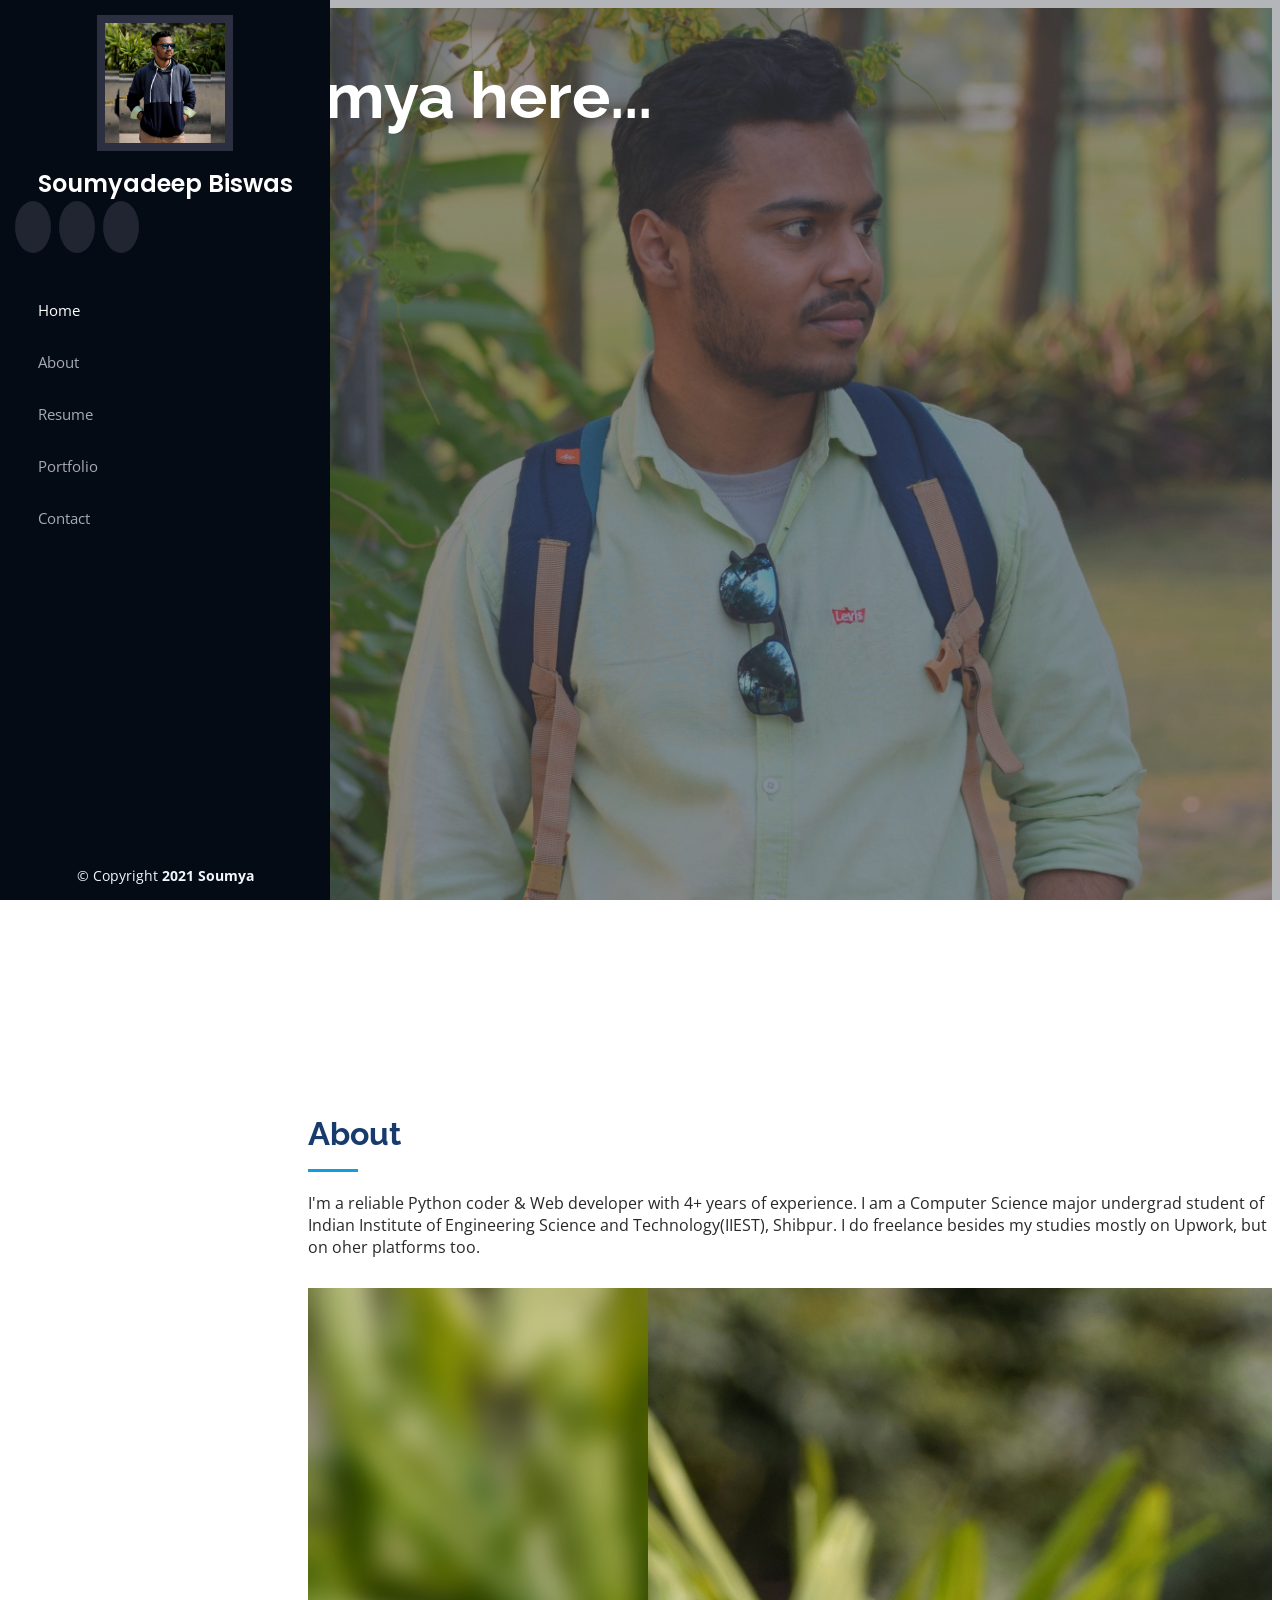
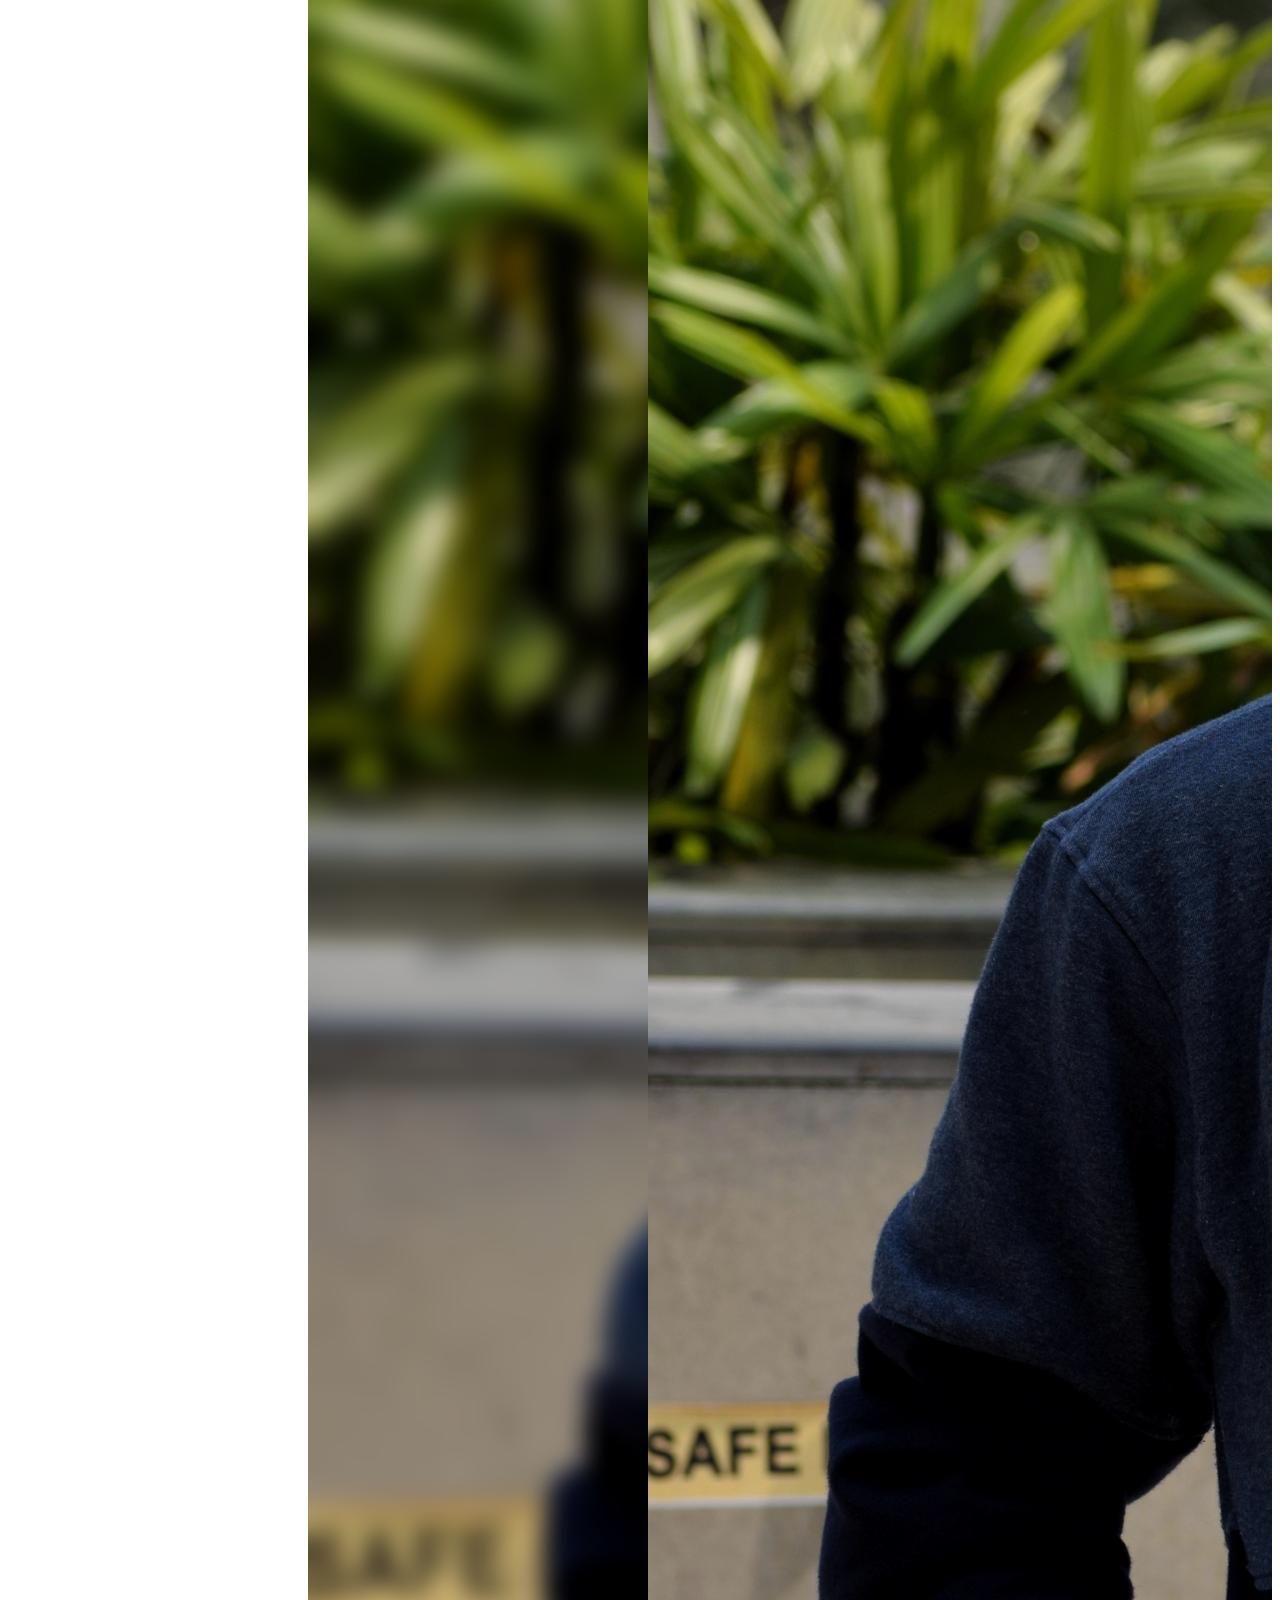
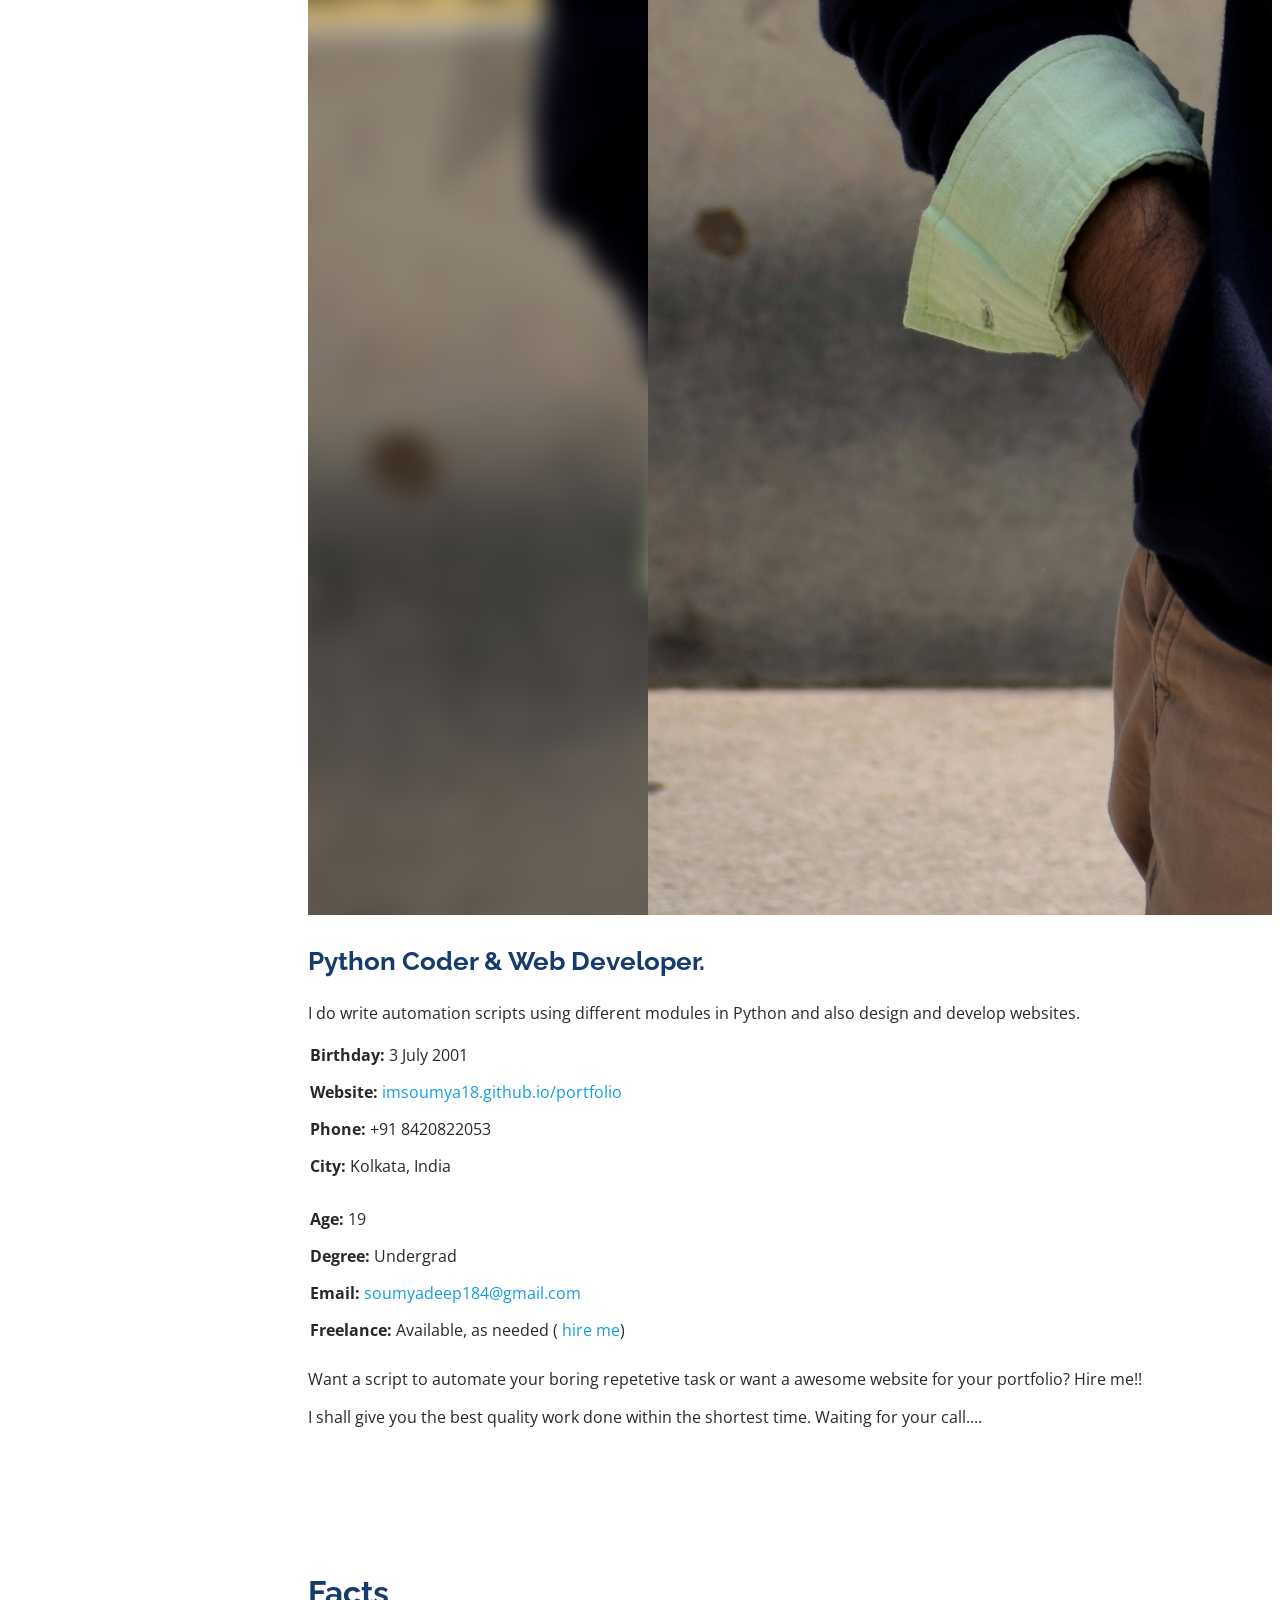
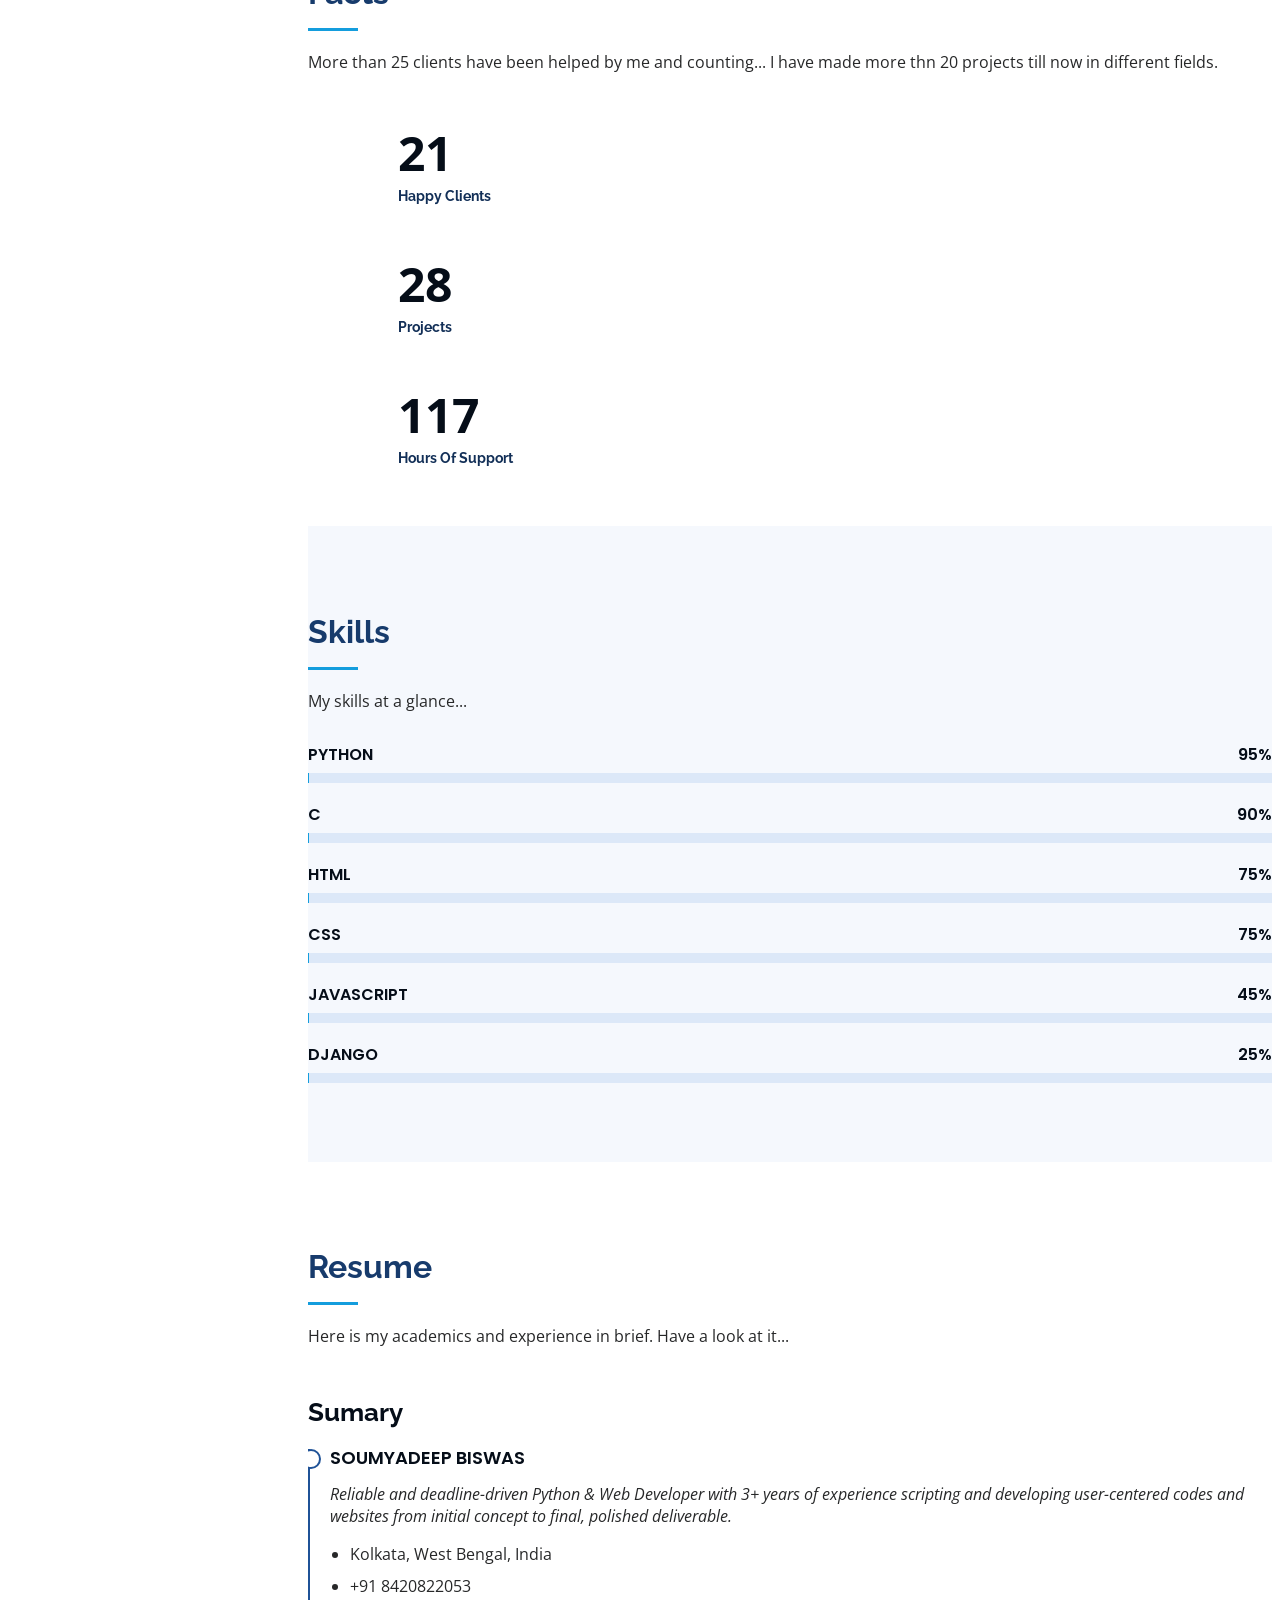
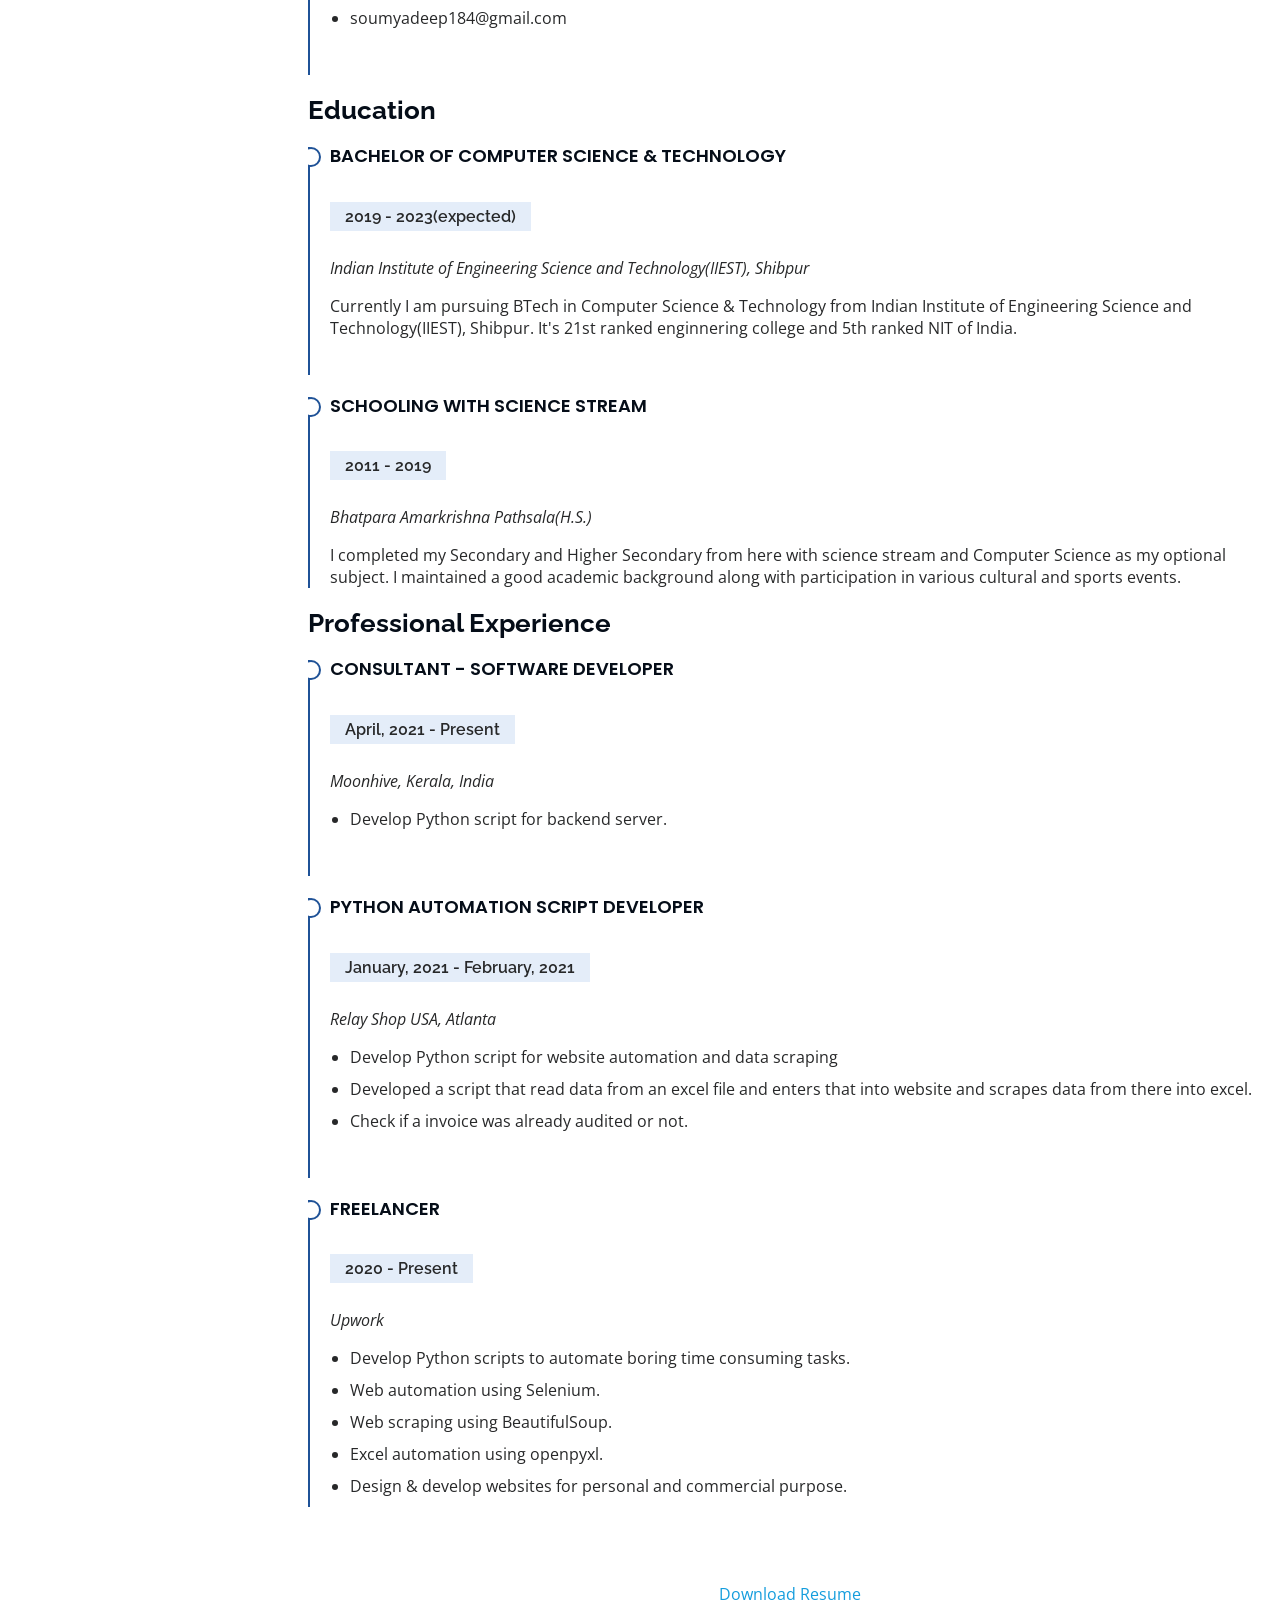
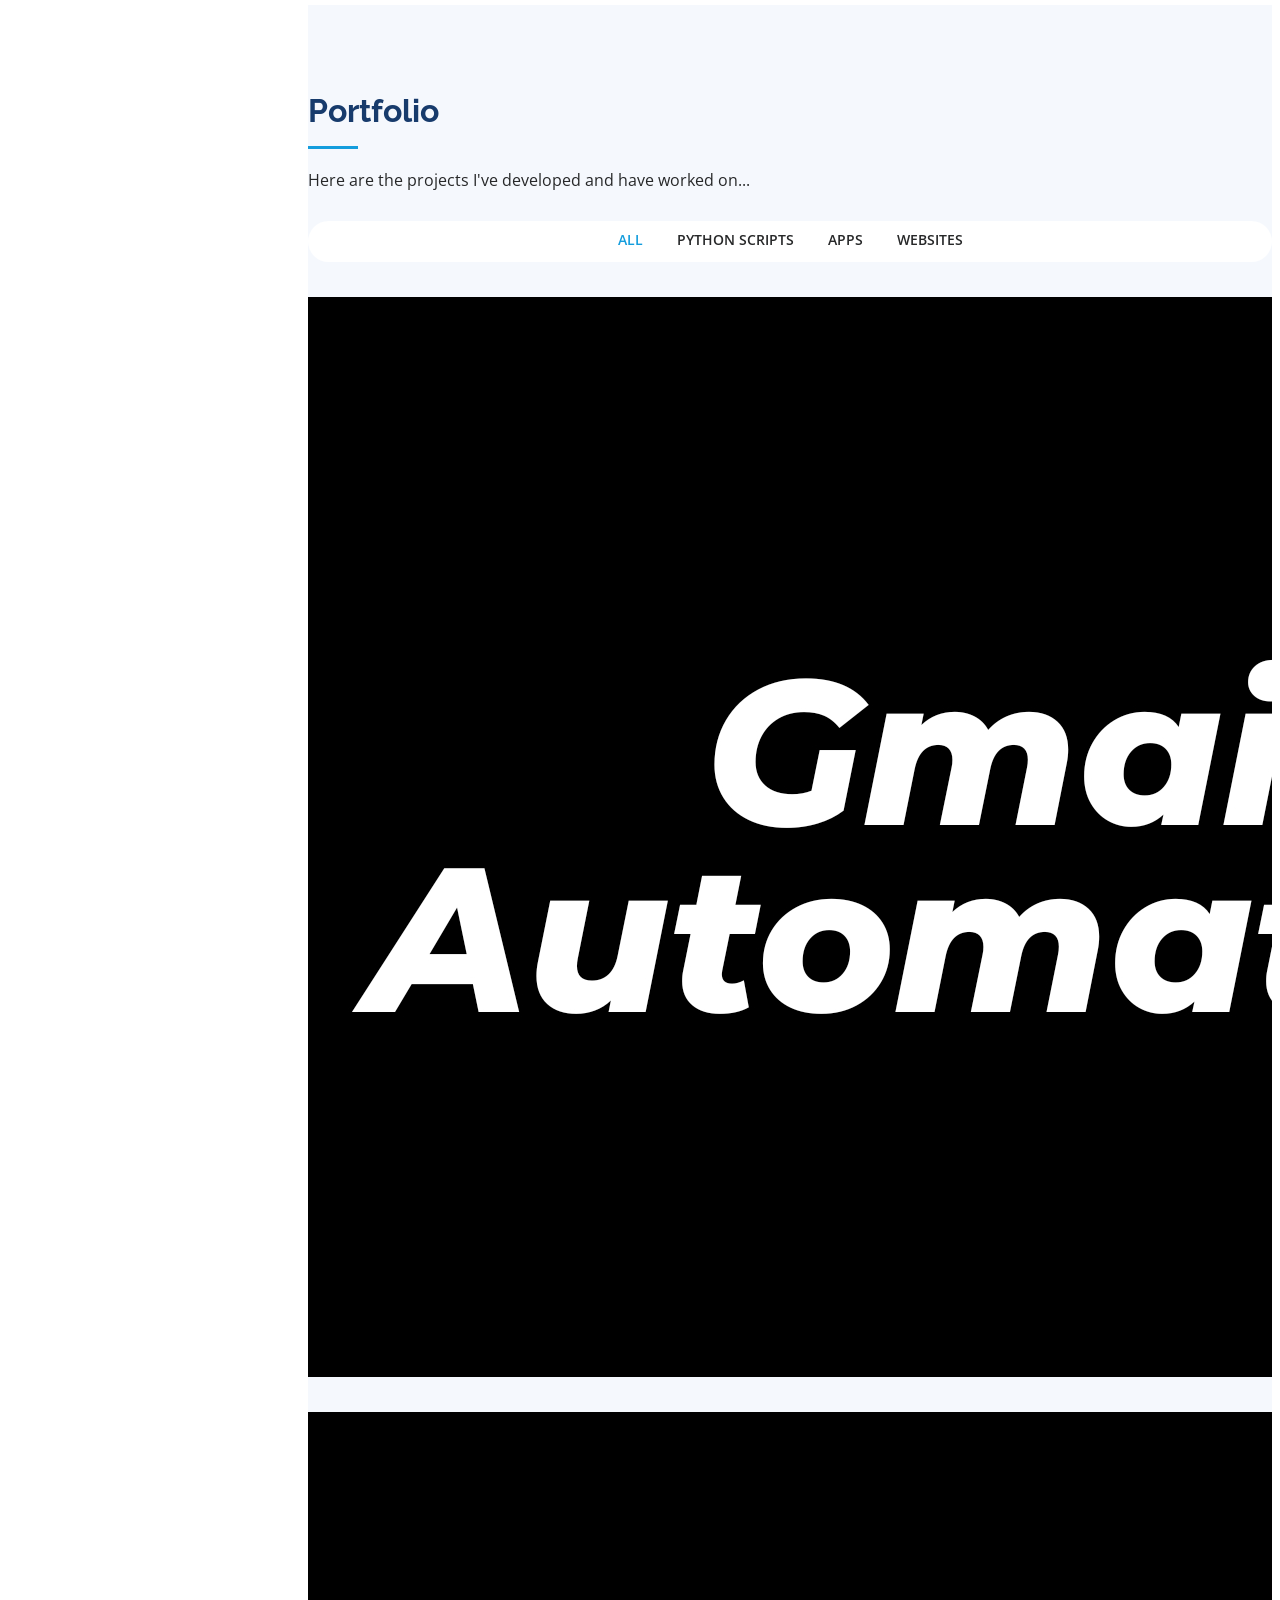
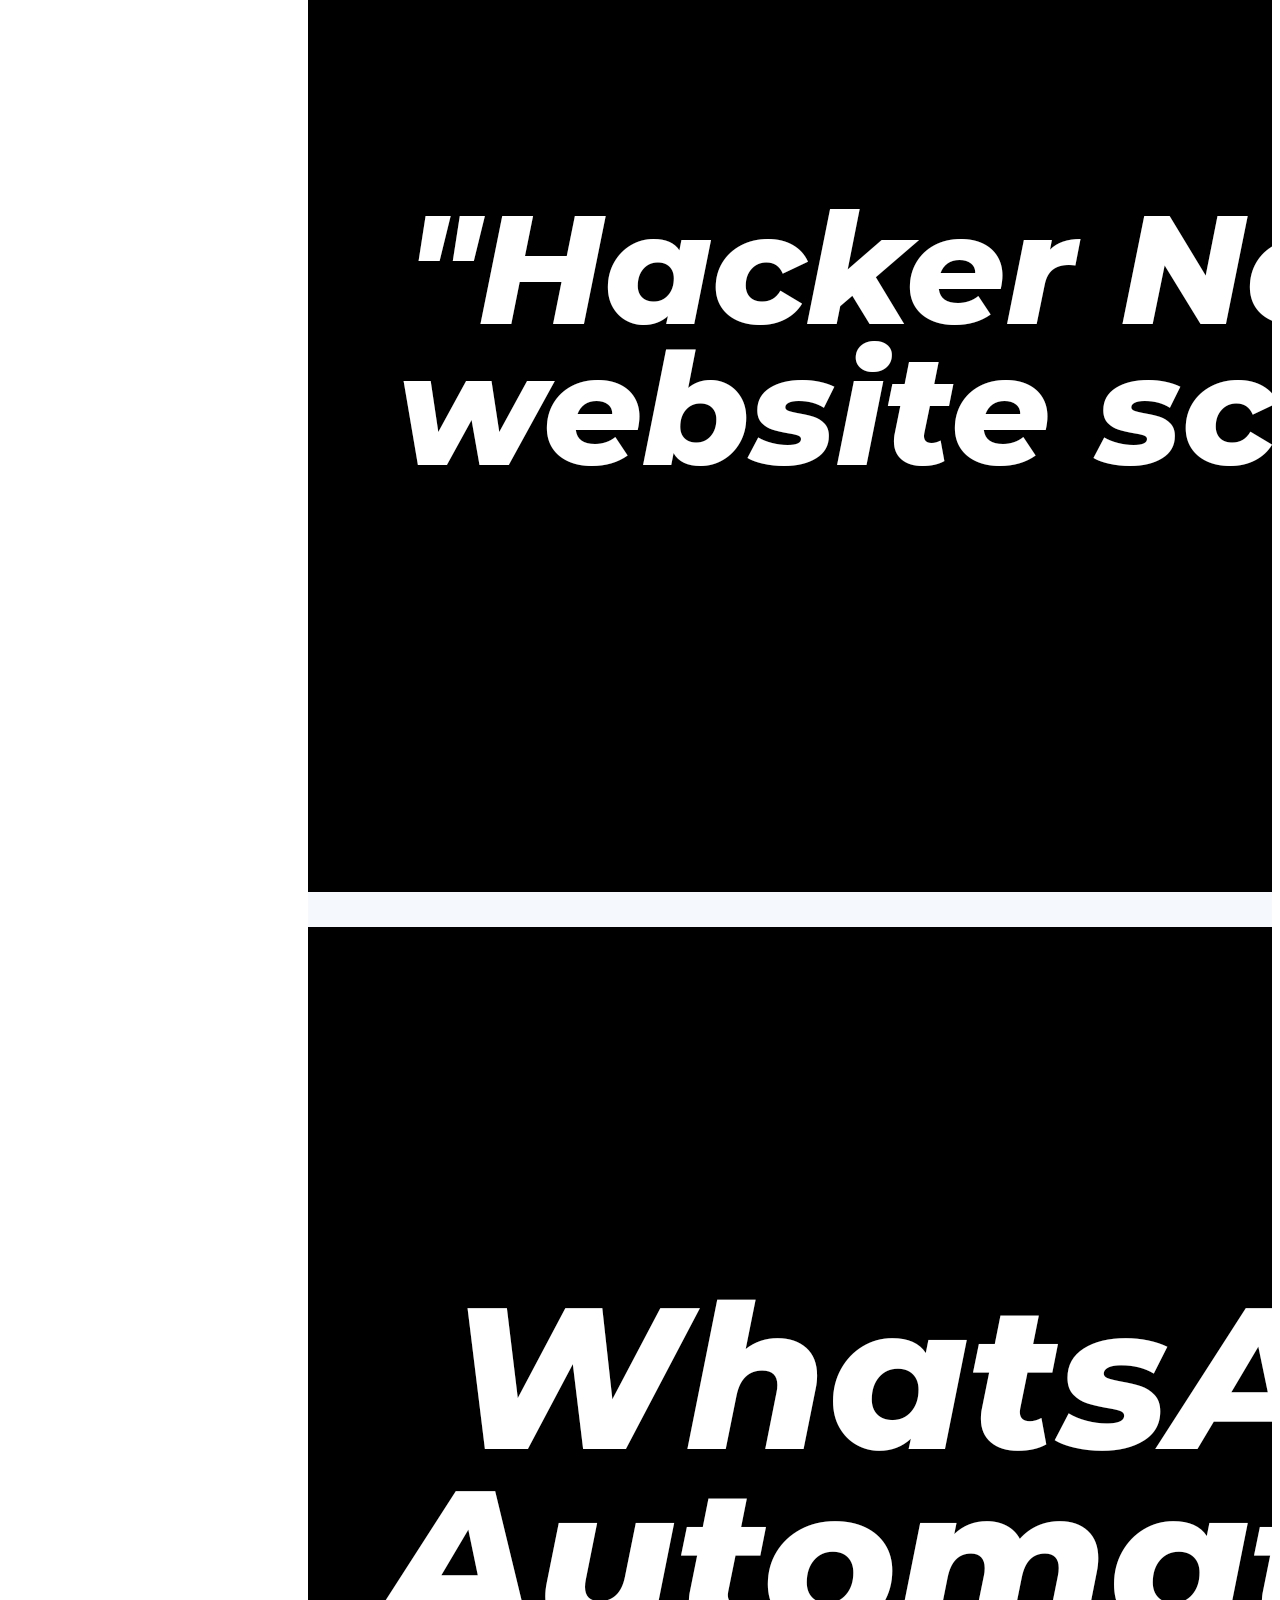
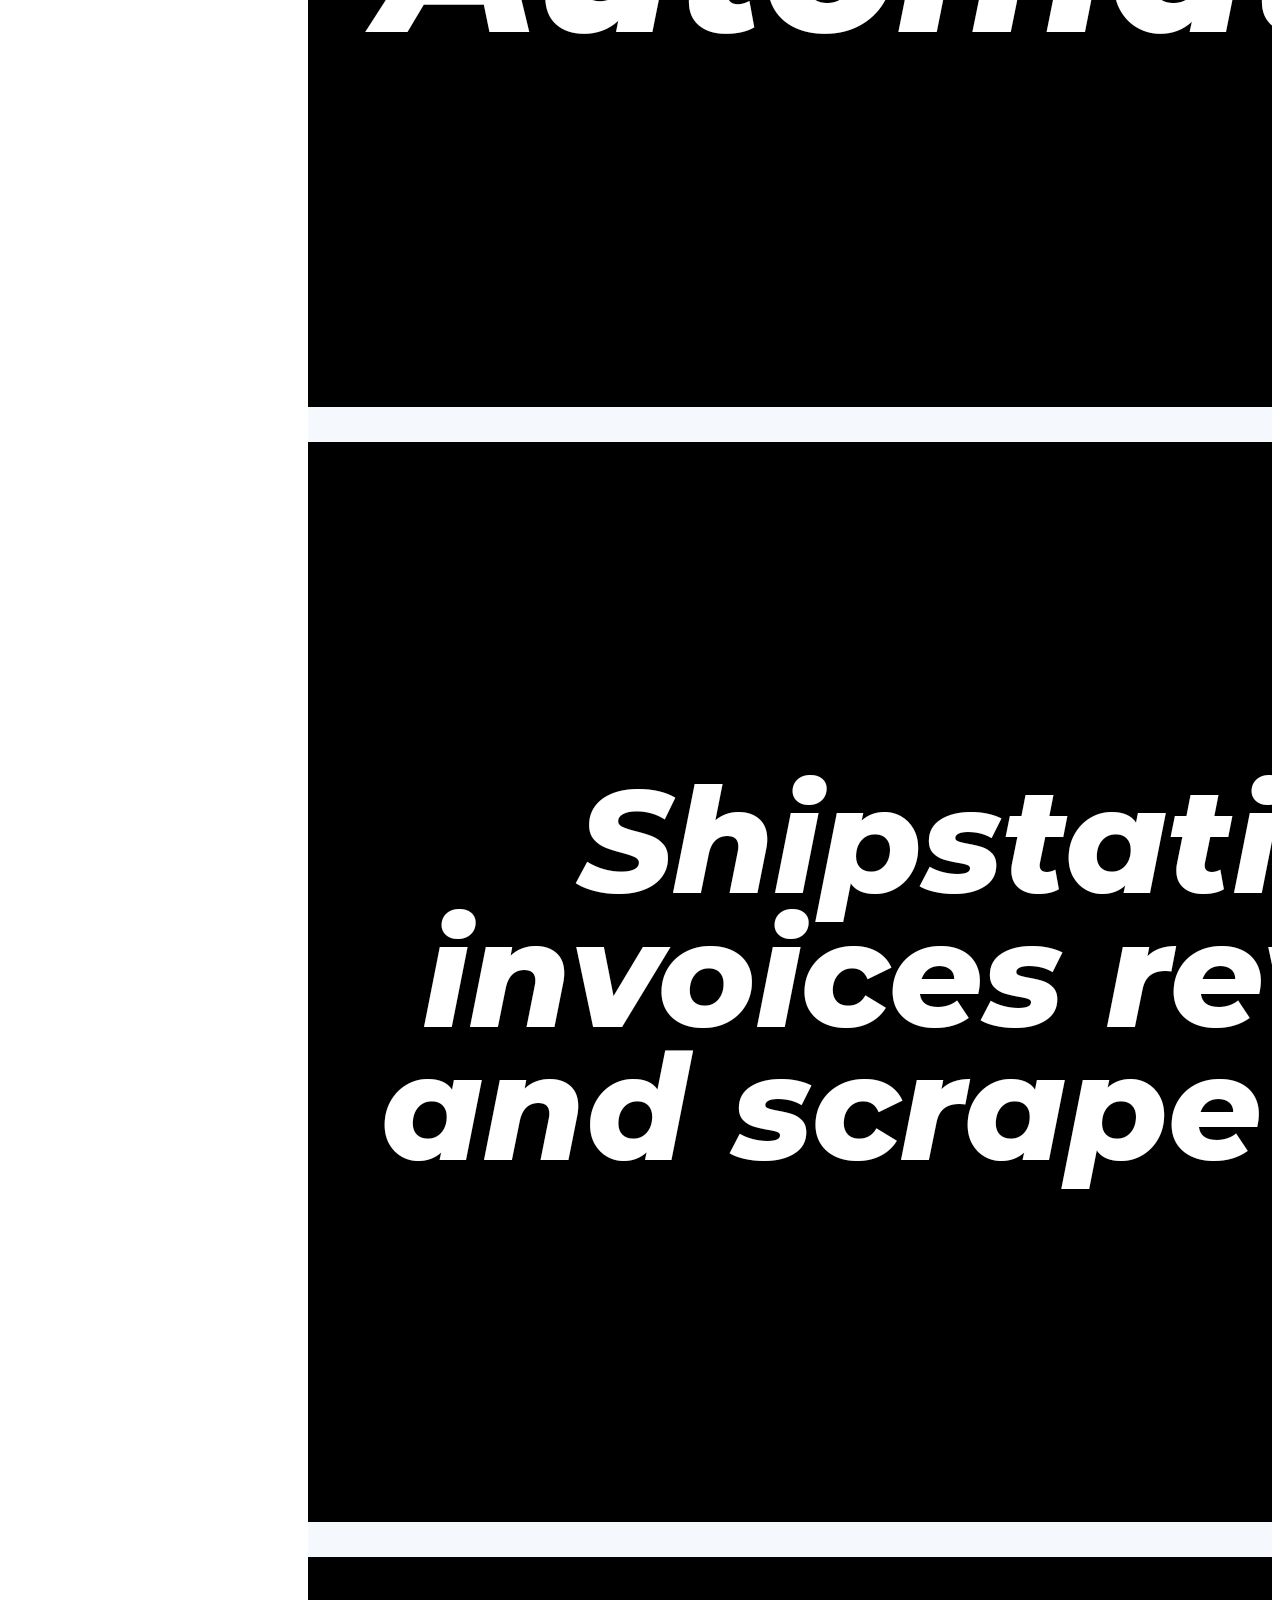
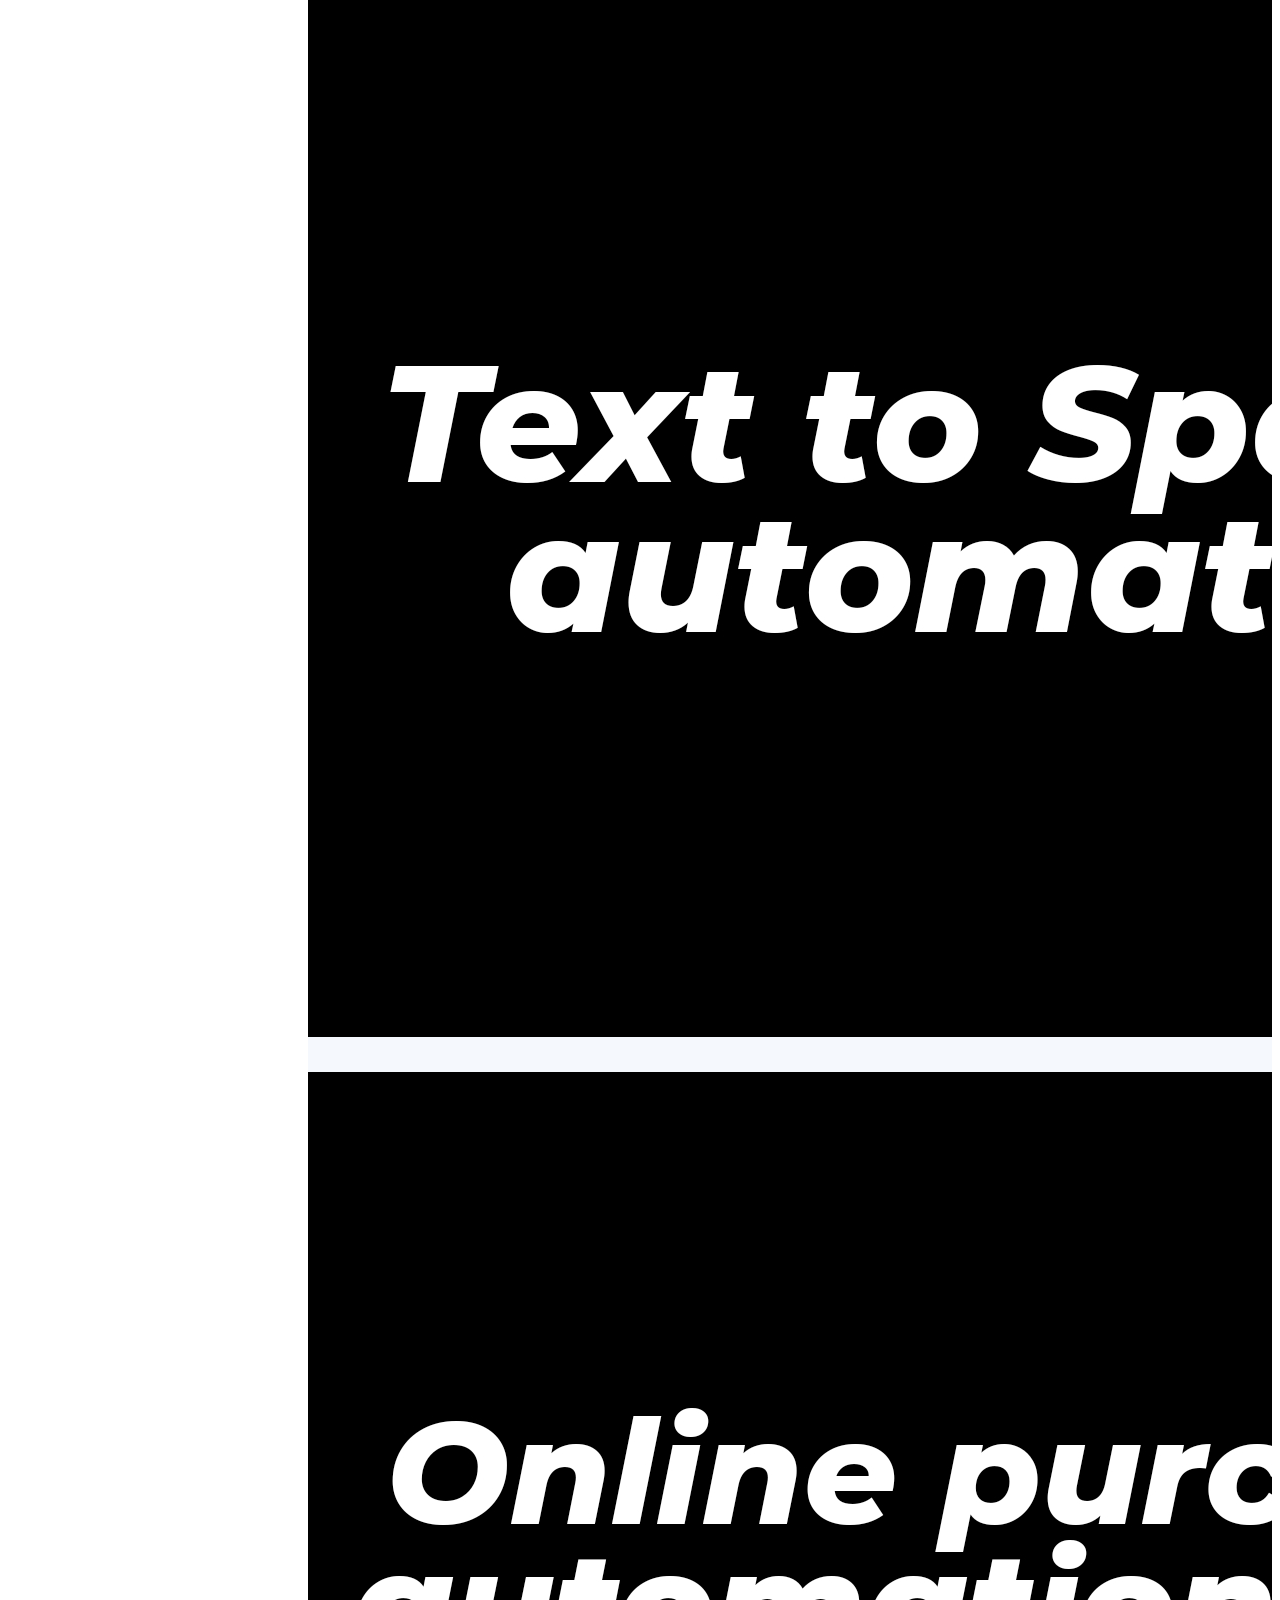
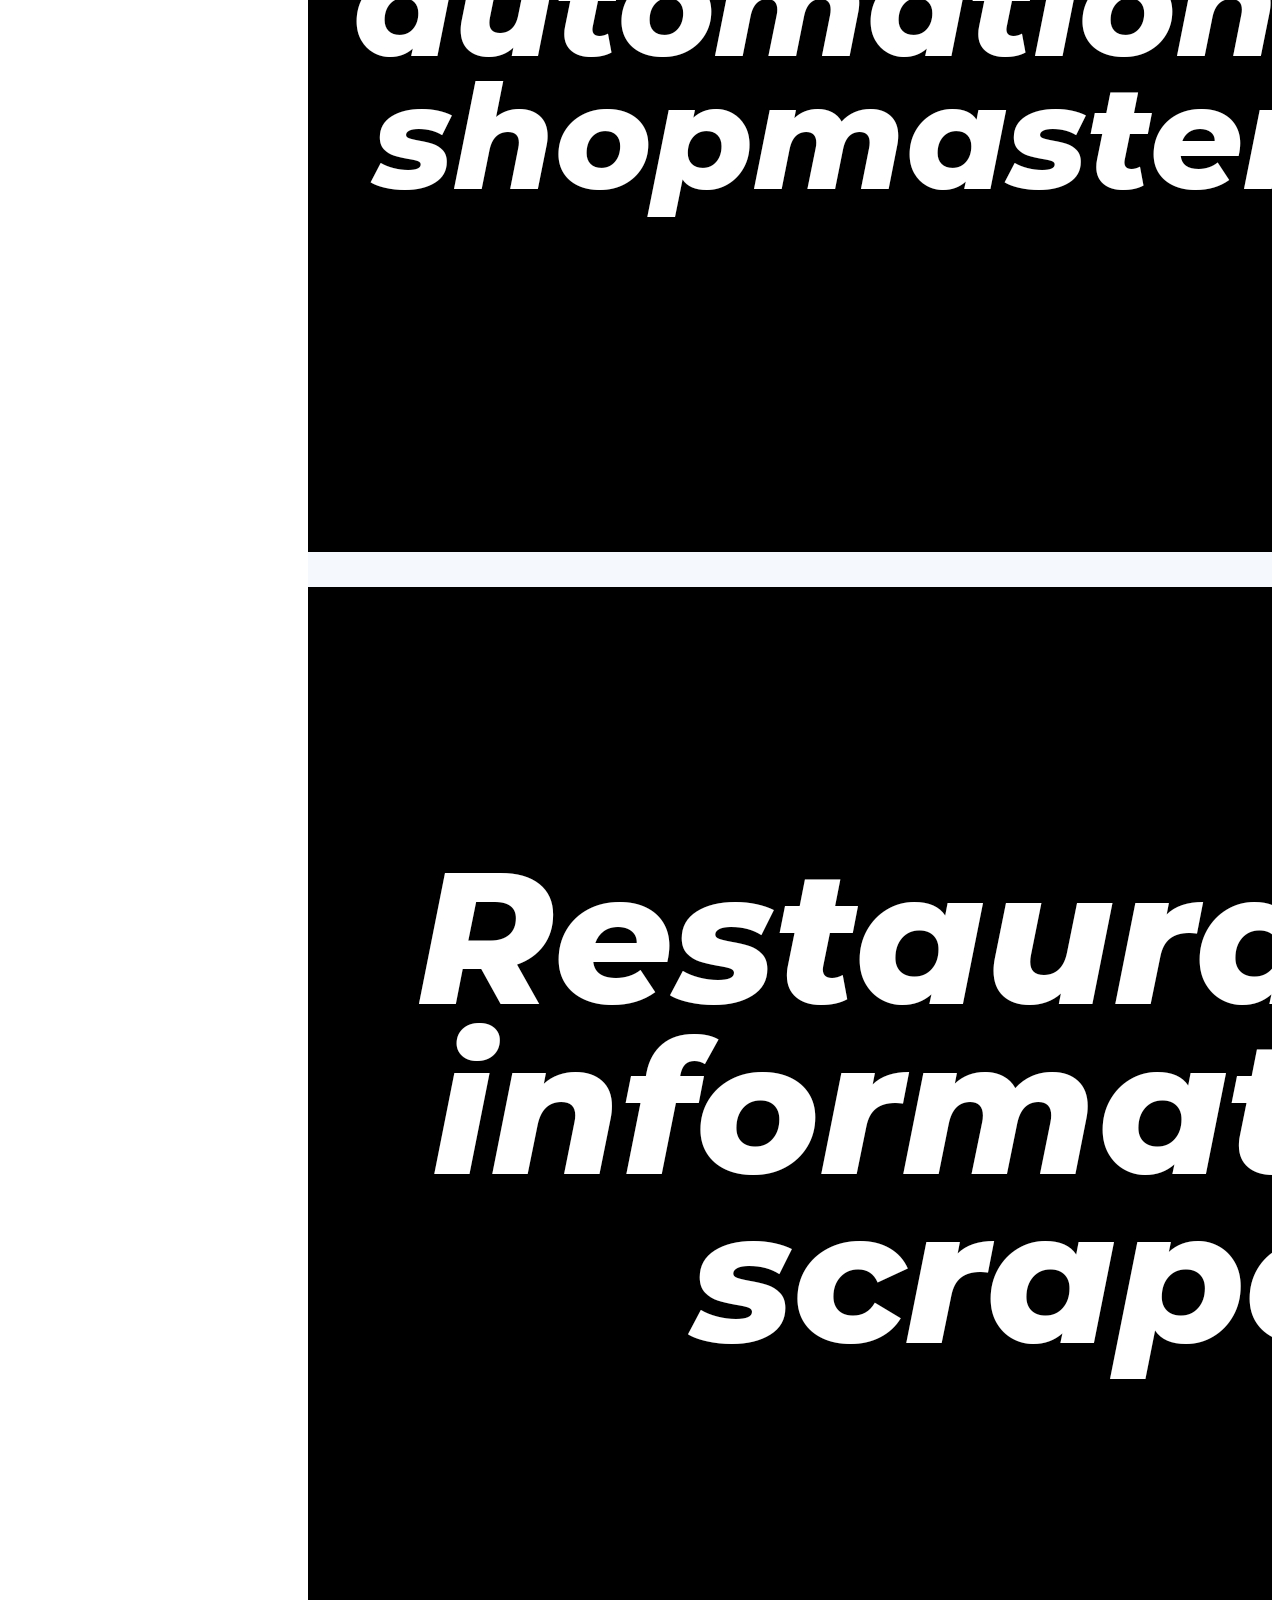
==== commit b0cbb0af: "commit" ====
--- a/index.html
+++ b/index.html
@@ -78,7 +78,8 @@
 
         <div class="section-title">
           <h2>About</h2>
-          <p>I'm a reliable Python coder & Web developer with 4+ years of experience. I am a Computer Science major undergrad student of Indian Institute of Engineering Science and Technology(IIEST), Shibpur. I do freelance besides my studies mostly on Upwork, but on oher platforms too.</p>
+          <p>I'm a reliable Python coder & Web developer with 4+ years of experience. I am a Computer Science major undergrad student of Indian Institute of Engineering Science and Technology(IIEST), Shibpur. I do freelance besides my studies mostly
+            on Upwork, but on oher platforms too.</p>
         </div>
 
         <div class="row">
@@ -265,6 +266,14 @@
           <div class="col-lg-6" data-aos="fade-up" data-aos-delay="100">
             <h3 class="resume-title">Professional Experience</h3>
             <div class="resume-item">
+              <h4>Consultant - Software Developer</h4>
+              <h5>April, 2021 - Present</h5>
+              <p><em>Moonhive, Kerala, India</em></p>
+              <ul>
+                <li>Develop Python script for backend server.</li>
+              </ul>
+            </div>
+            <div class="resume-item">
               <h4>Python Automation Script Developer</h4>
               <h5>January, 2021 - February, 2021</h5>
               <p><em>Relay Shop USA, Atlanta</em></p>
@@ -292,6 +301,13 @@
       </div>
     </section><!-- End Resume Section -->
 
+
+    <div class="wrapper">
+      <a href="assets\Curriculum Vitae.pdf" class="btn btn-lg btn-primary"><span class="glyphicon glyphicon-arrow-down"></span> Download Resume</a>
+    </div>
+    <!-- <a href="#" class="btn btn-primary btn-default"><span class="glyphicon glyphicon-arrow-down"></span> Download Resume</a> -->
+
+
     <!-- ======= Portfolio Section ======= -->
     <section id="portfolio" class="portfolio section-bg">
       <div class="container">
@@ -489,7 +505,9 @@
                 <p>+91 8420822053</p>
               </div>
 
-              <iframe src="https://www.google.com/maps/embed?pb=!1m18!1m12!1m3!1d911.8994627264117!2d88.41454648809908!3d22.864667999059982!2m3!1f0!2f0!3f0!3m2!1i1024!2i768!4f13.1!3m3!1m2!1s0x0%3A0x0!2zMjLCsDUxJzUyLjgiTiA4OMKwMjQnNTQuMyJF!5e1!3m2!1sen!2sin!4v1612100571190!5m2!1sen!2sin" frameborder="0" style="border:0; width: 100%; height: 290px;" allowfullscreen></iframe>
+              <iframe
+                src="https://www.google.com/maps/embed?pb=!1m18!1m12!1m3!1d911.8994627264117!2d88.41454648809908!3d22.864667999059982!2m3!1f0!2f0!3f0!3m2!1i1024!2i768!4f13.1!3m3!1m2!1s0x0%3A0x0!2zMjLCsDUxJzUyLjgiTiA4OMKwMjQnNTQuMyJF!5e1!3m2!1sen!2sin!4v1612100571190!5m2!1sen!2sin"
+                frameborder="0" style="border:0; width: 100%; height: 290px;" allowfullscreen></iframe>
             </div>
 
           </div>
@@ -538,7 +556,7 @@
   <footer id="footer">
     <div class="container">
       <div class="copyright">
-        &copy; Copyright <strong><span>2020 Soumya</span></strong>
+        &copy; Copyright <strong><span>2021 Soumya</span></strong>
       </div>
     </div>
   </footer><!-- End  Footer -->
--- a/assets/css/style.css
+++ b/assets/css/style.css
@@ -124,6 +124,7 @@
   #header {
     left: -300px;
   }
+
   #main {
     margin-left: 0;
   }
@@ -143,7 +144,7 @@
   list-style: none;
 }
 
-.nav-menu > ul > li {
+.nav-menu>ul>li {
   position: relative;
   white-space: nowrap;
 }
@@ -164,12 +165,12 @@
   color: #6f7180;
 }
 
-.nav-menu a:hover, .nav-menu .active > a, .nav-menu li:hover > a {
+.nav-menu a:hover, .nav-menu .active>a, .nav-menu li:hover>a {
   text-decoration: none;
   color: #fff;
 }
 
-.nav-menu a:hover i, .nav-menu .active > a i, .nav-menu li:hover > a i {
+.nav-menu a:hover i, .nav-menu .active>a i, .nav-menu li:hover>a i {
   color: #149ddd;
 }
 
@@ -265,6 +266,7 @@
     font-size: 28px;
     line-height: 36px;
   }
+
   #hero h2 {
     font-size: 18px;
     line-height: 24px;
@@ -430,6 +432,15 @@
 /*--------------------------------------------------------------
 # Resume
 --------------------------------------------------------------*/
+.wrapper {
+  text-align: center;
+}
+
+.button {
+  position: absolute;
+  top: 50%;
+}
+
 .resume .resume-title {
   font-size: 26px;
   font-weight: 700;
@@ -571,7 +582,7 @@
   background: rgba(20, 157, 221, 0.95);
 }
 
-.portfolio .portfolio-wrap .portfolio-links a + a {
+.portfolio .portfolio-wrap .portfolio-links a+a {
   border-left: 1px solid #37b3ed;
 }
 
@@ -839,7 +850,7 @@
   font-weight: 600;
 }
 
-.contact .php-email-form .error-message br + br {
+.contact .php-email-form .error-message br+br {
   margin-top: 25px;
 }
 
@@ -911,6 +922,7 @@
   0% {
     transform: rotate(0deg);
   }
+
   100% {
     transform: rotate(360deg);
   }
@@ -920,6 +932,7 @@
   0% {
     transform: rotate(0deg);
   }
+
   100% {
     transform: rotate(360deg);
   }
@@ -947,11 +960,11 @@
   font-size: 15px;
 }
 
-.breadcrumbs ol li + li {
+.breadcrumbs ol li+li {
   padding-left: 10px;
 }
 
-.breadcrumbs ol li + li::before {
+.breadcrumbs ol li+li::before {
   display: inline-block;
   padding-right: 10px;
   color: #0e2442;
@@ -962,9 +975,11 @@
   .breadcrumbs .d-flex {
     display: block !important;
   }
+
   .breadcrumbs ol {
     display: block;
   }
+
   .breadcrumbs ol li {
     display: inline-block;
   }
@@ -1028,7 +1043,7 @@
   font-size: 15px;
 }
 
-.portfolio-details .portfolio-info ul li + li {
+.portfolio-details .portfolio-info ul li+li {
   margin-top: 10px;
 }
 
@@ -1051,6 +1066,7 @@
   .portfolio-details .portfolio-description h2 {
     width: 100%;
   }
+
   .portfolio-details .portfolio-info {
     position: static;
     margin-top: 30px;
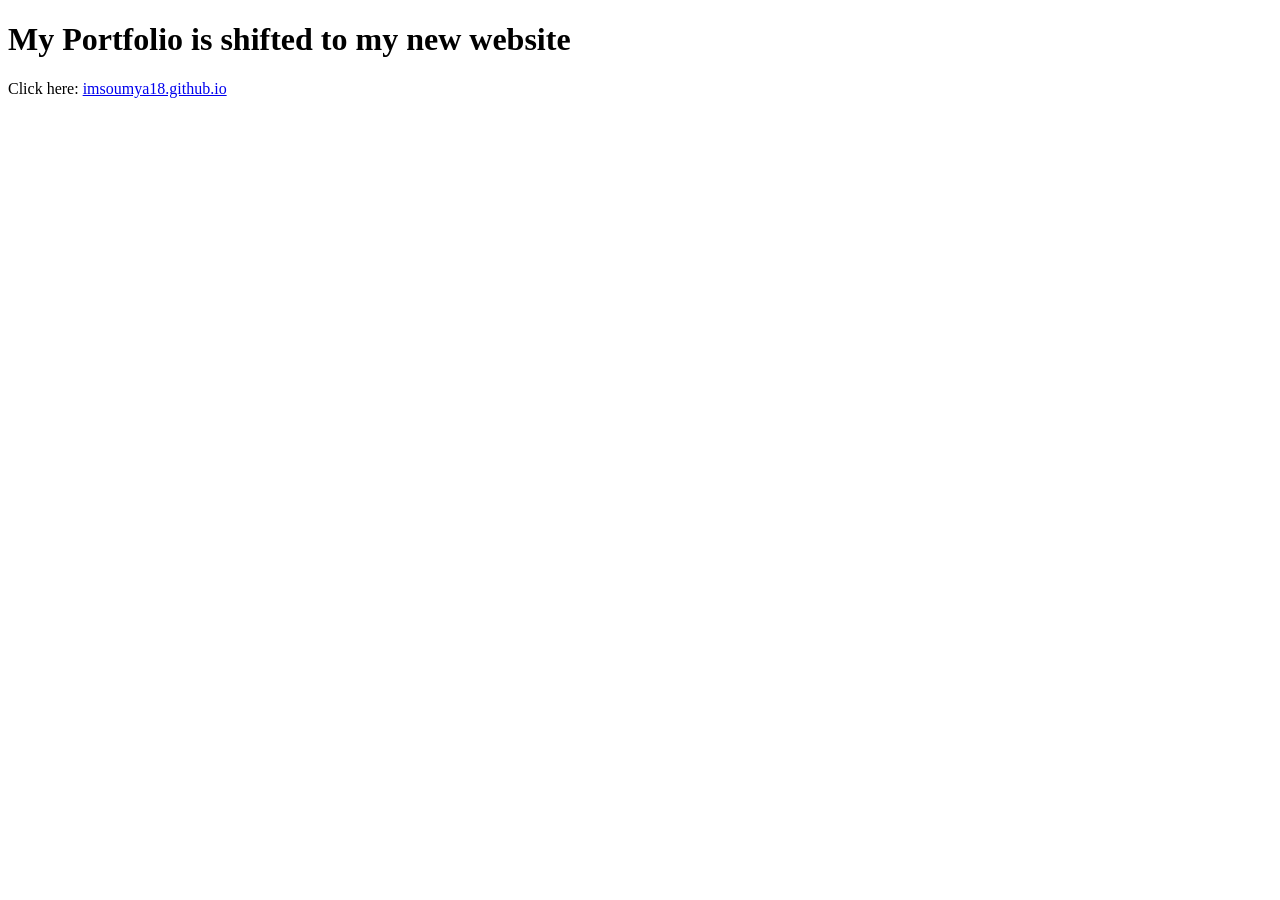
==== commit bb64d1ac: "Update index.html" ====
--- a/index.html
+++ b/index.html
@@ -1,584 +1,12 @@
 <!DOCTYPE html>
-<html lang="en">
-
+<html>
 <head>
-  <meta charset="utf-8">
-  <meta content="width=device-width, initial-scale=1.0" name="viewport">
-
-  <title>Soumyadeep Biswas</title>
-  <meta content="Portfolio of Soumyadeep Biswas" name="description">
-  <meta content="Freelance, Upwork, Portfolio, Python" name="keywords">
-
-  <!-- Favicons -->
-  <link href="assets/img/favicon.png" rel="icon">
-
-  <!-- Google Fonts -->
-  <link href="https://fonts.googleapis.com/css?family=Open+Sans:300,300i,400,400i,600,600i,700,700i|Raleway:300,300i,400,400i,500,500i,600,600i,700,700i|Poppins:300,300i,400,400i,500,500i,600,600i,700,700i" rel="stylesheet">
-
-  <!-- Vendor CSS Files -->
-  <link href="assets/vendor/bootstrap/css/bootstrap.min.css" rel="stylesheet">
-  <link href="assets/vendor/icofont/icofont.min.css" rel="stylesheet">
-  <link href="assets/vendor/boxicons/css/boxicons.min.css" rel="stylesheet">
-  <link href="assets/vendor/venobox/venobox.css" rel="stylesheet">
-  <link href="assets/vendor/owl.carousel/assets/owl.carousel.min.css" rel="stylesheet">
-  <link href="assets/vendor/aos/aos.css" rel="stylesheet">
-
-  <!-- Template Main CSS File -->
-  <link href="assets/css/style.css" rel="stylesheet">
-
+<title>Website Changed</title>
 </head>
-
 <body>
 
-  <!-- ======= Mobile nav toggle button ======= -->
-  <button type="button" class="mobile-nav-toggle d-xl-none"><i class="icofont-navigation-menu"></i></button>
-
-  <!-- ======= Header ======= -->
-  <header id="header">
-    <div class="d-flex flex-column">
-
-      <div class="profile">
-        <img src="assets/img/profile-img.jpg" alt="" class="img-fluid rounded-circle">
-        <h1 class="text-light"><a href="index.html">Soumyadeep Biswas</a></h1>
-        <div class="social-links mt-3 text-center">
-          <a href="https://www.instagram.com/b_soumya4/" class="instagram" target="_blank"><i class="bx bxl-instagram"></i></a>
-          <a href="https://github.com/imsoumya18" class="github" target="_blank"><i class="bx bxl-github"></i></a>
-          <a href="https://www.linkedin.com/in/soumyadeep-biswas-4345a417b/" class="linkedin" target="_blank"><i class="bx bxl-linkedin"></i></a>
-        </div>
-      </div>
-
-      <nav class="nav-menu">
-        <ul>
-          <li class="active"><a href="index.html"><i class="bx bx-home"></i> <span>Home</span></a></li>
-          <li><a href="#about"><i class="bx bx-user"></i> <span>About</span></a></li>
-          <li><a href="#resume"><i class="bx bx-file-blank"></i> <span>Resume</span></a></li>
-          <li><a href="#portfolio"><i class="bx bx-book-content"></i> Portfolio</a></li>
-          <li><a href="#contact"><i class="bx bx-envelope"></i> Contact</a></li>
-
-        </ul>
-      </nav><!-- .nav-menu -->
-      <button type="button" class="mobile-nav-toggle d-xl-none"><i class="icofont-navigation-menu"></i></button>
-
-    </div>
-  </header><!-- End Header -->
-
-  <!-- ======= Hero Section ======= -->
-  <section id="hero" class="d-flex flex-column justify-content-center align-items-center">
-    <div class="hero-container" data-aos="fade-in">
-      <h1>Hello! Soumya here...</h1>
-      <p>I'm <span class="typed" data-typed-items="A Python Developer, A Web Developer, An App Developer, A Freelancer"></span></p>
-    </div>
-  </section><!-- End Hero -->
-
-  <main id="main">
-
-    <!-- ======= About Section ======= -->
-    <section id="about" class="about">
-      <div class="container">
-
-        <div class="section-title">
-          <h2>About</h2>
-          <p>I'm a reliable Python coder & Web developer with 4+ years of experience. I am a Computer Science major undergrad student of Indian Institute of Engineering Science and Technology(IIEST), Shibpur. I do freelance besides my studies mostly
-            on Upwork, but on oher platforms too.</p>
-        </div>
-
-        <div class="row">
-          <div class="col-lg-4" data-aos="fade-right">
-            <img src="assets/img/profile-img.jpg" class="img-fluid" alt="">
-          </div>
-          <div class="col-lg-8 pt-4 pt-lg-0 content" data-aos="fade-left">
-            <h3>Python Coder &amp; Web Developer.</h3>
-            <p class="font-italic">
-              I do write automation scripts using different modules in Python and also design and develop websites.
-            </p>
-            <div class="row">
-              <div class="col-lg-6">
-                <ul>
-                  <li><i class="icofont-rounded-right"></i> <strong>Birthday:</strong> 3 July 2001</li>
-                  <li><i class="icofont-rounded-right"></i> <strong>Website:</strong><a href="https://imsoumya18.github.io/portfolio/" target="_blank"> imsoumya18.github.io/portfolio</a></li>
-                  <li><i class="icofont-rounded-right"></i> <strong>Phone:</strong> +91 8420822053</li>
-                  <li><i class="icofont-rounded-right"></i> <strong>City:</strong> Kolkata, India</li>
-                </ul>
-              </div>
-              <div class="col-lg-6">
-                <ul>
-                  <li><i class="icofont-rounded-right"></i> <strong>Age:</strong> 19</li>
-                  <li><i class="icofont-rounded-right"></i> <strong>Degree:</strong> Undergrad</li>
-                  <li><i class="icofont-rounded-right"></i> <strong>Email:</strong><a href="mailto:soumyadeep184@gmail.com" target="_blank"> soumyadeep184@gmail.com</a></li>
-                  <li><i class="icofont-rounded-right"></i> <strong>Freelance:</strong> Available, as needed (<a href="https://www.upwork.com/o/profiles/users/~01dfd208b466fa8f0b/" target="_blank"> hire me</a>)</li>
-                </ul>
-              </div>
-            </div>
-            <p>
-              Want a script to automate your boring repetetive task or want a awesome website for your portfolio? Hire me!!
-            </p>
-            <p>
-              I shall give you the best quality work done within the shortest time. Waiting for your call....
-            </p>
-          </div>
-        </div>
-
-      </div>
-    </section><!-- End About Section -->
-
-    <!-- ======= Facts Section ======= -->
-    <section id="facts" class="facts">
-      <div class="container">
-
-        <div class="section-title">
-          <h2>Facts</h2>
-          <p>More than 25 clients have been helped by me and counting... I have made more thn 20 projects till now in different fields.</p>
-        </div>
-
-        <div class="row no-gutters">
-
-          <div class="col-lg-3 col-md-6 d-md-flex align-items-md-stretch" data-aos="fade-up">
-            <div class="count-box">
-              <i class="icofont-simple-smile"></i>
-              <span data-toggle="counter-up">21</span>
-              <p><strong>Happy Clients</strong></p>
-            </div>
-          </div>
-
-          <div class="col-lg-3 col-md-6 d-md-flex align-items-md-stretch" data-aos="fade-up" data-aos-delay="100">
-            <div class="count-box">
-              <i class="icofont-document-folder"></i>
-              <span data-toggle="counter-up">28</span>
-              <p><strong>Projects</strong></p>
-            </div>
-          </div>
-
-          <div class="col-lg-3 col-md-6 d-md-flex align-items-md-stretch" data-aos="fade-up" data-aos-delay="200">
-            <div class="count-box">
-              <i class="icofont-live-support"></i>
-              <span data-toggle="counter-up">117</span>
-              <p><strong>Hours Of Support</strong></p>
-            </div>
-          </div>
-
-        </div>
-
-      </div>
-    </section><!-- End Facts Section -->
-
-    <!-- ======= Skills Section ======= -->
-    <section id="skills" class="skills section-bg">
-      <div class="container">
-
-        <div class="section-title">
-          <h2>Skills</h2>
-          <p>My skills at a glance...</p>
-        </div>
-
-        <div class="row skills-content">
-
-          <div class="col-lg-6" data-aos="fade-up">
-
-            <div class="progress">
-              <span class="skill">Python <i class="val">95%</i></span>
-              <div class="progress-bar-wrap">
-                <div class="progress-bar" role="progressbar" aria-valuenow="95" aria-valuemin="0" aria-valuemax="100"></div>
-              </div>
-            </div>
-
-            <div class="progress">
-              <span class="skill">C <i class="val">90%</i></span>
-              <div class="progress-bar-wrap">
-                <div class="progress-bar" role="progressbar" aria-valuenow="90" aria-valuemin="0" aria-valuemax="100"></div>
-              </div>
-            </div>
-
-            <div class="progress">
-              <span class="skill">HTML <i class="val">75%</i></span>
-              <div class="progress-bar-wrap">
-                <div class="progress-bar" role="progressbar" aria-valuenow="75" aria-valuemin="0" aria-valuemax="100"></div>
-              </div>
-            </div>
-
-          </div>
-
-          <div class="col-lg-6" data-aos="fade-up" data-aos-delay="100">
-
-            <div class="progress">
-              <span class="skill">CSS <i class="val">75%</i></span>
-              <div class="progress-bar-wrap">
-                <div class="progress-bar" role="progressbar" aria-valuenow="75" aria-valuemin="0" aria-valuemax="100"></div>
-              </div>
-            </div>
-
-            <div class="progress">
-              <span class="skill">Javascript <i class="val">45%</i></span>
-              <div class="progress-bar-wrap">
-                <div class="progress-bar" role="progressbar" aria-valuenow="45" aria-valuemin="0" aria-valuemax="100"></div>
-              </div>
-            </div>
-
-            <div class="progress">
-              <span class="skill">Django <i class="val">25%</i></span>
-              <div class="progress-bar-wrap">
-                <div class="progress-bar" role="progressbar" aria-valuenow="25" aria-valuemin="0" aria-valuemax="100"></div>
-              </div>
-            </div>
-
-          </div>
-
-        </div>
-
-      </div>
-    </section><!-- End Skills Section -->
-
-    <!-- ======= Resume Section ======= -->
-    <section id="resume" class="resume">
-      <div class="container">
-
-        <div class="section-title">
-          <h2>Resume</h2>
-          <p>Here is my academics and experience in brief. Have a look at it...</p>
-        </div>
-
-        <div class="row">
-          <div class="col-lg-6" data-aos="fade-up">
-            <h3 class="resume-title">Sumary</h3>
-            <div class="resume-item pb-0">
-              <h4>Soumyadeep Biswas</h4>
-              <p><em>Reliable and deadline-driven Python &amp; Web Developer with 3+ years of experience scripting and developing user-centered codes and websites from initial concept to final, polished deliverable.</em></p>
-              <ul>
-                <li>Kolkata, West Bengal, India</li>
-                <li>+91 8420822053</li>
-                <li>soumyadeep184@gmail.com</li>
-              </ul>
-            </div>
-
-            <h3 class="resume-title">Education</h3>
-            <div class="resume-item">
-              <h4>Bachelor of Computer Science &amp; Technology</h4>
-              <h5>2019 - 2023(expected)</h5>
-              <p><em>Indian Institute of Engineering Science and Technology(IIEST), Shibpur</em></p>
-              <p>Currently I am pursuing BTech in Computer Science &amp; Technology from Indian Institute of Engineering Science and Technology(IIEST), Shibpur. It's 21st ranked enginnering college and 5th ranked NIT of India.</p>
-            </div>
-            <div class="resume-item">
-              <h4>Schooling with Science Stream</h4>
-              <h5>2011 - 2019</h5>
-              <p><em>Bhatpara Amarkrishna Pathsala(H.S.)</em></p>
-              <p>I completed my Secondary and Higher Secondary from here with science stream and Computer Science as my optional subject. I maintained a good academic background along with participation in various cultural and sports events.</p>
-            </div>
-          </div>
-          <div class="col-lg-6" data-aos="fade-up" data-aos-delay="100">
-            <h3 class="resume-title">Professional Experience</h3>
-            <div class="resume-item">
-              <h4>Consultant - Software Developer</h4>
-              <h5>April, 2021 - Present</h5>
-              <p><em>Moonhive, Kerala, India</em></p>
-              <ul>
-                <li>Develop Python script for backend server.</li>
-              </ul>
-            </div>
-            <div class="resume-item">
-              <h4>Python Automation Script Developer</h4>
-              <h5>January, 2021 - February, 2021</h5>
-              <p><em>Relay Shop USA, Atlanta</em></p>
-              <ul>
-                <li>Develop Python script for website automation and data scraping</li>
-                <li>Developed a script that read data from an excel file and enters that into website and scrapes data from there into excel.</li>
-                <li>Check if a invoice was already audited or not.</li>
-              </ul>
-            </div>
-            <div class="resume-item">
-              <h4>Freelancer</h4>
-              <h5>2020 - Present</h5>
-              <p><em>Upwork</em></p>
-              <ul>
-                <li>Develop Python scripts to automate boring time consuming tasks.</li>
-                <li>Web automation using Selenium.</li>
-                <li>Web scraping using BeautifulSoup.</li>
-                <li>Excel automation using openpyxl.</li>
-                <li>Design &amp; develop websites for personal and commercial purpose.</li>
-              </ul>
-            </div>
-          </div>
-        </div>
-
-      </div>
-    </section><!-- End Resume Section -->
-
-
-    <div class="wrapper">
-      <a href="assets\Curriculum Vitae.pdf" class="btn btn-lg btn-primary"><span class="glyphicon glyphicon-arrow-down"></span> Download Resume</a>
-    </div>
-    <!-- <a href="#" class="btn btn-primary btn-default"><span class="glyphicon glyphicon-arrow-down"></span> Download Resume</a> -->
-
-
-    <!-- ======= Portfolio Section ======= -->
-    <section id="portfolio" class="portfolio section-bg">
-      <div class="container">
-
-        <div class="section-title">
-          <h2>Portfolio</h2>
-          <p>Here are the projects I've developed and have worked on...</p>
-        </div>
-
-        <div class="row" data-aos="fade-up">
-          <div class="col-lg-12 d-flex justify-content-center">
-            <ul id="portfolio-flters">
-              <li data-filter="*" class="filter-active">All</li>
-              <li data-filter=".filter-python">Python Scripts</li>
-              <li data-filter=".filter-app">Apps</li>
-              <li data-filter=".filter-web">Websites</li>
-            </ul>
-          </div>
-        </div>
-
-        <div class="row portfolio-container" data-aos="fade-up" data-aos-delay="100">
-
-          <div class="col-lg-4 col-md-6 portfolio-item filter-python">
-            <div class="portfolio-wrap">
-              <img src="assets/img/portfolio/portfolio-1.jpg" class="img-fluid" alt="">
-              <div class="portfolio-links">
-                <a href="assets/img/portfolio/portfolio-1.jpg" data-gall="portfolioGallery" class="venobox" title="App 1"><i class="bx bx-plus"></i></a>
-                <a href="https://github.com/imsoumya18/mail_automation" target="_blank" title="More Details"><i class="bx bx-link"></i></a>
-              </div>
-            </div>
-          </div>
-
-          <div class="col-lg-4 col-md-6 portfolio-item filter-python">
-            <div class="portfolio-wrap">
-              <img src="assets/img/portfolio/portfolio-2.jpg" class="img-fluid" alt="">
-              <div class="portfolio-links">
-                <a href="assets/img/portfolio/portfolio-2.jpg" data-gall="portfolioGallery" class="venobox" title="Web 3"><i class="bx bx-plus"></i></a>
-                <a href="https://github.com/imsoumya18/hacker_news_scrape" target="_blank" title="More Details"><i class="bx bx-link"></i></a>
-              </div>
-            </div>
-          </div>
-
-          <div class="col-lg-4 col-md-6 portfolio-item filter-python">
-            <div class="portfolio-wrap">
-              <img src="assets/img/portfolio/portfolio-3.jpg" class="img-fluid" alt="">
-              <div class="portfolio-links">
-                <a href="assets/img/portfolio/portfolio-3.jpg" data-gall="portfolioGallery" class="venobox" title="App 2"><i class="bx bx-plus"></i></a>
-                <a href="https://github.com/imsoumya18/whatsapp_automation" target="_blank" title="More Details"><i class="bx bx-link"></i></a>
-              </div>
-            </div>
-          </div>
-
-          <div class="col-lg-4 col-md-6 portfolio-item filter-python">
-            <div class="portfolio-wrap">
-              <img src="assets/img/portfolio/portfolio-4.jpg" class="img-fluid" alt="">
-              <div class="portfolio-links">
-                <a href="assets/img/portfolio/portfolio-4.jpg" data-gall="portfolioGallery" class="venobox" title="Card 2"><i class="bx bx-plus"></i></a>
-                <a href="https://github.com/imsoumya18/shipstation_review_scrape" target="_blank" title="More Details"><i class="bx bx-link"></i></a>
-              </div>
-            </div>
-          </div>
-
-          <div class="col-lg-4 col-md-6 portfolio-item filter-python">
-            <div class="portfolio-wrap">
-              <img src="assets/img/portfolio/portfolio-5.jpg" class="img-fluid" alt="">
-              <div class="portfolio-links">
-                <a href="assets/img/portfolio/portfolio-5.jpg" data-gall="portfolioGallery" class="venobox" title="Web 2"><i class="bx bx-plus"></i></a>
-                <a href="https://github.com/imsoumya18/text_to_speech" target="_blank" title="More Details"><i class="bx bx-link"></i></a>
-              </div>
-            </div>
-          </div>
-
-          <div class="col-lg-4 col-md-6 portfolio-item filter-python">
-            <div class="portfolio-wrap">
-              <img src="assets/img/portfolio/portfolio-6.jpg" class="img-fluid" alt="">
-              <div class="portfolio-links">
-                <a href="assets/img/portfolio/portfolio-6.jpg" data-gall="portfolioGallery" class="venobox" title="App 3"><i class="bx bx-plus"></i></a>
-                <a href="https://github.com/imsoumya18/online_purchase_automation" target="_blank" title="More Details"><i class="bx bx-link"></i></a>
-              </div>
-            </div>
-          </div>
-
-          <div class="col-lg-4 col-md-6 portfolio-item filter-python">
-            <div class="portfolio-wrap">
-              <img src="assets/img/portfolio/portfolio-7.jpg" class="img-fluid" alt="">
-              <div class="portfolio-links">
-                <a href="assets/img/portfolio/portfolio-7.jpg" data-gall="portfolioGallery" class="venobox" title="Card 1"><i class="bx bx-plus"></i></a>
-                <a href="https://github.com/imsoumya18/tacobell_scrape" target="_blank" title="More Details"><i class="bx bx-link"></i></a>
-              </div>
-            </div>
-          </div>
-
-          <div class="col-lg-4 col-md-6 portfolio-item filter-python">
-            <div class="portfolio-wrap">
-              <img src="assets/img/portfolio/portfolio-8.jpg" class="img-fluid" alt="">
-              <div class="portfolio-links">
-                <a href="assets/img/portfolio/portfolio-8.jpg" data-gall="portfolioGallery" class="venobox" title="Card 3"><i class="bx bx-plus"></i></a>
-                <a href="https://github.com/imsoumya18/auto_chrome_dino" target="_blank" title="More Details"><i class="bx bx-link"></i></a>
-              </div>
-            </div>
-          </div>
-
-          <div class="col-lg-4 col-md-6 portfolio-item filter-web">
-            <div class="portfolio-wrap">
-              <img src="assets/img/portfolio/portfolio-9.jpg" class="img-fluid" alt="">
-              <div class="portfolio-links">
-                <a href="assets/img/portfolio/portfolio-9.jpg" data-gall="portfolioGallery" class="venobox" title="Web 3"><i class="bx bx-plus"></i></a>
-                <a href="https://imsoumya18.github.io/portfolio/" target="_blank" title="More Details"><i class="bx bx-link"></i></a>
-              </div>
-            </div>
-          </div>
-
-        </div>
-
-      </div>
-    </section><!-- End Portfolio Section -->
-
-    <!-- ======= Testimonials Section ======= -->
-    <section id="testimonials" class="testimonials section-bg">
-      <div class="container">
-
-        <div class="section-title">
-          <h2>Testimonials</h2>
-          <p>My feedbacks from my clients...</p>
-        </div>
-
-        <div class="owl-carousel testimonials-carousel">
-
-          <div class="testimonial-item" data-aos="fade-up">
-            <p>
-              <i class="bx bxs-quote-alt-left quote-icon-left"></i>
-              Somyadeep delivered outstanding work that provided great value to our organization. Highly recommended.
-              <i class="bx bxs-quote-alt-right quote-icon-right"></i>
-            </p>
-            <img src="assets/img/testimonials/testimonials-1.jpg" class="testimonial-img" alt="">
-            <h3>Nicolas Troplent</h3>
-            <h4>Invoice Reviewer</h4>
-          </div>
-
-          <div class="testimonial-item" data-aos="fade-up" data-aos-delay="100">
-            <p>
-              <i class="bx bxs-quote-alt-left quote-icon-left"></i>
-              Soumyadeep was a nice man to work with.
-              <i class="bx bxs-quote-alt-right quote-icon-right"></i>
-            </p>
-            <img src="assets/img/testimonials/template.jpeg" class="testimonial-img" alt="">
-            <h3>Max Foci</h3>
-            <h4>Upwork Client</h4>
-          </div>
-
-          <div class="testimonial-item" data-aos="fade-up" data-aos-delay="200">
-            <p>
-              <i class="bx bxs-quote-alt-left quote-icon-left"></i>
-              Thanks for the work! Soumyadeep did an excellent job on the task, followed instructions well, and submitted work in a timely fashion. I would definitely hire him again!
-              <i class="bx bxs-quote-alt-right quote-icon-right"></i>
-            </p>
-            <img src="assets/img/testimonials/template.jpeg" class="testimonial-img" alt="">
-            <h3>Client</h3>
-            <h4>Upwork</h4>
-          </div>
-
-        </div>
-
-      </div>
-    </section><!-- End Testimonials Section -->
-
-    <!-- ======= Contact Section ======= -->
-    <section id="contact" class="contact">
-      <div class="container">
-
-        <div class="section-title">
-          <h2>Contact</h2>
-          <p>If you like my portfolio and think that I can help you in anything, don't hesitate to contact me. I shall be there to help you. Here are my contact details.</p>
-        </div>
-
-        <div class="row" data-aos="fade-in">
-
-          <div class="col-lg-5 d-flex align-items-stretch">
-            <div class="info">
-              <div class="address">
-                <i class="icofont-google-map"></i>
-                <h4>Location:</h4>
-                <p>Kolkata, West Bengal, India, Pin - 743129</p>
-              </div>
-
-              <div class="email">
-                <i class="icofont-envelope"></i>
-                <h4>Email:</h4>
-                <p>soumyadeep184@gmail.com</p>
-              </div>
-
-              <div class="phone">
-                <i class="icofont-phone"></i>
-                <h4>Call:</h4>
-                <p>+91 8420822053</p>
-              </div>
-
-              <iframe
-                src="https://www.google.com/maps/embed?pb=!1m18!1m12!1m3!1d911.8994627264117!2d88.41454648809908!3d22.864667999059982!2m3!1f0!2f0!3f0!3m2!1i1024!2i768!4f13.1!3m3!1m2!1s0x0%3A0x0!2zMjLCsDUxJzUyLjgiTiA4OMKwMjQnNTQuMyJF!5e1!3m2!1sen!2sin!4v1612100571190!5m2!1sen!2sin"
-                frameborder="0" style="border:0; width: 100%; height: 290px;" allowfullscreen></iframe>
-            </div>
-
-          </div>
-
-          <!-- <div class="col-lg-7 mt-5 mt-lg-0 d-flex align-items-stretch">
-            <form action="forms/contact.php" method="post" role="form" class="php-email-form">
-              <div class="row">
-                <div class="form-group col-md-6">
-                  <label for="name">Your Name</label>
-                  <input type="text" name="name" class="form-control" id="name" data-rule="minlen:4" data-msg="Please enter at least 4 chars" />
-                  <div class="validate"></div>
-                </div>
-                <div class="form-group col-md-6">
-                  <label for="name">Your Email</label>
-                  <input type="email" class="form-control" name="email" id="email" data-rule="email" data-msg="Please enter a valid email" />
-                  <div class="validate"></div>
-                </div>
-              </div>
-              <div class="form-group">
-                <label for="name">Subject</label>
-                <input type="text" class="form-control" name="subject" id="subject" data-rule="minlen:4" data-msg="Please enter at least 8 chars of subject" />
-                <div class="validate"></div>
-              </div>
-              <div class="form-group">
-                <label for="name">Message</label>
-                <textarea class="form-control" name="message" rows="10" data-rule="required" data-msg="Please write something for us"></textarea>
-                <div class="validate"></div>
-              </div>
-              <div class="mb-3">
-                <div class="loading">Loading</div>
-                <div class="error-message"></div>
-                <div class="sent-message">Your message has been sent. Thank you!</div>
-              </div>
-              <div class="text-center"><button type="submit">Send Message</button></div>
-            </form>
-          </div> -->
-
-        </div>
-
-      </div>
-    </section><!-- End Contact Section -->
-
-  </main><!-- End #main -->
-
-  <!-- ======= Footer ======= -->
-  <footer id="footer">
-    <div class="container">
-      <div class="copyright">
-        &copy; Copyright <strong><span>2021 Soumya</span></strong>
-      </div>
-    </div>
-  </footer><!-- End  Footer -->
-
-  <a href="#" class="back-to-top"><i class="icofont-simple-up"></i></a>
-
-  <!-- Vendor JS Files -->
-  <script src="assets/vendor/jquery/jquery.min.js"></script>
-  <script src="assets/vendor/bootstrap/js/bootstrap.bundle.min.js"></script>
-  <script src="assets/vendor/jquery.easing/jquery.easing.min.js"></script>
-  <script src="assets/vendor/php-email-form/validate.js"></script>
-  <script src="assets/vendor/waypoints/jquery.waypoints.min.js"></script>
-  <script src="assets/vendor/counterup/counterup.min.js"></script>
-  <script src="assets/vendor/isotope-layout/isotope.pkgd.min.js"></script>
-  <script src="assets/vendor/venobox/venobox.min.js"></script>
-  <script src="assets/vendor/owl.carousel/owl.carousel.min.js"></script>
-  <script src="assets/vendor/typed.js/typed.min.js"></script>
-  <script src="assets/vendor/aos/aos.js"></script>
-
-  <!-- Template Main JS File -->
-  <script src="assets/js/main.js"></script>
+<h1>My Portfolio is shifted to my new website</h1>
+<p>Click here: <a href="http://imsoumya18.github.io/">imsoumya18.github.io</a></p>
 
 </body>
-
 </html>
